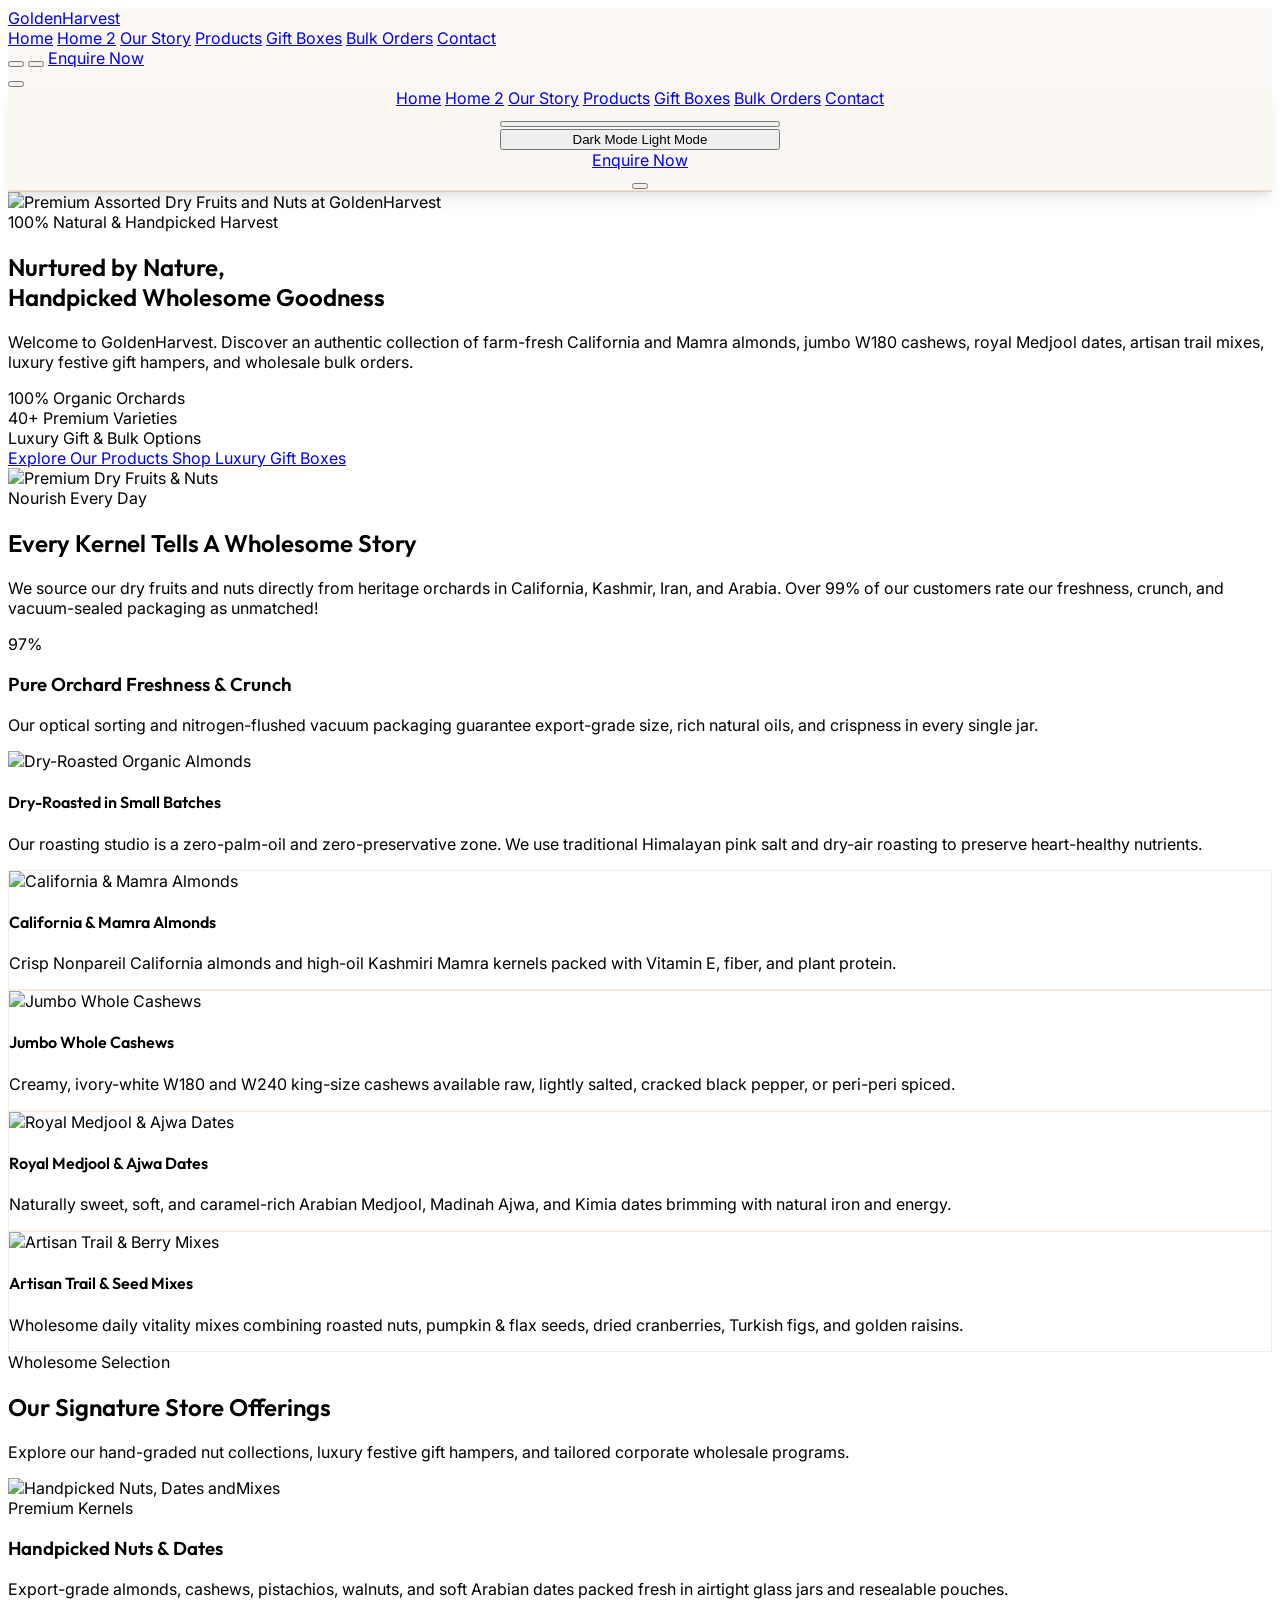
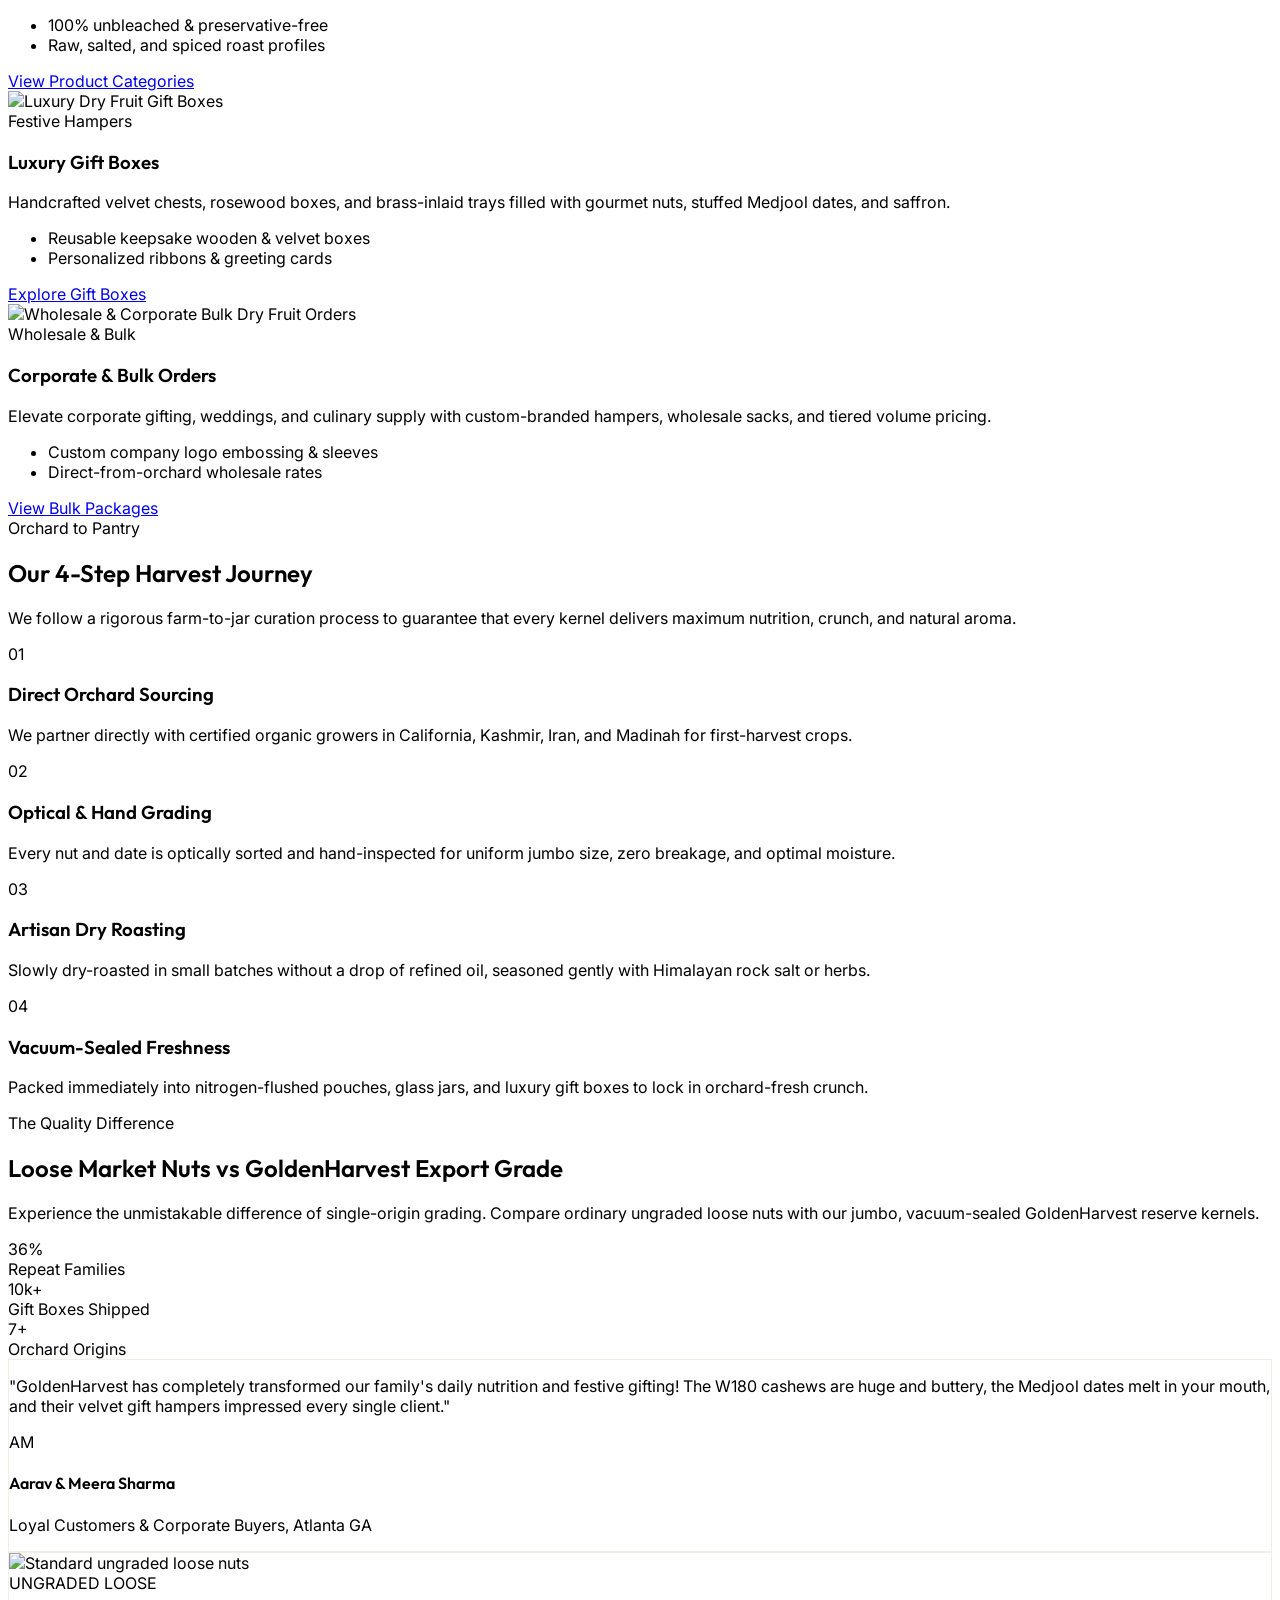
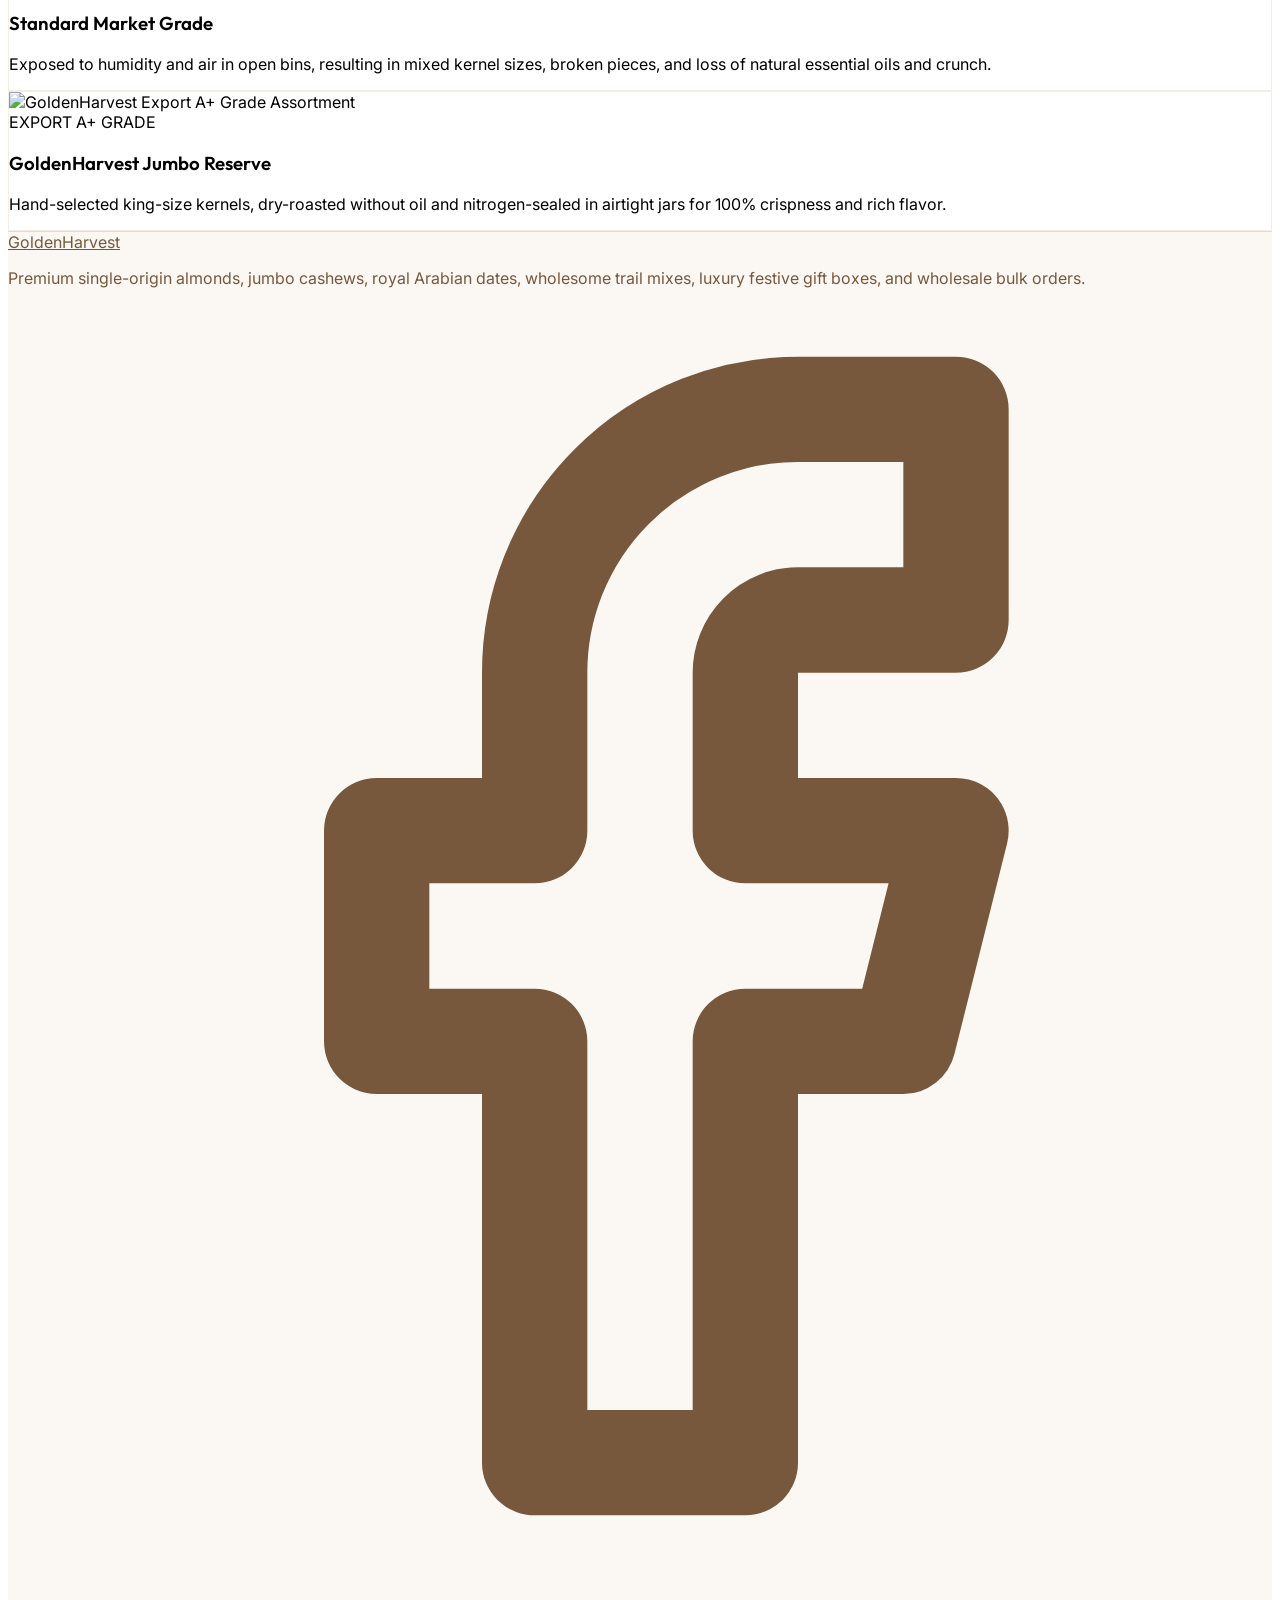
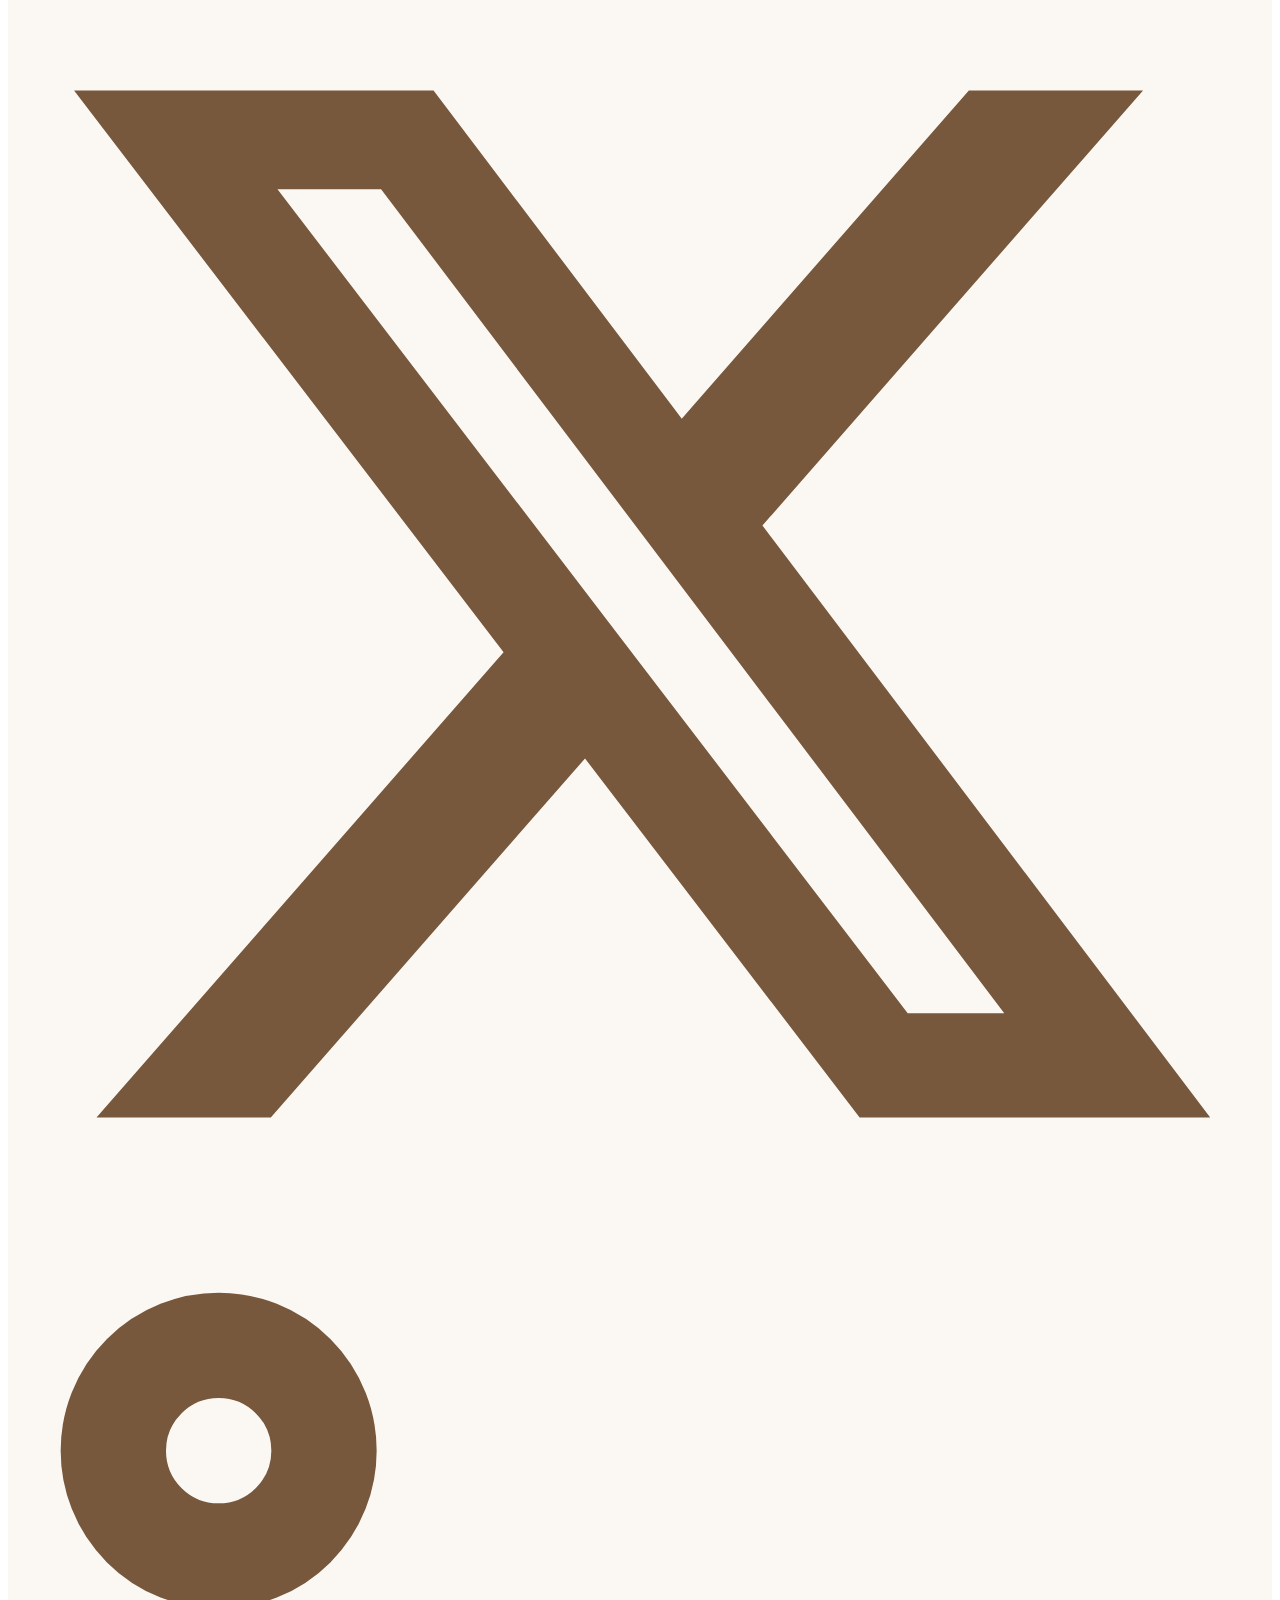
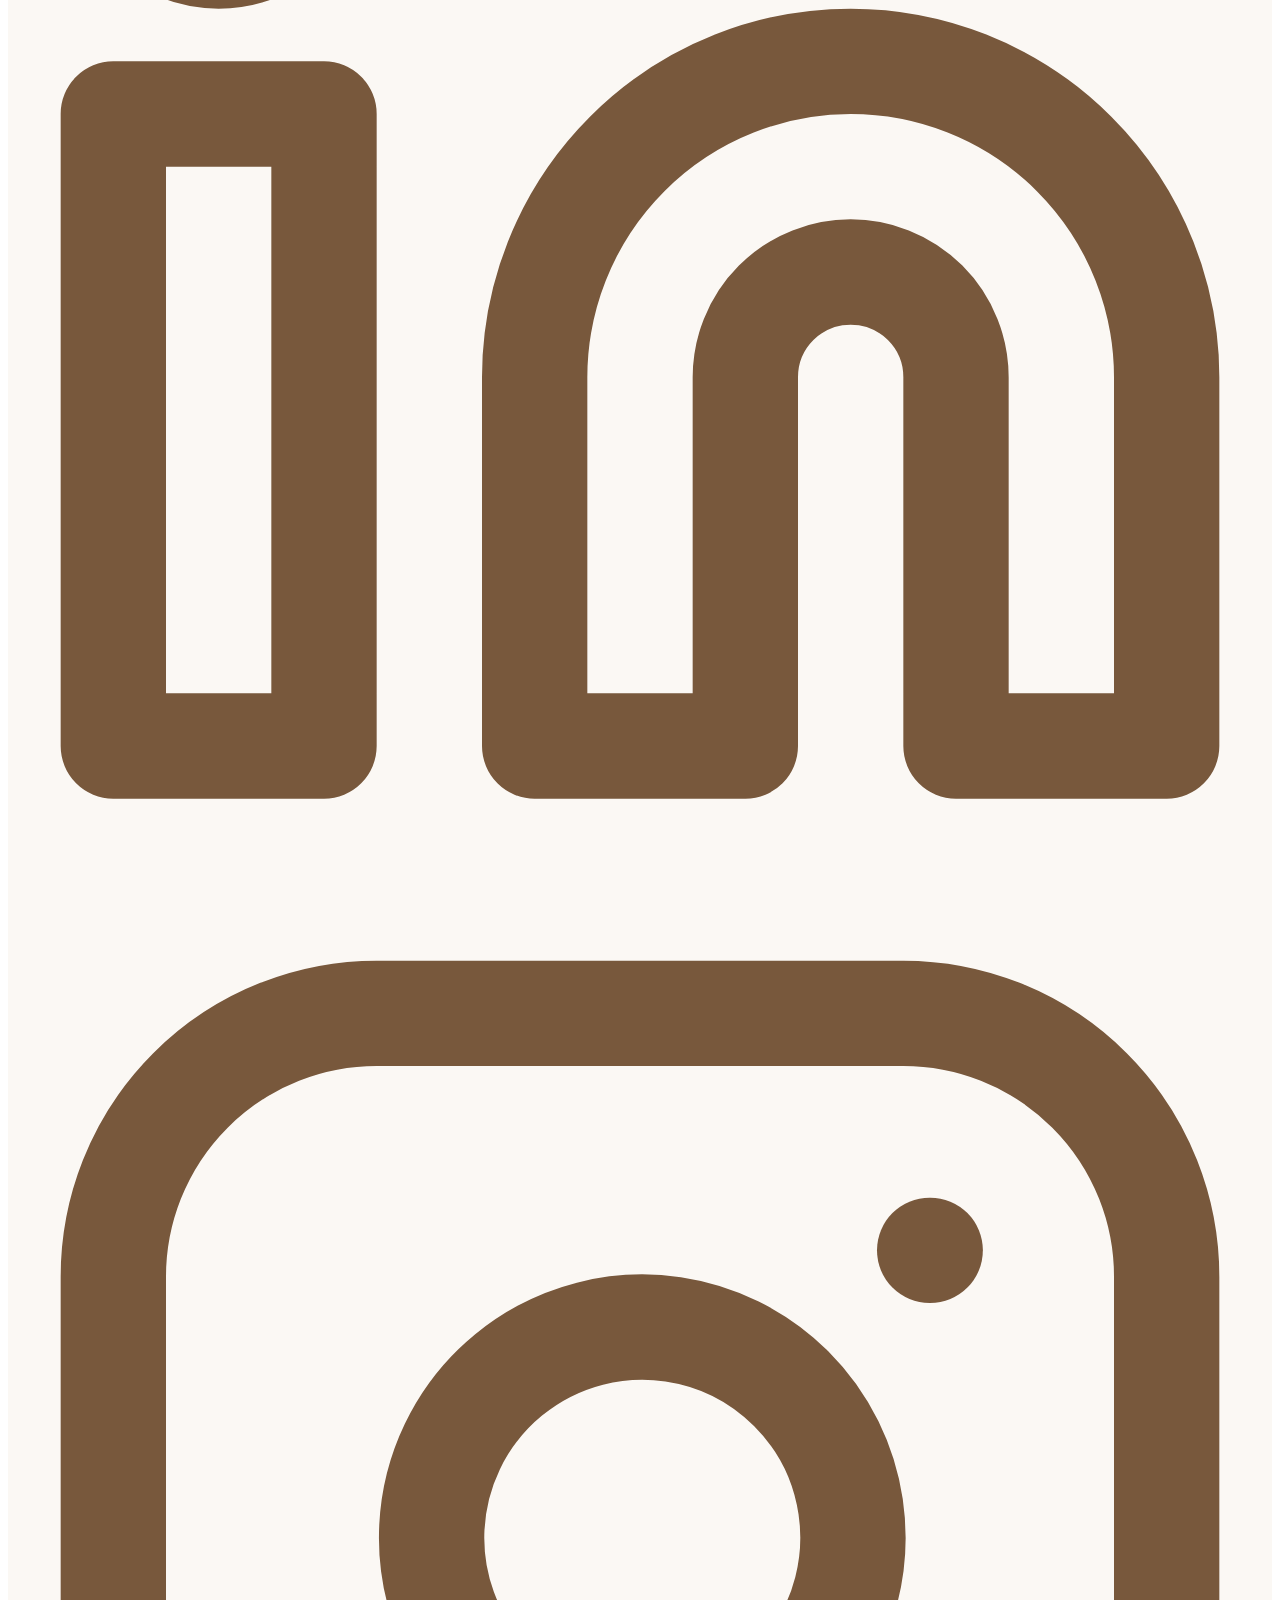
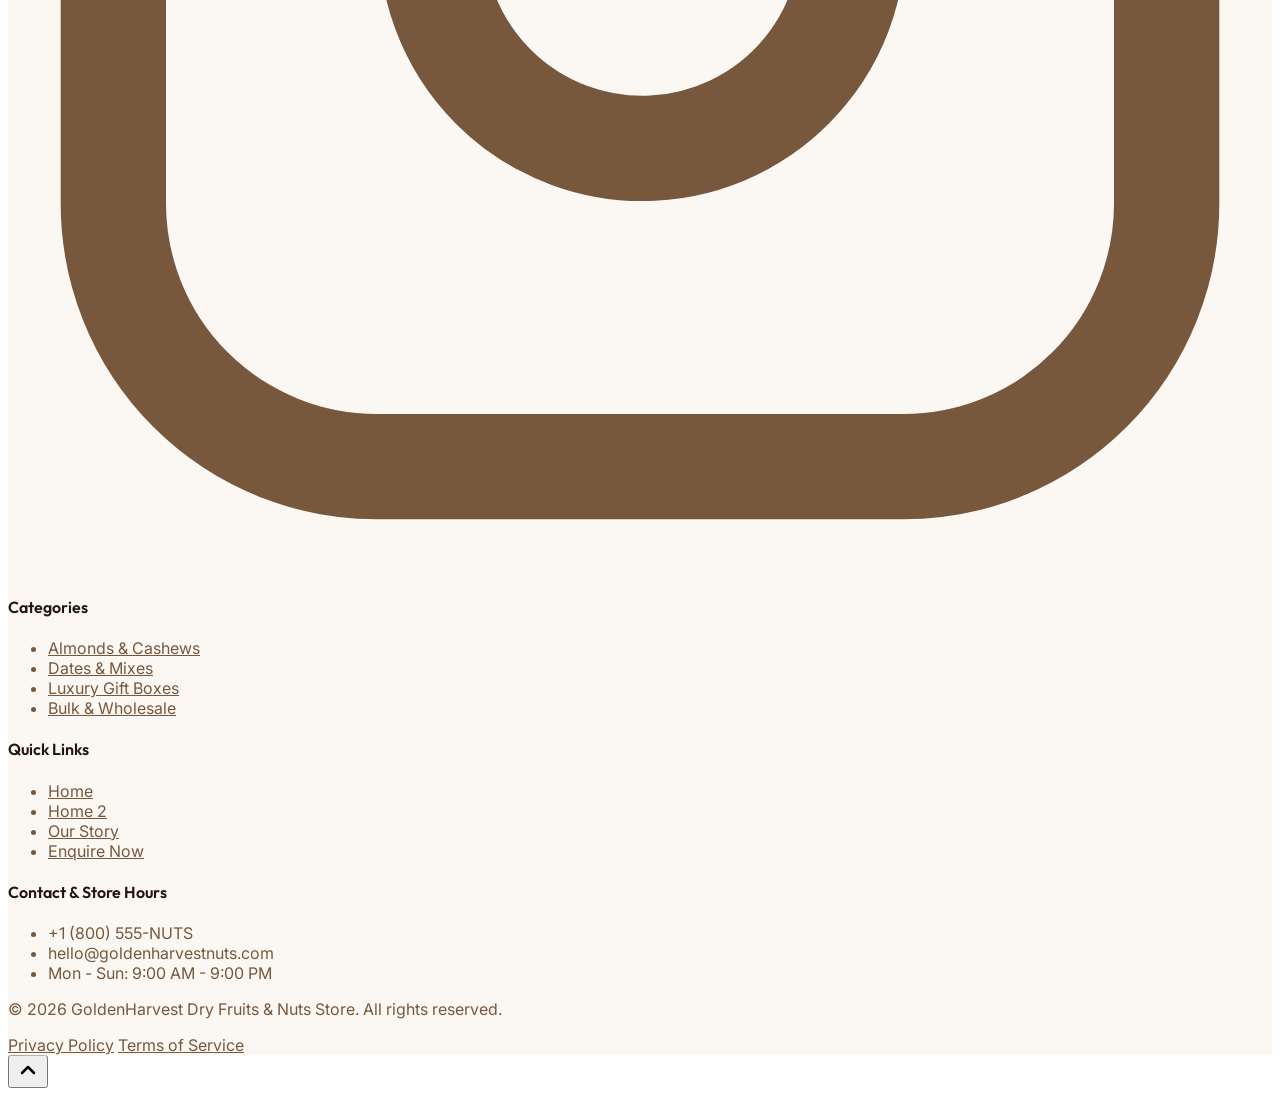
==== index.html @ d5920f71 "1st commit: GoldenHarvest Dry Fruits & Nuts Store website" ====
<!DOCTYPE html>
<html lang="en" dir="ltr" class="scroll-smooth">
<head>
  <meta charset="UTF-8">
  <meta name="viewport" content="width=device-width, initial-scale=1.0">
  <title>GoldenHarvest - Premium Dry Fruits &amp; Nuts Store</title>
  
  <!-- Favicon -->
  <link rel="icon" type="image/svg+xml" href="favicon.svg">
  
  <!-- CSS Stylesheet -->
  <link rel="stylesheet" href="index.css">
  
  <!-- Tailwind CSS 3 CDN -->
  <script src="https://cdn.tailwindcss.com"></script>
  <script>
    tailwind.config = {
      darkMode: 'class',
      theme: {
        extend: {
          colors: {
            brand: {
              light: '#fdf8f3',
              dark: '#181009',
              primary: '#b45309',
              primaryHover: '#92400e',
              secondary: '#4d7c0f',
              secondaryHover: '#3f6212',
              accent: '#d97706',
              navy: '#2c1a0e',
            },
            slate: {
              50: '#fbf8f4',
              100: '#f5ede2',
              200: '#e8d7c3',
              300: '#d7bc9e',
              400: '#b89776',
              500: '#967353',
              600: '#78583c',
              700: '#5c412a',
              800: '#402c1b',
              850: '#2e1f12',
              900: '#22160c',
              950: '#140c06',
            }
          },
          fontFamily: {
            sans: ['Inter', 'sans-serif'],
            outfit: ['Outfit', 'sans-serif'],
          }
        }
      }
    }
  </script>
  
  <!-- Lucide Icons -->
  <script src="https://unpkg.com/lucide@latest"></script>
</head>
<body class="bg-slate-50 text-slate-800 dark:bg-slate-950 dark:text-slate-100 transition-colors duration-300 min-h-screen flex flex-col">

  <!-- ================= NAVBAR ================= -->
  <nav class="glass-nav fixed top-0 left-0 right-0 z-50 transition-all duration-300">
    <div class="max-w-7xl mx-auto px-4 sm:px-6 lg:px-8">
      <div class="flex items-center justify-between h-20">
        
        <!-- Logo -->
        <a href="index.html" class="flex items-center space-x-2 rtl:space-x-reverse group">
          <div class="w-10 h-10 rounded-xl bg-gradient-to-tr from-brand-primary to-brand-accent flex items-center justify-center text-white shadow-md shadow-amber-900/20 animate-bounce">
            <i data-lucide="leaf" class="w-6 h-6"></i>
          </div>
          <span class="font-outfit text-2xl font-bold tracking-tight text-slate-900 dark:text-white">
            Golden<span class="text-brand-primary">Harvest</span>
          </span>
        </a>

        <!-- Desktop Menu -->
        <div class="hidden lg:flex items-center space-x-1 rtl:space-x-reverse">
          <a href="index.html" class="px-3 py-2 rounded-lg text-sm font-semibold transition-colors text-brand-primary dark:text-amber-400">Home</a>
          <a href="home2.html" class="px-3 py-2 rounded-lg text-sm font-medium text-slate-600 hover:text-brand-primary dark:text-slate-300 dark:hover:text-amber-400 transition-colors">Home 2</a>
          <a href="about.html" class="px-3 py-2 rounded-lg text-sm font-medium text-slate-600 hover:text-brand-primary dark:text-slate-300 dark:hover:text-amber-400 transition-colors">Our Story</a>
          <a href="services.html" class="px-3 py-2 rounded-lg text-sm font-medium text-slate-600 hover:text-brand-primary dark:text-slate-300 dark:hover:text-amber-400 transition-colors">Products</a>
          <a href="gallery.html" class="px-3 py-2 rounded-lg text-sm font-medium text-slate-600 hover:text-brand-primary dark:text-slate-300 dark:hover:text-amber-400 transition-colors">Gift Boxes</a>
          <a href="blog.html" class="px-3 py-2 rounded-lg text-sm font-medium text-slate-600 hover:text-brand-primary dark:text-slate-300 dark:hover:text-amber-400 transition-colors">Bulk Orders</a>
          <a href="contact.html" class="px-3 py-2 rounded-lg text-sm font-medium text-slate-600 hover:text-brand-primary dark:text-slate-300 dark:hover:text-amber-400 transition-colors">Contact</a>
        </div>

        <!-- Desktop Utility Buttons -->
        <div class="hidden lg:flex items-center space-x-4 rtl:space-x-reverse">
          
          <!-- RTL Toggle -->
          <button class="rtl-toggle w-10 h-10 rounded-xl border border-slate-200 dark:border-slate-800 text-slate-600 dark:text-slate-300 hover:bg-slate-100 dark:hover:bg-slate-800 transition-colors flex items-center justify-center" aria-label="Toggle Direction">
            <i data-lucide="arrow-left-right" class="w-4 h-4"></i>
          </button>
          
          <!-- Theme Toggle -->
          <button class="theme-toggle w-10 h-10 rounded-xl border border-slate-200 dark:border-slate-800 text-slate-600 dark:text-slate-300 hover:bg-slate-100 dark:hover:bg-slate-800 transition-colors flex items-center justify-center" aria-label="Toggle Theme">
            <i data-lucide="sun" class="sun-icon w-5 h-5 hidden"></i>
            <i data-lucide="moon" class="moon-icon w-5 h-5"></i>
          </button>

          <a href="enquire.html" class="px-5 py-2.5 rounded-xl bg-gradient-to-r from-brand-primary to-brand-accent text-white text-sm font-semibold hover:shadow-lg hover:shadow-amber-700/25 transition-all transform hover:-translate-y-0.5">Enquire Now</a>
        </div>

        <!-- Mobile Navigation Menu Toggle Button -->
        <div class="flex items-center space-x-3 lg:hidden rtl:space-x-reverse">
          <button id="mobile-menu-btn" class="p-2 rounded-lg border border-slate-200 dark:border-slate-800 text-slate-600 dark:text-slate-300 hover:bg-slate-100 dark:hover:bg-slate-800 transition-colors" aria-label="Open Menu">
            <i data-lucide="menu" class="w-6 h-6"></i>
          </button>
        </div>
      </div>
    </div>

    <!-- Mobile Slide Down Menu -->
    <div id="mobile-menu" class="hidden absolute top-20 left-0 right-0 glass-nav shadow-lg flex-col px-4 pt-4 pb-6 space-y-3 transition-all duration-300 transform opacity-0 -translate-y-4">
      <a href="index.html" class="px-3 py-2 rounded-lg text-base font-semibold text-brand-primary bg-amber-50/50 dark:bg-amber-950/20">Home</a>
      <a href="home2.html" class="px-3 py-2 rounded-lg text-base font-medium text-slate-600 dark:text-slate-300 hover:bg-slate-50 dark:hover:bg-slate-800">Home 2</a>
      <a href="about.html" class="px-3 py-2 rounded-lg text-base font-medium text-slate-600 dark:text-slate-300 hover:bg-slate-50 dark:hover:bg-slate-800">Our Story</a>
      <a href="services.html" class="px-3 py-2 rounded-lg text-base font-medium text-slate-600 dark:text-slate-300 hover:bg-slate-50 dark:hover:bg-slate-800">Products</a>
      <a href="gallery.html" class="px-3 py-2 rounded-lg text-base font-medium text-slate-600 dark:text-slate-300 hover:bg-slate-50 dark:hover:bg-slate-800">Gift Boxes</a>
      <a href="blog.html" class="px-3 py-2 rounded-lg text-base font-medium text-slate-600 dark:text-slate-300 hover:bg-slate-50 dark:hover:bg-slate-800">Bulk Orders</a>
      <a href="contact.html" class="px-3 py-2 rounded-lg text-base font-medium text-slate-600 dark:text-slate-300 hover:bg-slate-50 dark:hover:bg-slate-800">Contact</a>
      <div class="h-[1px] bg-slate-200 dark:bg-slate-800 my-2"></div>
      <div class="flex items-center justify-between space-x-3 rtl:space-x-reverse pt-1 pb-2">
        <!-- Mobile RTL Toggle -->
        <button class="rtl-toggle flex-1 h-10 rounded-xl border border-slate-200 dark:border-slate-800 text-slate-600 dark:text-slate-300 hover:bg-slate-100 dark:hover:bg-slate-800 transition-colors flex items-center justify-center bg-white dark:bg-slate-900" aria-label="Toggle Direction">
          <i data-lucide="arrow-left-right" class="w-4 h-4"></i>
        </button>
        <!-- Mobile Theme Toggle -->
        <button class="theme-toggle flex-1 h-10 rounded-xl border border-slate-200 dark:border-slate-800 text-slate-600 dark:text-slate-300 hover:bg-slate-100 dark:hover:bg-slate-800 transition-colors flex items-center justify-center space-x-2 bg-white dark:bg-slate-900" aria-label="Toggle Theme">
          <i data-lucide="sun" class="sun-icon w-4 h-4 hidden"></i>
          <i data-lucide="moon" class="moon-icon w-4 h-4"></i>
          <span class="text-xs font-bold tracking-wider dark:hidden">Dark Mode</span>
          <span class="text-xs font-bold tracking-wider hidden dark:inline">Light Mode</span>
        </button>
      </div>
      <div class="flex flex-col space-y-2.5">
        <a href="enquire.html" class="text-center px-4 py-2.5 rounded-xl bg-gradient-to-r from-brand-primary to-brand-accent text-white text-sm font-semibold shadow-md shadow-amber-700/20">Enquire Now</a>
      </div>
      <button id="mobile-menu-close" class="absolute top-2 right-4 text-slate-400 hover:text-slate-600 dark:hover:text-white">
        <i data-lucide="x" class="w-5 h-5"></i>
      </button>
    </div>
  </nav>

  <!-- ================= MAIN CONTENT ================= -->
  <main class="flex-grow pt-20">
    
    <!-- 1. Hero Section -->
    <section class="hero-section relative flex flex-col sm:flex-row min-h-screen sm:items-center py-20 md:py-28 lg:py-36 sm:overflow-hidden text-white bg-slate-950">
      <!-- Full Cover Background Image — hidden on mobile, visible sm+ -->
      <img src="https://images.unsplash.com/photo-1599599810769-bcde5a160d32?auto=format&fit=crop&q=80&w=1600" 
           alt="Premium Assorted Dry Fruits and Nuts at GoldenHarvest" 
           class="hidden sm:block absolute inset-0 w-full h-full object-cover opacity-65 dark:opacity-55">
      <!-- Warm earthy gradient overlay — hidden on mobile -->
      <div class="hidden sm:block absolute inset-0 bg-gradient-to-r from-slate-950/85 via-slate-950/60 to-slate-900/30 rtl:from-slate-900/30 rtl:via-slate-950/60 rtl:to-slate-950/85 z-0"></div>
      
      <div class="max-w-7xl mx-auto px-4 sm:px-6 lg:px-8 relative z-10 text-center">
        <div class="max-w-4xl mx-auto space-y-6 flex flex-col items-center justify-center animate-fade-in-up">
          
          <!-- Badge -->
          <div class="inline-flex items-center space-x-2 rtl:space-x-reverse px-3 py-1.5 rounded-full bg-white/10 text-amber-300 font-semibold text-xs tracking-wider uppercase backdrop-blur-md">
            <i data-lucide="sparkles" class="w-4 h-4 text-amber-400 animate-pulse"></i>
            <span>100% Natural &amp; Handpicked Harvest</span>
          </div>
          
          <h1 class="text-4xl sm:text-5xl lg:text-6xl font-extrabold text-white leading-[1.15] font-outfit text-center">
            Nurtured by Nature,<br>
            <span class="bg-clip-text text-transparent bg-gradient-to-r from-amber-400 to-lime-300">Handpicked Wholesome Goodness</span>
          </h1>
          
          <p class="text-base sm:text-lg text-slate-200 max-w-2xl mx-auto font-normal leading-relaxed text-center">
            Welcome to GoldenHarvest. Discover an authentic collection of farm-fresh California and Mamra almonds, jumbo W180 cashews, royal Medjool dates, artisan trail mixes, luxury festive gift hampers, and wholesale bulk orders.
          </p>
          
          <!-- Credentials row -->
          <div class="grid grid-cols-3 gap-4 py-4 border-y border-white/10 w-full max-w-2xl mx-auto justify-items-center">
            <div class="flex items-center justify-center space-x-2 rtl:space-x-reverse">
              <i data-lucide="check" class="w-5 h-5 text-amber-400 flex-shrink-0"></i>
              <span class="text-xs sm:text-sm font-medium text-slate-200">100% Organic Orchards</span>
            </div>
            <div class="flex items-center justify-center space-x-2 rtl:space-x-reverse">
              <i data-lucide="award" class="w-5 h-5 text-amber-400 flex-shrink-0"></i>
              <span class="text-xs sm:text-sm font-medium text-slate-200">40+ Premium Varieties</span>
            </div>
            <div class="flex items-center justify-center space-x-2 rtl:space-x-reverse">
              <i data-lucide="gift" class="w-5 h-5 text-amber-300 flex-shrink-0"></i>
              <span class="text-xs sm:text-sm font-medium text-slate-200">Luxury Gift &amp; Bulk Options</span>
            </div>
          </div>

          <!-- CTA Actions -->
          <div class="flex flex-col sm:flex-row items-center justify-center gap-4 pt-2 w-full">
            <a href="services.html" class="w-full sm:w-72 px-8 py-4 rounded-xl bg-brand-primary hover:bg-brand-primaryHover text-white text-center font-semibold shadow-lg shadow-amber-700/20 hover:shadow-amber-700/35 transition-all transform hover:-translate-y-0.5 flex items-center justify-center">
              Explore Our Products
            </a>
            <a href="gallery.html" class="w-full sm:w-72 px-8 py-4 rounded-xl bg-white/10 border border-white/20 text-white text-center font-semibold hover:bg-white/20 transition-all flex items-center justify-center space-x-2 rtl:space-x-reverse backdrop-blur-sm">
              <i data-lucide="gift" class="w-4 h-4 text-amber-300"></i>
              <span>Shop Luxury Gift Boxes</span>
            </a>
          </div>
        </div>
      </div>

      <!-- Mobile-only: image displayed below content as a standalone block -->
      <img 
        src="https://images.unsplash.com/photo-1599599810769-bcde5a160d32?auto=format&fit=crop&q=80&w=1600" 
        alt="Premium Dry Fruits &amp; Nuts" 
        class="block sm:hidden w-full flex-shrink-0 mt-6" 
        style="height: 260px; object-fit: cover;">
    </section>

    <!-- 2. Crafted with Passion & Premium Ingredients Section -->
    <section class="py-20 bg-slate-50 dark:bg-slate-950 relative">
      <div class="max-w-7xl mx-auto px-4 sm:px-6 lg:px-8">
        
        <!-- Header -->
        <div class="text-center max-w-3xl mx-auto mb-16 space-y-4">
          <span class="text-brand-secondary font-semibold uppercase tracking-wider text-sm">Nourish Every Day</span>
          <h2 class="text-3xl md:text-4xl font-bold font-outfit text-slate-900 dark:text-white">
            Every Kernel Tells A Wholesome Story
          </h2>
          <p class="text-slate-600 dark:text-slate-300 font-normal">
            We source our dry fruits and nuts directly from heritage orchards in California, Kashmir, Iran, and Arabia. Over 99% of our customers rate our freshness, crunch, and vacuum-sealed packaging as unmatched!
          </p>
        </div>

        <!-- Content Grid -->
        <div class="grid grid-cols-1 lg:grid-cols-12 gap-12 items-center">
          
          <!-- Left: Graphic / Stats Column -->
          <div class="lg:col-span-5 space-y-6">
            <div class="bg-white dark:bg-slate-900 p-8 rounded-3xl shadow-xl relative overflow-hidden border border-amber-100 dark:border-amber-950/50">
              <div class="absolute top-0 right-0 w-32 h-32 bg-amber-200/25 rounded-full blur-2xl -mr-16 -mt-16"></div>
              
              <div class="text-5xl font-black text-brand-primary mb-4 font-outfit flex items-baseline">
                <span class="stat-counter" data-target="99">0</span>%
              </div>
              <h3 class="text-lg font-bold text-slate-950 dark:text-white mb-2">
                Pure Orchard Freshness &amp; Crunch
              </h3>
              <p class="text-sm text-slate-500 dark:text-slate-400 font-normal leading-relaxed">
                Our optical sorting and nitrogen-flushed vacuum packaging guarantee export-grade size, rich natural oils, and crispness in every single jar.
              </p>
            </div>

            <div class="bg-white dark:bg-slate-900 rounded-3xl shadow-xl border border-amber-100 dark:border-amber-950/50 overflow-hidden">
              <div class="w-full h-67 overflow-hidden shadow-inner">
                <img src="https://images.unsplash.com/photo-1508061253366-f7da158b6d46?auto=format&fit=crop&q=80&w=800" alt="Dry-Roasted Organic Almonds" class="w-full h-full object-cover">
              </div>
              <div class="p-8">
                <h4 class="font-bold text-slate-950 dark:text-white text-lg mb-2">Dry-Roasted in Small Batches</h4>
                <p class="text-sm text-slate-500 dark:text-slate-400 font-normal">
                  Our roasting studio is a zero-palm-oil and zero-preservative zone. We use traditional Himalayan pink salt and dry-air roasting to preserve heart-healthy nutrients.
                </p>
              </div>
            </div>
          </div>

          <!-- Right: Grid of 4 Core Product Category Cards -->
          <div class="lg:col-span-7 grid grid-cols-1 sm:grid-cols-2 gap-6">
            <!-- Card 1: Almonds -->
            <div class="glass-card rounded-2xl shadow-md border border-slate-100 dark:border-slate-800 hover:-translate-y-1 transition-all duration-300 overflow-hidden">
              <div class="w-full h-52 overflow-hidden shadow-sm">
                <img src="https://images.unsplash.com/photo-1608797178974-15b35a64ede9?auto=format&fit=crop&q=80&w=600" alt="California &amp; Mamra Almonds" class="w-full h-full object-cover">
              </div>
              <div class="p-6">
                <h4 class="text-base font-bold text-slate-900 dark:text-white mb-2">California &amp; Mamra Almonds</h4>
                <p class="text-xs sm:text-sm text-slate-500 dark:text-slate-400 font-normal">
                  Crisp Nonpareil California almonds and high-oil Kashmiri Mamra kernels packed with Vitamin E, fiber, and plant protein.
                </p>
              </div>
            </div>
            
            <!-- Card 2: Cashews -->
            <div class="glass-card rounded-2xl shadow-md border border-slate-100 dark:border-slate-800 hover:-translate-y-1 transition-all duration-300 overflow-hidden">
              <div class="w-full h-52 overflow-hidden shadow-sm">
                <img src="https://images.unsplash.com/photo-1563292769-4e05b684851a?auto=format&fit=crop&q=80&w=600" alt="Jumbo Whole Cashews" class="w-full h-full object-cover">
              </div>
              <div class="p-6">
                <h4 class="text-base font-bold text-slate-900 dark:text-white mb-2">Jumbo Whole Cashews</h4>
                <p class="text-xs sm:text-sm text-slate-500 dark:text-slate-400 font-normal">
                  Creamy, ivory-white W180 and W240 king-size cashews available raw, lightly salted, cracked black pepper, or peri-peri spiced.
                </p>
              </div>
            </div>
            
            <!-- Card 3: Dates -->
            <div class="glass-card rounded-2xl shadow-md border border-slate-100 dark:border-slate-800 hover:-translate-y-1 transition-all duration-300 overflow-hidden">
              <div class="w-full h-52 overflow-hidden shadow-sm">
                <img src="https://images.unsplash.com/photo-1590080875515-8a3a8dc5735e?auto=format&fit=crop&q=80&w=600" alt="Royal Medjool &amp; Ajwa Dates" class="w-full h-full object-cover">
              </div>
              <div class="p-6">
                <h4 class="text-base font-bold text-slate-900 dark:text-white mb-2">Royal Medjool &amp; Ajwa Dates</h4>
                <p class="text-xs sm:text-sm text-slate-500 dark:text-slate-400 font-normal">
                  Naturally sweet, soft, and caramel-rich Arabian Medjool, Madinah Ajwa, and Kimia dates brimming with natural iron and energy.
                </p>
              </div>
            </div>
            
            <!-- Card 4: Mixes -->
            <div class="glass-card rounded-2xl shadow-md border border-slate-100 dark:border-slate-800 hover:-translate-y-1 transition-all duration-300 overflow-hidden">
              <div class="w-full h-52 overflow-hidden shadow-sm">
                <img src="https://images.unsplash.com/photo-1536591375315-196000ea3678?auto=format&fit=crop&q=80&w=600" alt="Artisan Trail &amp; Berry Mixes" class="w-full h-full object-cover">
              </div>
              <div class="p-6">
                <h4 class="text-base font-bold text-slate-900 dark:text-white mb-2">Artisan Trail &amp; Seed Mixes</h4>
                <p class="text-xs sm:text-sm text-slate-500 dark:text-slate-400 font-normal">
                  Wholesome daily vitality mixes combining roasted nuts, pumpkin &amp; flax seeds, dried cranberries, Turkish figs, and golden raisins.
                </p>
              </div>
            </div>
          </div>

        </div>

      </div>
    </section>

    <!-- 3. Signature Offerings Section -->
    <section class="py-20 bg-white dark:bg-slate-900">
      <div class="max-w-7xl mx-auto px-4 sm:px-6 lg:px-8">
        
        <!-- Header -->
        <div class="text-center max-w-3xl mx-auto mb-16 space-y-4">
          <span class="text-brand-primary font-semibold uppercase tracking-wider text-sm">Wholesome Selection</span>
          <h2 class="text-3xl md:text-4xl font-bold font-outfit text-slate-900 dark:text-white">
            Our Signature Store Offerings
          </h2>
          <p class="text-slate-600 dark:text-slate-300 font-normal">
            Explore our hand-graded nut collections, luxury festive gift hampers, and tailored corporate wholesale programs.
          </p>
        </div>

        <!-- Cards Grid -->
        <div class="grid grid-cols-1 md:grid-cols-2 lg:grid-cols-3 gap-8">
          
          <!-- Single-Origin Nuts & Dates -->
          <div class="flex flex-col h-full bg-slate-50 dark:bg-slate-950 rounded-3xl overflow-hidden shadow-lg hover:shadow-xl transition-all duration-300 group border border-slate-100 dark:border-slate-900">
            <div class="overflow-hidden relative h-56 sm:h-72">
              <img src="https://images.unsplash.com/photo-1615485290382-441e4d049cb5?auto=format&fit=crop&q=80&w=600" 
                   alt="Handpicked Nuts, Dates andMixes" 
                   class="w-full h-full object-cover group-hover:scale-105 transition-transform duration-500">
              <div class="absolute top-4 left-4 bg-brand-primary text-white text-xs font-bold px-3 py-1 rounded-full shadow-md">
                Premium Kernels
              </div>
            </div>
            <div class="p-8 flex flex-col flex-grow text-left ltr:text-left rtl:text-right">
              <h3 class="text-xl font-bold text-slate-900 dark:text-white mb-3">Handpicked Nuts &amp; Dates</h3>
              <p class="text-sm text-slate-500 dark:text-slate-400 mb-6 flex-grow leading-relaxed">
                Export-grade almonds, cashews, pistachios, walnuts, and soft Arabian dates packed fresh in airtight glass jars and resealable pouches.
              </p>
              <ul class="space-y-2.5 mb-6 text-xs sm:text-sm font-medium text-slate-600 dark:text-slate-300">
                <li class="flex items-center space-x-2 rtl:space-x-reverse"><i data-lucide="check" class="w-4 h-4 text-amber-500 flex-shrink-0"></i><span>100% unbleached &amp; preservative-free</span></li>
                <li class="flex items-center space-x-2 rtl:space-x-reverse"><i data-lucide="check" class="w-4 h-4 text-amber-500 flex-shrink-0"></i><span>Raw, salted, and spiced roast profiles</span></li>
              </ul>
              <a href="services.html" class="inline-flex items-center text-sm font-semibold text-brand-primary hover:text-brand-primaryHover hover:underline group/link">
                <span>View Product Categories</span>
              </a>
            </div>
          </div>

          <!-- Luxury Gift Boxes & Hampers -->
          <div class="flex flex-col h-full bg-slate-50 dark:bg-slate-950 rounded-3xl overflow-hidden shadow-lg hover:shadow-xl transition-all duration-300 group border border-slate-100 dark:border-slate-900">
            <div class="overflow-hidden relative h-56 sm:h-72">
              <img src="https://images.unsplash.com/photo-1512909006721-3d6018887383?auto=format&fit=crop&q=80&w=600" 
                   alt="Luxury Dry Fruit Gift Boxes" 
                   class="w-full h-full object-cover group-hover:scale-105 transition-transform duration-500">
              <div class="absolute top-4 left-4 bg-brand-secondary text-white text-xs font-bold px-3 py-1 rounded-full shadow-md">
                Festive Hampers
              </div>
            </div>
            <div class="p-8 flex flex-col flex-grow text-left ltr:text-left rtl:text-right">
              <h3 class="text-xl font-bold text-slate-900 dark:text-white mb-3">Luxury Gift Boxes</h3>
              <p class="text-sm text-slate-500 dark:text-slate-400 mb-6 flex-grow leading-relaxed">
                Handcrafted velvet chests, rosewood boxes, and brass-inlaid trays filled with gourmet nuts, stuffed Medjool dates, and saffron.
              </p>
              <ul class="space-y-2.5 mb-6 text-xs sm:text-sm font-medium text-slate-600 dark:text-slate-300">
                <li class="flex items-center space-x-2 rtl:space-x-reverse"><i data-lucide="check" class="w-4 h-4 text-amber-500 flex-shrink-0"></i><span>Reusable keepsake wooden &amp; velvet boxes</span></li>
                <li class="flex items-center space-x-2 rtl:space-x-reverse"><i data-lucide="check" class="w-4 h-4 text-amber-500 flex-shrink-0"></i><span>Personalized ribbons &amp; greeting cards</span></li>
              </ul>
              <a href="gallery.html" class="inline-flex items-center text-sm font-semibold text-brand-primary hover:text-brand-primaryHover hover:underline group/link">
                <span>Explore Gift Boxes</span>
              </a>
            </div>
          </div>

          <!-- Corporate & Event Bulk Orders -->
          <div class="last-card-md flex flex-col h-full bg-slate-50 dark:bg-slate-950 rounded-3xl overflow-hidden shadow-lg hover:shadow-xl transition-all duration-300 group border border-slate-100 dark:border-slate-900">
            <div class="overflow-hidden relative h-56 sm:h-72">
              <img src="https://images.unsplash.com/photo-1596040033229-a9821ebd058d?auto=format&fit=crop&q=80&w=600" 
                   alt="Wholesale &amp; Corporate Bulk Dry Fruit Orders" 
                   class="w-full h-full object-cover group-hover:scale-105 transition-transform duration-500">
              <div class="absolute top-4 left-4 bg-amber-800 text-white text-xs font-bold px-3 py-1 rounded-full shadow-md">
                Wholesale &amp; Bulk
              </div>
            </div>
            <div class="p-8 flex flex-col flex-grow text-left ltr:text-left rtl:text-right">
              <h3 class="text-xl font-bold text-slate-900 dark:text-white mb-3">Corporate &amp; Bulk Orders</h3>
              <p class="text-sm text-slate-500 dark:text-slate-400 mb-6 flex-grow leading-relaxed">
                Elevate corporate gifting, weddings, and culinary supply with custom-branded hampers, wholesale sacks, and tiered volume pricing.
              </p>
              <ul class="space-y-2.5 mb-6 text-xs sm:text-sm font-medium text-slate-600 dark:text-slate-300">
                <li class="flex items-center space-x-2 rtl:space-x-reverse"><i data-lucide="check" class="w-4 h-4 text-amber-500 flex-shrink-0"></i><span>Custom company logo embossing &amp; sleeves</span></li>
                <li class="flex items-center space-x-2 rtl:space-x-reverse"><i data-lucide="check" class="w-4 h-4 text-amber-500 flex-shrink-0"></i><span>Direct-from-orchard wholesale rates</span></li>
              </ul>
              <a href="blog.html" class="inline-flex items-center text-sm font-semibold text-brand-primary hover:text-brand-primaryHover hover:underline group/link">
                <span>View Bulk Packages</span>
              </a>
            </div>
          </div>

        </div>

      </div>
    </section>

    <!-- 4. Crafting Process Section -->
    <section class="py-20 bg-slate-50 dark:bg-slate-950 relative overflow-hidden">
      <div class="bubble w-80 h-80 top-1/2 left-0 opacity-40"></div>
      
      <div class="max-w-7xl mx-auto px-4 sm:px-6 lg:px-8 relative z-10">
        
        <!-- Header -->
        <div class="text-center max-w-3xl mx-auto mb-20 space-y-4">
          <span class="text-brand-secondary font-semibold uppercase tracking-wider text-sm">Orchard to Pantry</span>
          <h2 class="text-3xl md:text-4xl font-bold font-outfit text-slate-900 dark:text-white">
            Our 4-Step Harvest Journey
          </h2>
          <p class="text-slate-600 dark:text-slate-300 font-normal">
            We follow a rigorous farm-to-jar curation process to guarantee that every kernel delivers maximum nutrition, crunch, and natural aroma.
          </p>
        </div>

        <!-- Process Grid -->
        <div class="grid grid-cols-1 md:grid-cols-4 gap-8 relative">
          <!-- Connection line (desktop) -->
          <div class="hidden md:block absolute top-12 left-1/8 right-1/8 h-[2px] bg-slate-200 dark:bg-slate-800 -z-10"></div>
          
          <!-- Step 1 -->
          <div class="flex flex-col items-center text-center group">
            <div class="w-20 h-20 rounded-full bg-white dark:bg-slate-900 text-brand-primary border-4 border-slate-100 dark:border-slate-800 flex items-center justify-center text-2xl font-bold font-outfit shadow-md group-hover:border-brand-primary dark:group-hover:border-amber-400 group-hover:scale-105 transition-all duration-300 mb-6">
              01
            </div>
            <h3 class="text-lg font-bold text-slate-900 dark:text-white mb-2">Direct Orchard Sourcing</h3>
            <p class="text-xs sm:text-sm text-slate-500 dark:text-slate-400 font-normal max-w-[220px]">
              We partner directly with certified organic growers in California, Kashmir, Iran, and Madinah for first-harvest crops.
            </p>
          </div>
          
          <!-- Step 2 -->
          <div class="flex flex-col items-center text-center group">
            <div class="w-20 h-20 rounded-full bg-white dark:bg-slate-900 text-brand-primary border-4 border-slate-100 dark:border-slate-800 flex items-center justify-center text-2xl font-bold font-outfit shadow-md group-hover:border-brand-primary dark:group-hover:border-amber-400 group-hover:scale-105 transition-all duration-300 mb-6">
              02
            </div>
            <h3 class="text-lg font-bold text-slate-900 dark:text-white mb-2">Optical &amp; Hand Grading</h3>
            <p class="text-xs sm:text-sm text-slate-500 dark:text-slate-400 font-normal max-w-[220px]">
              Every nut and date is optically sorted and hand-inspected for uniform jumbo size, zero breakage, and optimal moisture.
            </p>
          </div>
          
          <!-- Step 3 -->
          <div class="flex flex-col items-center text-center group">
            <div class="w-20 h-20 rounded-full bg-white dark:bg-slate-900 text-brand-primary border-4 border-slate-100 dark:border-slate-800 flex items-center justify-center text-2xl font-bold font-outfit shadow-md group-hover:border-brand-primary dark:group-hover:border-amber-400 group-hover:scale-105 transition-all duration-300 mb-6">
              03
            </div>
            <h3 class="text-lg font-bold text-slate-900 dark:text-white mb-2">Artisan Dry Roasting</h3>
            <p class="text-xs sm:text-sm text-slate-500 dark:text-slate-400 font-normal max-w-[220px]">
              Slowly dry-roasted in small batches without a drop of refined oil, seasoned gently with Himalayan rock salt or herbs.
            </p>
          </div>
          
          <!-- Step 4 -->
          <div class="flex flex-col items-center text-center group">
            <div class="w-20 h-20 rounded-full bg-white dark:bg-slate-900 text-brand-primary border-4 border-slate-100 dark:border-slate-800 flex items-center justify-center text-2xl font-bold font-outfit shadow-md group-hover:border-brand-primary dark:group-hover:border-amber-400 group-hover:scale-105 transition-all duration-300 mb-6">
              04
            </div>
            <h3 class="text-lg font-bold text-slate-900 dark:text-white mb-2">Vacuum-Sealed Freshness</h3>
            <p class="text-xs sm:text-sm text-slate-500 dark:text-slate-400 font-normal max-w-[220px]">
              Packed immediately into nitrogen-flushed pouches, glass jars, and luxury gift boxes to lock in orchard-fresh crunch.
            </p>
          </div>
        </div>

      </div>
    </section>

    <!-- 5. Quality Comparison & Review Section -->
    <section class="py-20 bg-white dark:bg-slate-900">
      <div class="max-w-7xl mx-auto px-4 sm:px-6 lg:px-8">
        
        <!-- Grid layout -->
        <div class="grid grid-cols-1 lg:grid-cols-12 gap-12 lg:gap-8 items-center">
          
          <!-- Left side: text, stats, client review -->
          <div class="lg:col-span-6 space-y-8 text-left ltr:text-left rtl:text-right">
            <div class="space-y-4">
              <span class="text-brand-secondary font-semibold uppercase tracking-wider text-sm">The Quality Difference</span>
              <h2 class="text-3xl md:text-4xl font-bold font-outfit text-slate-900 dark:text-white">
                Loose Market Nuts vs GoldenHarvest Export Grade
              </h2>
              <p class="text-slate-600 dark:text-slate-300 font-normal">
                Experience the unmistakable difference of single-origin grading. Compare ordinary ungraded loose nuts with our jumbo, vacuum-sealed GoldenHarvest reserve kernels.
              </p>
            </div>

            <!-- Stats Rows -->
            <div class="grid grid-cols-3 gap-6">
              <div>
                <div class="text-3xl sm:text-4xl font-extrabold text-brand-primary font-outfit flex items-baseline">
                  <span class="stat-counter" data-target="98">0</span>%
                </div>
                <div class="text-xs text-slate-400 font-semibold uppercase tracking-wide mt-1">Repeat Families</div>
              </div>
              
              <div>
                <div class="text-3xl sm:text-4xl font-extrabold text-brand-secondary font-outfit flex items-baseline">
                  <span class="stat-counter" data-target="25">0</span>k+
                </div>
                <div class="text-xs text-slate-400 font-semibold uppercase tracking-wide mt-1">Gift Boxes Shipped</div>
              </div>
              
              <div>
                <div class="text-3xl sm:text-4xl font-extrabold text-amber-500 font-outfit flex items-baseline">
                  <span class="stat-counter" data-target="18">0</span>+
                </div>
                <div class="text-xs text-slate-400 font-semibold uppercase tracking-wide mt-1">Orchard Origins</div>
              </div>
            </div>

            <!-- Client Quote Card -->
            <div class="glass-card p-6 rounded-2xl shadow-md border border-slate-100 dark:border-slate-800">
              <div class="flex items-center space-x-1.5 rtl:space-x-reverse text-amber-500 mb-3">
                <i data-lucide="star" class="w-4 h-4 fill-current"></i>
                <i data-lucide="star" class="w-4 h-4 fill-current"></i>
                <i data-lucide="star" class="w-4 h-4 fill-current"></i>
                <i data-lucide="star" class="w-4 h-4 fill-current"></i>
                <i data-lucide="star" class="w-4 h-4 fill-current"></i>
              </div>
              <p class="text-sm italic text-slate-600 dark:text-slate-300 mb-4 leading-relaxed">
                "GoldenHarvest has completely transformed our family's daily nutrition and festive gifting! The W180 cashews are huge and buttery, the Medjool dates melt in your mouth, and their velvet gift hampers impressed every single client."
              </p>
              <div class="flex items-center space-x-3 rtl:space-x-reverse">
                <div class="w-9 h-9 rounded-full bg-slate-200 dark:bg-slate-800 flex items-center justify-center font-bold text-xs text-brand-primary uppercase">
                  AM
                </div>
                <div>
                  <h4 class="text-xs sm:text-sm font-bold text-slate-900 dark:text-white">Aarav &amp; Meera Sharma</h4>
                  <p class="text-[11px] text-slate-400 font-medium">Loyal Customers &amp; Corporate Buyers, Atlanta GA</p>
                </div>
              </div>
            </div>
          </div>
          
          <!-- Right side: Side-by-Side Comparative Cards -->
          <div class="lg:col-span-6 space-y-6">
            <div class="grid grid-cols-1 sm:grid-cols-2 gap-6">
              
              <!-- Card 1: Loose Market Nuts -->
              <div class="glass-card rounded-3xl overflow-hidden shadow-xl border border-amber-100 dark:border-amber-950/20 hover:-translate-y-1 transition-all duration-300">
                <div class="h-60 overflow-hidden relative">
                  <img src="https://images.unsplash.com/photo-1508061253366-f7da158b6d46?auto=format&fit=crop&q=80&w=600" 
                       alt="Standard ungraded loose nuts" 
                       class="w-full h-full object-cover">
                  <div class="absolute inset-0 bg-gradient-to-t from-slate-950/80 via-slate-950/30 to-transparent"></div>
                  <span class="absolute bottom-4 left-4 bg-slate-700/90 text-white font-bold text-xs px-3.5 py-1.5 rounded-lg z-10 shadow-md">
                    UNGRADED LOOSE
                  </span>
                </div>
                <div class="p-5 space-y-2">
                  <h3 class="text-base font-bold text-slate-900 dark:text-white flex items-center gap-2">
                    <i data-lucide="info" class="w-4 h-4 text-amber-600"></i>
                    Standard Market Grade
                  </h3>
                  <p class="text-xs text-slate-500 dark:text-slate-400 font-normal leading-relaxed">
                    Exposed to humidity and air in open bins, resulting in mixed kernel sizes, broken pieces, and loss of natural essential oils and crunch.
                  </p>
                </div>
              </div>

              <!-- Card 2: GoldenHarvest Export Grade -->
              <div class="glass-card rounded-3xl overflow-hidden shadow-xl border border-lime-200 dark:border-lime-950/20 hover:-translate-y-1 transition-all duration-300">
                <div class="h-60 overflow-hidden relative">
                  <img src="https://images.unsplash.com/photo-1599599810769-bcde5a160d32?auto=format&fit=crop&q=80&w=600" 
                       alt="GoldenHarvest Export A+ Grade Assortment" 
                       class="w-full h-full object-cover">
                  <div class="absolute inset-0 bg-gradient-to-t from-slate-950/80 via-slate-950/30 to-transparent"></div>
                  <span class="absolute bottom-4 left-4 bg-brand-primary text-white font-bold text-xs px-3.5 py-1.5 rounded-lg z-10 shadow-md">
                    EXPORT A+ GRADE
                  </span>
                </div>
                <div class="p-5 space-y-2">
                  <h3 class="text-base font-bold text-slate-900 dark:text-white flex items-center gap-2">
                    <i data-lucide="sparkles" class="w-4 h-4 text-brand-primary"></i>
                    GoldenHarvest Jumbo Reserve
                  </h3>
                  <p class="text-xs text-slate-500 dark:text-slate-400 font-normal leading-relaxed">
                    Hand-selected king-size kernels, dry-roasted without oil and nitrogen-sealed in airtight jars for 100% crispness and rich flavor.
                  </p>
                </div>
              </div>

            </div>
          </div>

        </div>
      </div>
    </section>

  </main>

  <!-- ================= FOOTER ================= -->
  <footer class="glass-footer py-16">
    <div class="max-w-7xl mx-auto px-4 sm:px-6 lg:px-8">
      <div class="grid grid-cols-1 md:grid-cols-2 lg:grid-cols-12 gap-8 lg:gap-12 mb-12">
        
        <!-- Brand Info -->
        <div class="md:col-span-1 lg:col-span-4 space-y-4 text-left rtl:text-right">
          <a href="index.html" class="flex items-center space-x-2 rtl:space-x-reverse">
            <div class="w-10 h-10 rounded-xl bg-gradient-to-tr from-brand-primary to-brand-accent flex items-center justify-center text-white shadow-md shadow-amber-900/20">
              <i data-lucide="leaf" class="w-5 h-5"></i>
            </div>
            <span class="font-outfit text-2xl font-bold tracking-tight text-slate-900 dark:text-white">
              Golden<span class="text-brand-primary">Harvest</span>
            </span>
          </a>
          <p class="text-sm text-slate-600 dark:text-slate-400 leading-relaxed font-normal">
            Premium single-origin almonds, jumbo cashews, royal Arabian dates, wholesome trail mixes, luxury festive gift boxes, and wholesale bulk orders.
          </p>
          
          <!-- Social Icons -->
          <div class="flex items-center space-x-3 rtl:space-x-reverse pt-2">
            <a href="#" class="w-9 h-9 flex items-center justify-center bg-slate-100 dark:bg-slate-800 rounded-xl text-slate-600 dark:text-slate-300 hover:bg-brand-primary hover:text-white transition-all duration-300" aria-label="Facebook">
              <svg class="w-4 h-4" viewBox="0 0 24 24" fill="none" stroke="currentColor" stroke-width="2" stroke-linecap="round" stroke-linejoin="round"><path d="M18 2h-3a5 5 0 0 0-5 5v3H7v4h3v8h4v-8h3l1-4h-4V7a1 1 0 0 1 1-1h3z"></path></svg>
            </a>
            <a href="#" class="w-9 h-9 flex items-center justify-center bg-slate-100 dark:bg-slate-800 rounded-xl text-slate-600 dark:text-slate-300 hover:bg-brand-primary hover:text-white transition-all duration-300" aria-label="X (formerly Twitter)">
              <svg class="w-4 h-4" viewBox="0 0 24 24" fill="currentColor"><path d="M18.244 2.25h3.308l-7.227 8.26 8.502 11.24H16.17l-5.214-6.817L4.99 21.75H1.68l7.73-8.835L1.254 2.25H8.08l4.713 6.231zm-1.161 17.52h1.833L7.084 4.126H5.117z"/></svg>
            </a>
            <a href="#" class="w-9 h-9 flex items-center justify-center bg-slate-100 dark:bg-slate-800 rounded-xl text-slate-600 dark:text-slate-300 hover:bg-brand-primary hover:text-white transition-all duration-300" aria-label="LinkedIn">
              <svg class="w-4 h-4" viewBox="0 0 24 24" fill="none" stroke="currentColor" stroke-width="2" stroke-linecap="round" stroke-linejoin="round"><path d="M16 8a6 6 0 0 1 6 6v7h-4v-7a2 2 0 0 0-2-2 2 2 0 0 0-2 2v7h-4v-7a6 6 0 0 1 6-6z"></path><rect x="2" y="9" width="4" height="12"></rect><circle cx="4" cy="4" r="2"></circle></svg>
            </a>
            <a href="#" class="w-9 h-9 flex items-center justify-center bg-slate-100 dark:bg-slate-800 rounded-xl text-slate-600 dark:text-slate-300 hover:bg-brand-primary hover:text-white transition-all duration-300" aria-label="Instagram">
              <svg class="w-4 h-4" viewBox="0 0 24 24" fill="none" stroke="currentColor" stroke-width="2" stroke-linecap="round" stroke-linejoin="round"><rect x="2" y="2" width="20" height="20" rx="5" ry="5"></rect><path d="M16 11.37A4 4 0 1 1 12.63 8 4 4 0 0 1 16 11.37z"></path><line x1="17.5" y1="6.5" x2="17.51" y2="6.5"></line></svg>
            </a>
          </div>
        </div>

        <!-- Categories Links -->
        <div class="md:col-span-1 lg:col-span-2 space-y-4 text-left rtl:text-right">
          <h4 class="text-white font-bold text-sm uppercase tracking-wider">Categories</h4>
          <ul class="space-y-2.5 text-sm font-medium">
            <li><a href="services.html" class="hover:text-brand-primary transition-colors">Almonds &amp; Cashews</a></li>
            <li><a href="services.html" class="hover:text-brand-primary transition-colors">Dates &amp; Mixes</a></li>
            <li><a href="gallery.html" class="hover:text-brand-primary transition-colors">Luxury Gift Boxes</a></li>
            <li><a href="blog.html" class="hover:text-brand-primary transition-colors">Bulk &amp; Wholesale</a></li>
          </ul>
        </div>

        <!-- Company / Info Links -->
        <div class="md:col-span-1 lg:col-span-2 space-y-4 text-left rtl:text-right">
          <h4 class="text-white font-bold text-sm uppercase tracking-wider">Quick Links</h4>
          <ul class="space-y-2.5 text-sm font-medium">
            <li><a href="index.html" class="hover:text-brand-primary transition-colors">Home</a></li>
            <li><a href="home2.html" class="hover:text-brand-primary transition-colors">Home 2</a></li>
            <li><a href="about.html" class="hover:text-brand-primary transition-colors">Our Story</a></li>
            <li><a href="enquire.html" class="hover:text-brand-primary transition-colors">Enquire Now</a></li>
          </ul>
        </div>

        <!-- Contacts and Hours -->
        <div class="md:col-span-1 lg:col-span-4 space-y-4 text-left rtl:text-right">
          <h4 class="text-white font-bold text-sm uppercase tracking-wider font-outfit">Contact &amp; Store Hours</h4>
          <ul class="space-y-2.5 text-sm font-medium">
            <li class="flex items-center space-x-2.5 rtl:space-x-reverse">
              <i data-lucide="phone" class="w-4 h-4 text-brand-primary flex-shrink-0"></i>
              <span>+1 (800) 555-NUTS</span>
            </li>
            <li class="flex items-center space-x-2.5 rtl:space-x-reverse">
              <i data-lucide="mail" class="w-4 h-4 text-brand-primary flex-shrink-0"></i>
              <span class="break-all">hello@goldenharvestnuts.com</span>
            </li>
            <li class="flex items-center space-x-2.5 rtl:space-x-reverse">
              <i data-lucide="clock" class="w-4 h-4 text-brand-primary flex-shrink-0"></i>
              <span>Mon - Sun: 9:00 AM - 9:00 PM</span>
            </li>
          </ul>
          
        </div>

      </div>

      <!-- Copyright row -->
      <div class="footer-copyright pt-8 border-t flex flex-col sm:flex-row items-center justify-between text-xs sm:text-sm font-medium">
        <p>&copy; 2026 GoldenHarvest Dry Fruits &amp; Nuts Store. All rights reserved.</p>
        <div class="flex items-center space-x-4 rtl:space-x-reverse mt-4 sm:mt-0">
          <a href="#" class="hover:text-slate-900 dark:text-white transition-colors">Privacy Policy</a>
          <a href="#" class="hover:text-white transition-colors">Terms of Service</a>
        </div>
      </div>
    </div>
  </footer>

  <!-- ================= SCRIPTS ================= -->
  <script src="main.js"></script>
</body>
</html>
---- index.css ----
/* index.css - GoldenHarvest Dry Fruits & Nuts Store Custom Styles */

/* Google Fonts Import */
@import url('https://fonts.googleapis.com/css2?family=Inter:wght@400;500;600;700&family=Outfit:wght@400;500;600;700;800&display=swap');

@layer base {
  html {
    scroll-behavior: smooth;
    font-family: 'Inter', sans-serif;
  }
  
  h1, h2, h3, h4, h5, h6 {
    font-family: 'Outfit', sans-serif;
    font-weight: 600; /* As requested, maintain heading font weight at 600 */
  }

  body {
    transition: background-color 0.3s ease, color 0.3s ease;
  }
}

/* Custom Scrollbar */
::-webkit-scrollbar {
  width: 8px;
  height: 8px;
}

::-webkit-scrollbar-track {
  background: rgba(245, 237, 226, 1);
}
.dark ::-webkit-scrollbar-track {
  background: rgba(24, 16, 9, 1);
}

::-webkit-scrollbar-thumb {
  background: rgba(180, 83, 9, 0.8);
  border-radius: 4px;
}
.dark ::-webkit-scrollbar-thumb {
  background: rgba(92, 65, 42, 0.8);
}

::-webkit-scrollbar-thumb:hover {
  background: rgba(180, 83, 9, 1);
}

/* Glassmorphism Classes */
.glass-card {
  background: rgba(255, 255, 255, 0.75);
  backdrop-filter: blur(12px);
  -webkit-backdrop-filter: blur(12px);
  border: 1px solid rgba(232, 215, 195, 0.45);
}

.dark .glass-card {
  background: rgba(24, 16, 9, 0.65);
  backdrop-filter: blur(12px);
  -webkit-backdrop-filter: blur(12px);
  border: 1px solid rgba(255, 255, 255, 0.08);
}

.glass-nav {
  background: rgba(251, 248, 244, 0.88);
  backdrop-filter: blur(16px);
  -webkit-backdrop-filter: blur(16px);
  border-bottom: 1px solid rgba(232, 215, 195, 0.5);
}

.dark .glass-nav {
  background: rgba(24, 16, 9, 0.88);
  backdrop-filter: blur(16px);
  -webkit-backdrop-filter: blur(16px);
  border-bottom: 1px solid rgba(255, 255, 255, 0.08);
}

/* Animations */
@keyframes fadeInUp {
  from {
    opacity: 0;
    transform: translateY(20px);
  }
  to {
    opacity: 1;
    transform: translateY(0);
  }
}

@keyframes fadeIn {
  from {
    opacity: 0;
  }
  to {
    opacity: 1;
  }
}

@keyframes slideInLeft {
  from {
    opacity: 0;
    transform: translateX(-30px);
  }
  to {
    opacity: 1;
    transform: translateX(0);
  }
}

@keyframes slideInRight {
  from {
    opacity: 0;
    transform: translateX(30px);
  }
  to {
    opacity: 1;
    transform: translateX(0);
  }
}

.animate-fade-in-up {
  animation: fadeInUp 0.6s cubic-bezier(0.16, 1, 0.3, 1) forwards;
}

.animate-fade-in {
  animation: fadeIn 0.8s cubic-bezier(0.16, 1, 0.3, 1) forwards;
}

.animate-slide-in-left {
  animation: slideInLeft 0.6s cubic-bezier(0.16, 1, 0.3, 1) forwards;
}

.animate-slide-in-right {
  animation: slideInRight 0.6s cubic-bezier(0.16, 1, 0.3, 1) forwards;
}

/* Delayed Animation Helpers */
.animation-delay-100 {
  animation-delay: 100ms;
}
.animation-delay-200 {
  animation-delay: 200ms;
}
.animation-delay-300 {
  animation-delay: 300ms;
}
.animation-delay-400 {
  animation-delay: 400ms;
}

/* Before and After Image Slider */
.comparison-slider {
  position: relative;
  overflow: hidden;
}

.comparison-slider img {
  display: block;
  width: 100%;
  height: 100%;
  object-fit: cover;
}

.comparison-slider .resize {
  position: absolute;
  top: 0;
  left: 0;
  height: 100%;
  width: 50%;
  overflow: hidden;
}

.comparison-slider .handle {
  position: absolute;
  top: 0;
  left: 50%;
  bottom: 0;
  width: 4px;
  background: #b45309;
  cursor: ew-resize;
  transform: translateX(-50%);
}

.comparison-slider .handle::after {
  content: "↔";
  position: absolute;
  top: 50%;
  left: 50%;
  transform: translate(-50%, -50%);
  width: 36px;
  height: 36px;
  background: #b45309;
  color: white;
  border-radius: 50%;
  display: flex;
  align-items: center;
  justify-content: center;
  font-weight: bold;
  box-shadow: 0 4px 10px rgba(0, 0, 0, 0.2);
}

/* RTL Specific Overrides for elements requiring physical properties */
html[dir="rtl"] .rtl-flip {
  transform: scaleX(-1);
}

/* Warm Golden Glow Background Decoration */
.bubble {
  position: absolute;
  background: radial-gradient(circle, rgba(180, 83, 9, 0.12) 0%, rgba(255, 255, 255, 0) 70%);
  border-radius: 50%;
  pointer-events: none;
}

.dark .bubble {
  background: radial-gradient(circle, rgba(217, 119, 6, 0.12) 0%, rgba(24, 16, 9, 0) 70%);
}

/* Webkit date picker indicator color fix in dark mode */
.dark input[type="date"]::-webkit-calendar-picker-indicator {
  filter: none; /* Prevent double-inversion when color-scheme: dark is active */
  opacity: 0.9;
  cursor: pointer;
}

/* Custom Input Accent Color (Website Theme Color) */
input[type="checkbox"],
input[type="radio"] {
  accent-color: #b45309 !important;
}

/* Custom Select Dropdown Styling */
select {
  appearance: none;
  -webkit-appearance: none;
  -moz-appearance: none;
  background-image: url("data:image/svg+xml;charset=UTF-8,%3csvg xmlns='http://www.w3.org/2000/svg' viewBox='0 0 24 24' fill='none' stroke='%23b45309' stroke-width='2' stroke-linecap='round' stroke-linejoin='round'%3e%3cpolyline points='6 9 12 15 18 9'%3e%3c/polyline%3e%3c/svg%3e");
  background-repeat: no-repeat;
  background-position: right 1rem center;
  background-size: 1.2em;
  padding-right: 2.75rem !important;
}

.dark select {
  background-image: url("data:image/svg+xml;charset=UTF-8,%3csvg xmlns='http://www.w3.org/2000/svg' viewBox='0 0 24 24' fill='none' stroke='%23d97706' stroke-width='2' stroke-linecap='round' stroke-linejoin='round'%3e%3cpolyline points='6 9 12 15 18 9'%3e%3c/polyline%3e%3c/svg%3e");
}

/* RTL support for custom select arrows */
html[dir="rtl"] select {
  background-position: left 1rem center;
  padding-left: 2.75rem !important;
  padding-right: 1rem !important;
}

/* --- Hamburger Menu Custom Style and Centering --- */
#mobile-menu {
  background: #fbf8f4 !important;
  background-color: #fbf8f4 !important;
  box-shadow: 0 10px 15px -3px rgba(0, 0, 0, 0.1), 0 4px 6px -2px rgba(0, 0, 0, 0.05) !important;
  border-bottom: 1px solid rgba(232, 215, 195, 0.8) !important;
  align-items: center !important;
  text-align: center !important;
  width: 100% !important;
  left: 0 !important;
  right: 0 !important;
}

.dark #mobile-menu {
  background: #181009 !important;
  background-color: #181009 !important;
  border-bottom: 1px solid rgba(92, 65, 42, 0.8) !important;
}

#mobile-menu a, 
#mobile-menu button, 
#mobile-menu div {
  text-align: center !important;
  justify-content: center !important;
  align-items: center !important;
}

/* Limit widths of menus/buttons for a elegant centered list appearance */
#mobile-menu a:not(#mobile-menu-close) {
  width: 100% !important;
  max-width: 280px !important;
  margin-left: auto !important;
  margin-right: auto !important;
}

#mobile-menu button {
  max-width: 280px !important;
  margin-left: auto !important;
  margin-right: auto !important;
}

#mobile-menu .h-\[1px\] {
  width: 100% !important;
  max-width: 280px !important;
  margin-left: auto !important;
  margin-right: auto !important;
}

/* Center the flex layout containers inside mobile menu */
#mobile-menu > div {
  width: 100% !important;
  max-width: 280px !important;
  margin-left: auto !important;
  margin-right: auto !important;
}

#mobile-menu .flex {
  width: 100% !important;
  max-width: 280px !important;
  margin-left: auto !important;
  margin-right: auto !important;
}

/* --- Hero Section Height Overrides --- */

/* At 768px (md) screens — reduce hero height */
@media (min-width: 768px) and (max-width: 1023px) {
  .hero-section {
    min-height: 75vh !important;
  }
}

/* At 1024px (lg) screens — reduce hero height */
@media (min-width: 1024px) and (max-width: 1279px) {
  .hero-section {
    min-height: 80vh !important;
  }
}

/* At 360px / small mobile — hide the absolute background image, show separate img */
@media (max-width: 639px) {
  .hero-bg-img {
    display: none !important;
  }
  .hero-overlay {
    display: none !important;
  }
  .hero-section {
    background: #181009 !important;
    min-height: auto !important;
    padding-top: 2rem !important;
    padding-bottom: 0 !important;
  }
}

/* --- Header Layout for 1024px - 1279px (lg screens) --- */
@media (min-width: 1024px) and (max-width: 1279px) {
  /* Reduce nav outer container horizontal padding to fit the content */
  nav .max-w-7xl {
    padding-left: 1rem !important;
    padding-right: 1rem !important;
  }

  /* Logo adjustment */
  nav a.group {
    column-gap: 0.375rem !important; /* space-x-1.5 equivalent */
  }
  nav a.group .w-10 {
    width: 2.25rem !important; /* w-9 */
    height: 2.25rem !important; /* h-9 */
  }
  nav a.group span.font-outfit {
    font-size: 1.25rem !important; /* text-xl */
  }

  /* Desktop Menu container */
  nav div.hidden.lg\:flex.space-x-1 {
    column-gap: 0.125rem !important; /* space-x-0.5 */
    margin-left: 0.375rem !important;
    margin-right: 0.375rem !important;
  }

  /* Desktop Menu links */
  nav div.hidden.lg\:flex.space-x-1 a {
    padding-left: 0.375rem !important; /* px-1.5 */
    padding-right: 0.375rem !important; /* px-1.5 */
    font-size: 0.75rem !important; /* text-xs */
  }

  /* Utility Buttons container */
  nav div.hidden.lg\:flex.space-x-4 {
    column-gap: 0.375rem !important; /* space-x-1.5 */
  }

  /* Utility RTL/Theme Toggle buttons */
  nav div.hidden.lg\:flex.space-x-4 button {
    width: 2rem !important; /* w-8 */
    height: 2rem !important; /* h-8 */
  }

  /* Enquire Now CTA button */
  nav div.hidden.lg\:flex.space-x-4 a {
    padding-left: 0.75rem !important; /* px-3 */
    padding-right: 0.75rem !important; /* px-3 */
    padding-top: 0.375rem !important; /* py-1.5 */
    padding-bottom: 0.375rem !important; /* py-1.5 */
    font-size: 0.75rem !important; /* text-xs */
    border-radius: 0.5rem !important; /* rounded-lg */
  }
}

/* ============================================================
   Footer Glass – matches the glass-nav header appearance
   Light mode : warm parchment glass | Dark mode : deep espresso glass
   ============================================================ */
.glass-footer {
  background: rgba(251, 248, 244, 0.96);
  backdrop-filter: blur(16px);
  -webkit-backdrop-filter: blur(16px);
  border-top: 1px solid rgba(232, 215, 195, 0.9);
  color: #5c412a;
}

.dark .glass-footer {
  background: rgba(16, 10, 5, 0.96);
  backdrop-filter: blur(16px);
  -webkit-backdrop-filter: blur(16px);
  border-top: 1px solid rgba(255, 255, 255, 0.08);
  color: #b89776;
}

/* Footer headings */
.glass-footer h4 {
  color: #22160c !important;
}
.dark .glass-footer h4 {
  color: #fbf8f4 !important;
}

/* Footer brand name */
.glass-footer .footer-brand-name {
  color: #22160c !important;
}
.dark .glass-footer .footer-brand-name {
  color: #fbf8f4 !important;
}

/* Footer links */
.glass-footer a {
  color: #78583c;
}
.glass-footer a:hover {
  color: #b45309;
}
.dark .glass-footer a {
  color: #b89776;
}
.dark .glass-footer a:hover {
  color: #d97706;
}

/* Footer social icon buttons – keep icon white on hover in both light & dark mode */
.glass-footer a[aria-label]:hover {
  color: #ffffff !important;
}

/* Footer list items (contact info) */
.glass-footer ul li,
.glass-footer ul li span {
  color: #78583c;
}
.dark .glass-footer ul li,
.dark .glass-footer ul li span {
  color: #b89776;
}

/* Footer paragraph text */
.glass-footer p {
  color: #78583c;
}
.dark .glass-footer p {
  color: #b89776;
}

/* Footer copyright row */
.glass-footer .footer-copyright {
  border-top-color: rgba(232, 215, 195, 0.8) !important;
  color: #78583c;
}
.dark .glass-footer .footer-copyright {
  border-top-color: rgba(64, 44, 27, 0.8) !important;
  color: #b89776;
}

/* ============================================================
   Center lone last card in a 2-col md grid
   Use:  add class "last-card-md" to the last card wrapper
   ============================================================ */
@media (min-width: 768px) and (max-width: 1023px) {
  .last-card-md {
    grid-column: 1 / -1;
    width: calc(50% - 1rem);
    margin-left: auto;
    margin-right: auto;
  }
}

/* ============================================================
   FAQ row hover glow effect
   ============================================================ */
details.faq-item summary:hover {
  background-color: rgba(180, 83, 9, 0.06);
  border-radius: 1rem;
}
details.faq-item[open] summary {
  border-radius: 1rem 1rem 0 0;
}
details.faq-item summary .faq-chevron {
  transition: transform 0.3s ease, background-color 0.2s ease, color 0.2s ease;
}
details.faq-item summary:hover .faq-chevron {
  background-color: #b45309;
  color: #fff;
}
details.faq-item[open] summary .faq-chevron {
  transform: rotate(180deg);
}

/* --- Hero height adjustment at 1440px --- */
@media (min-width: 1440px) {
  .page-hero {
    padding-top: 9.5rem !important;
    padding-bottom: 9.5rem !important;
  }
}
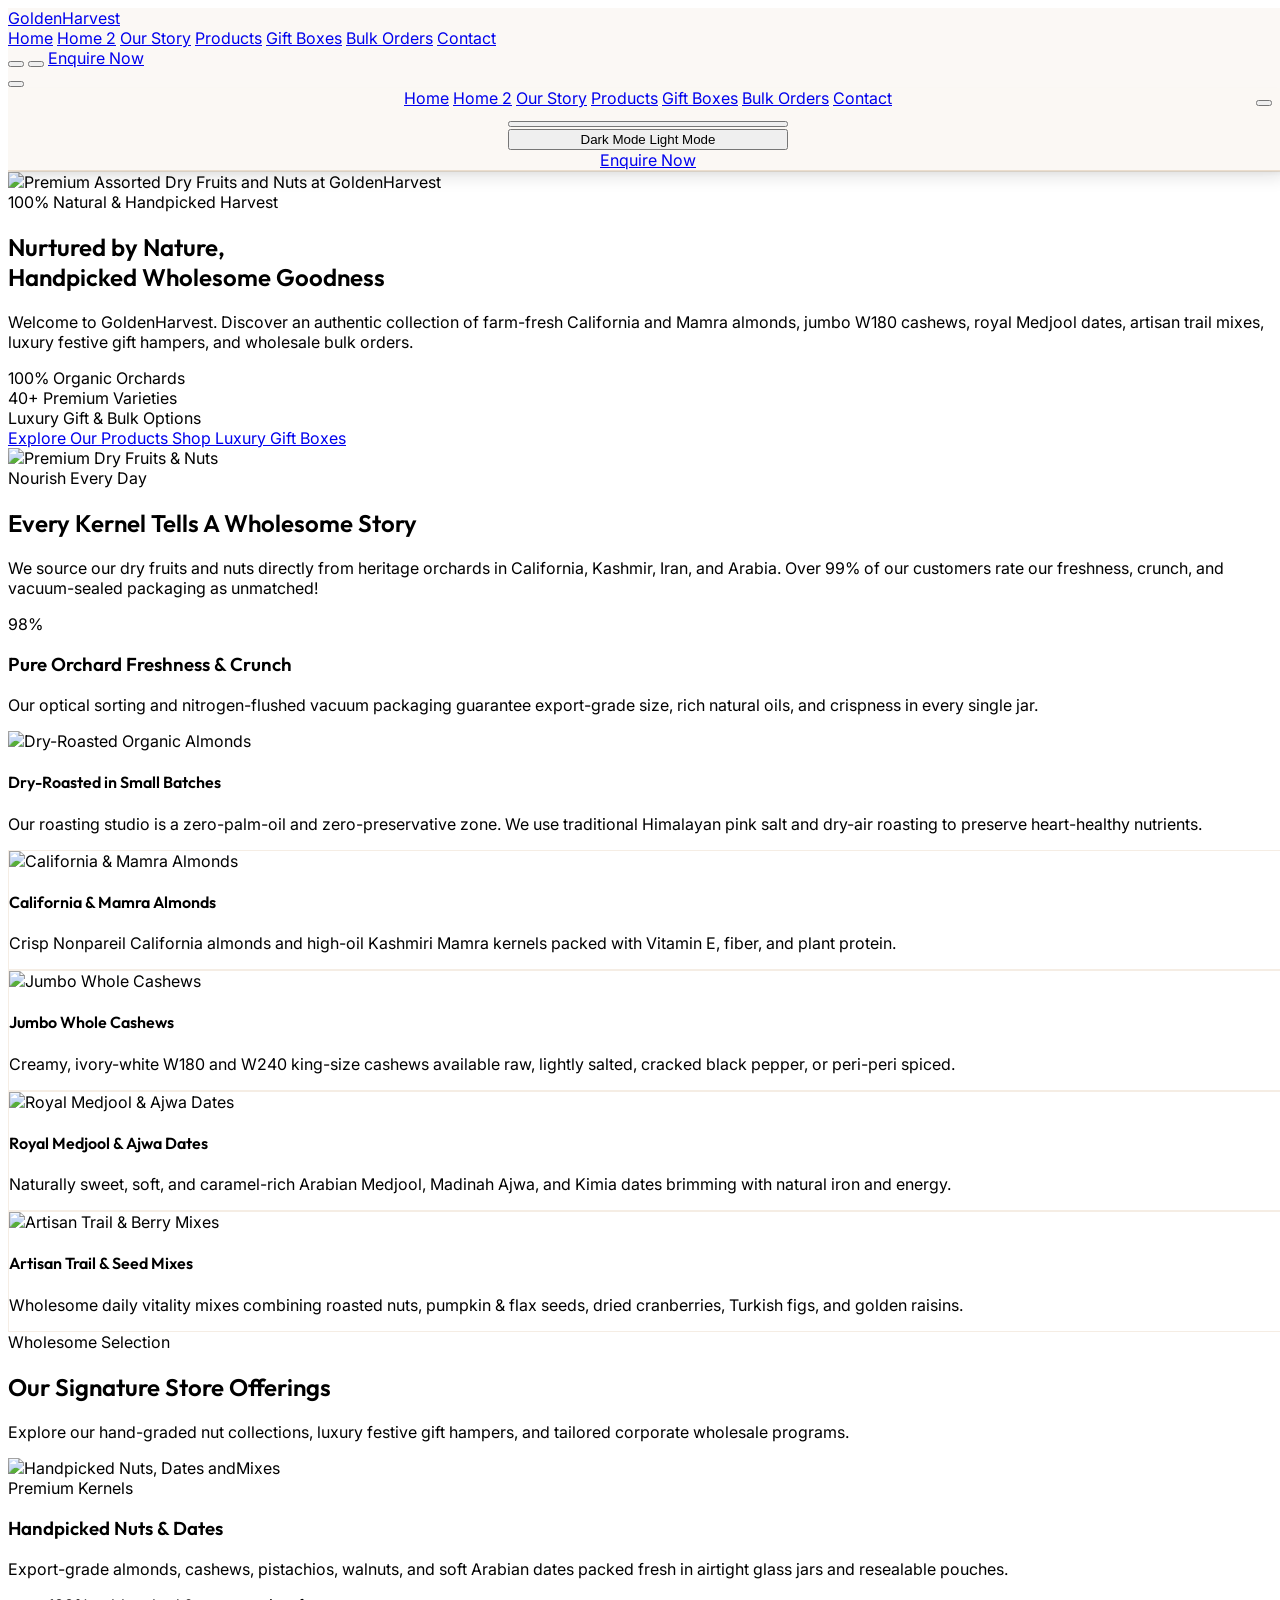
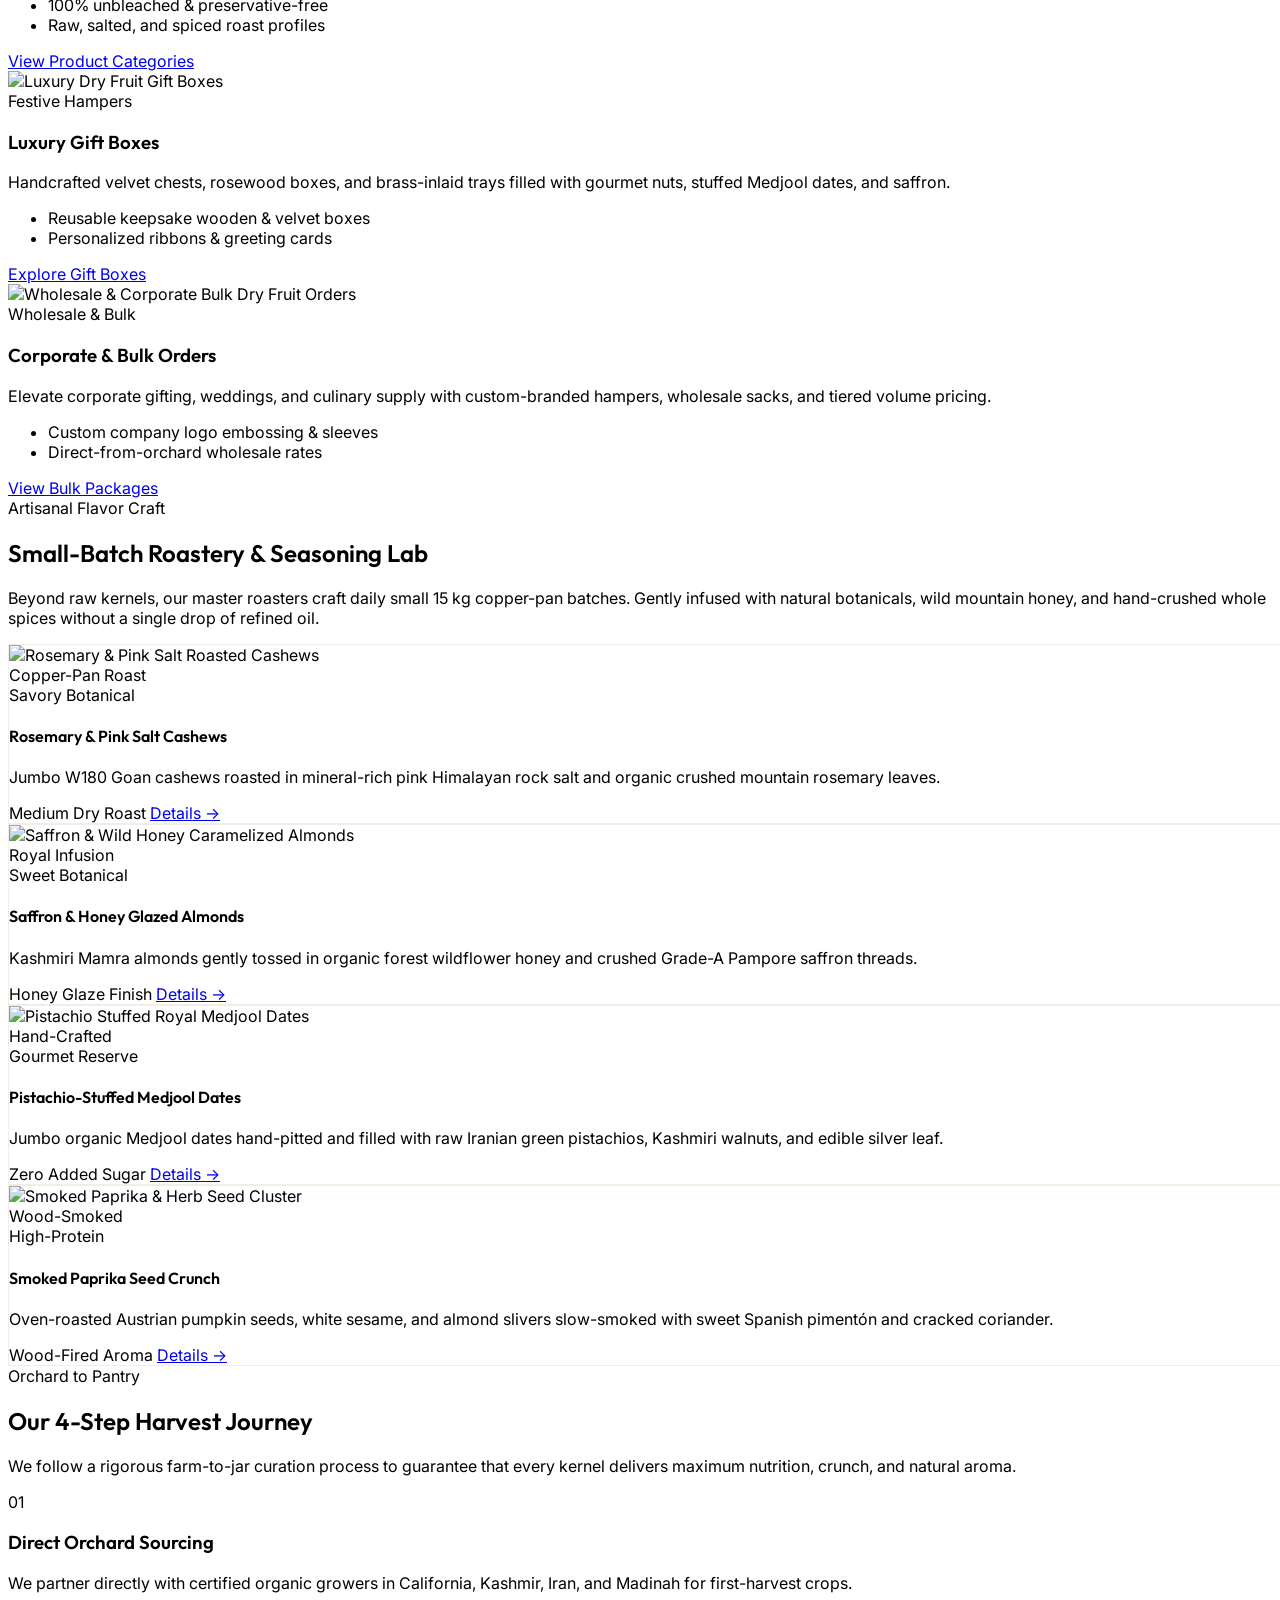
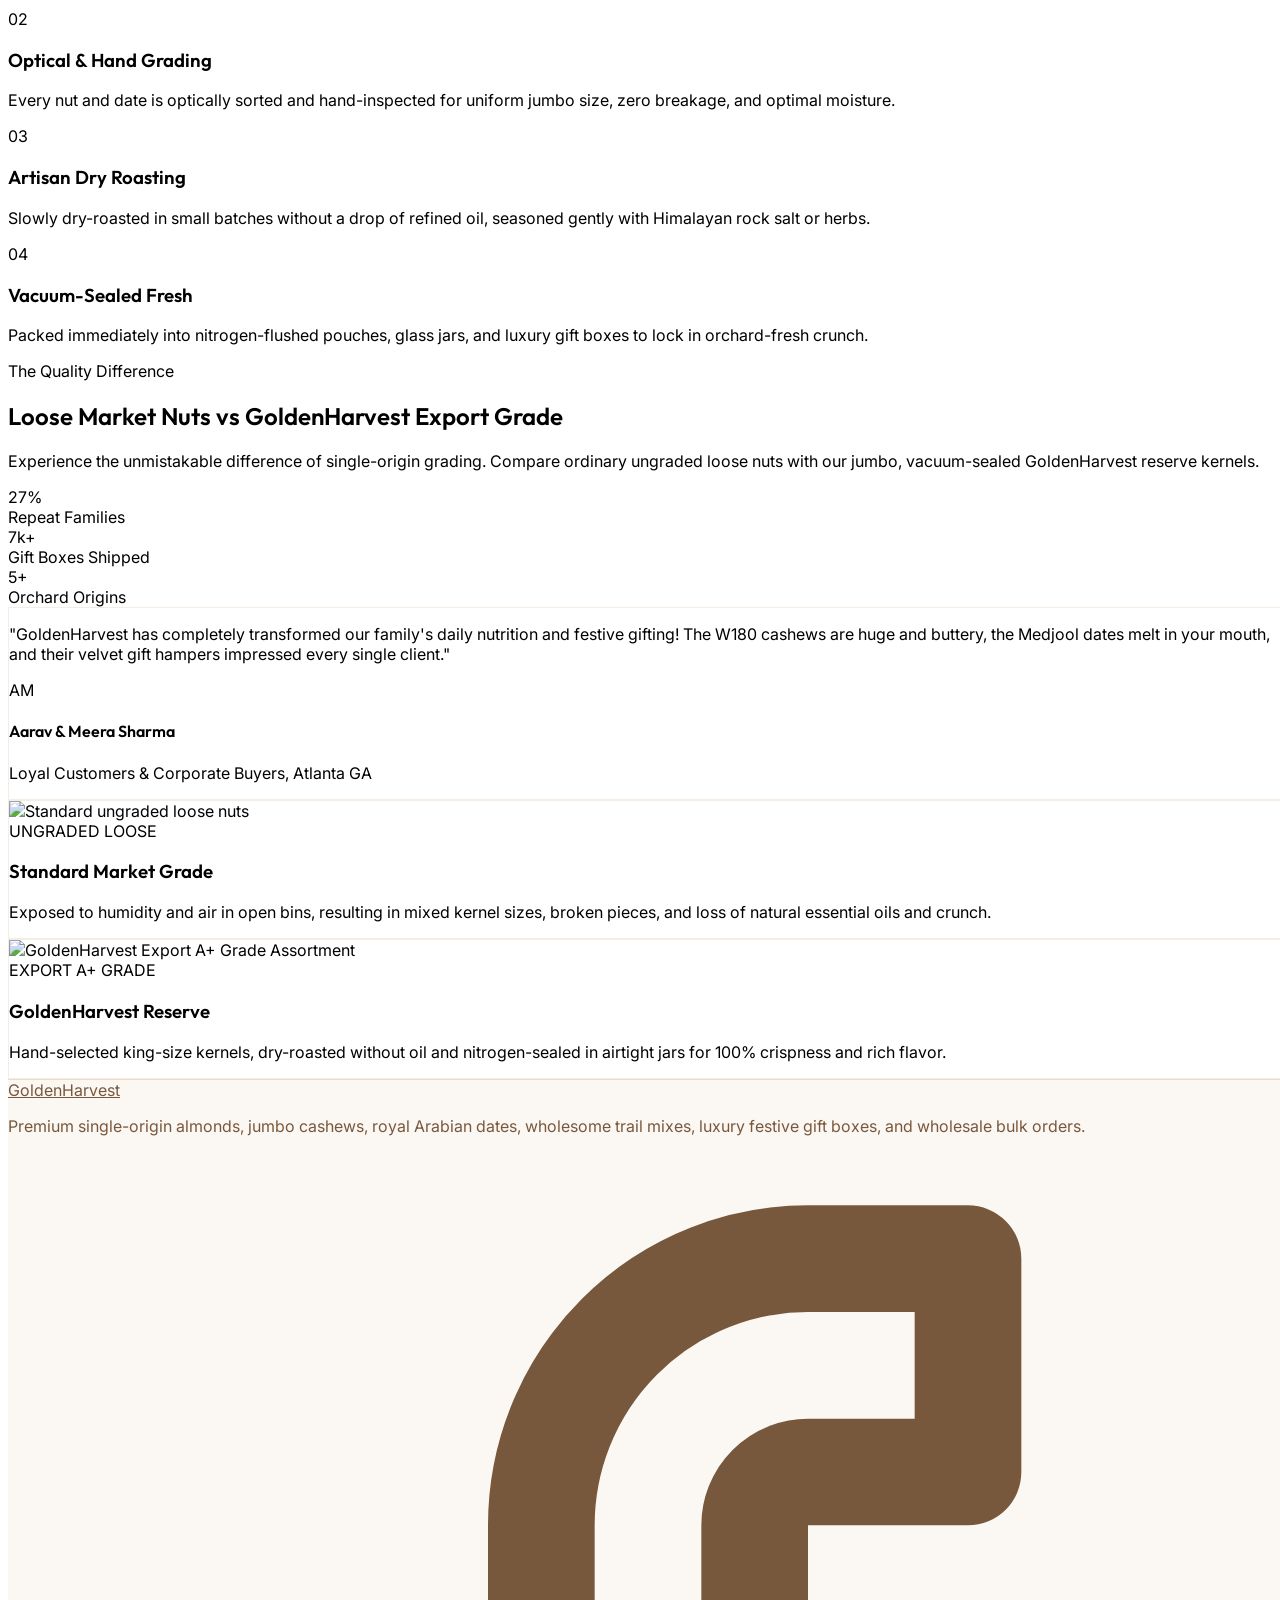
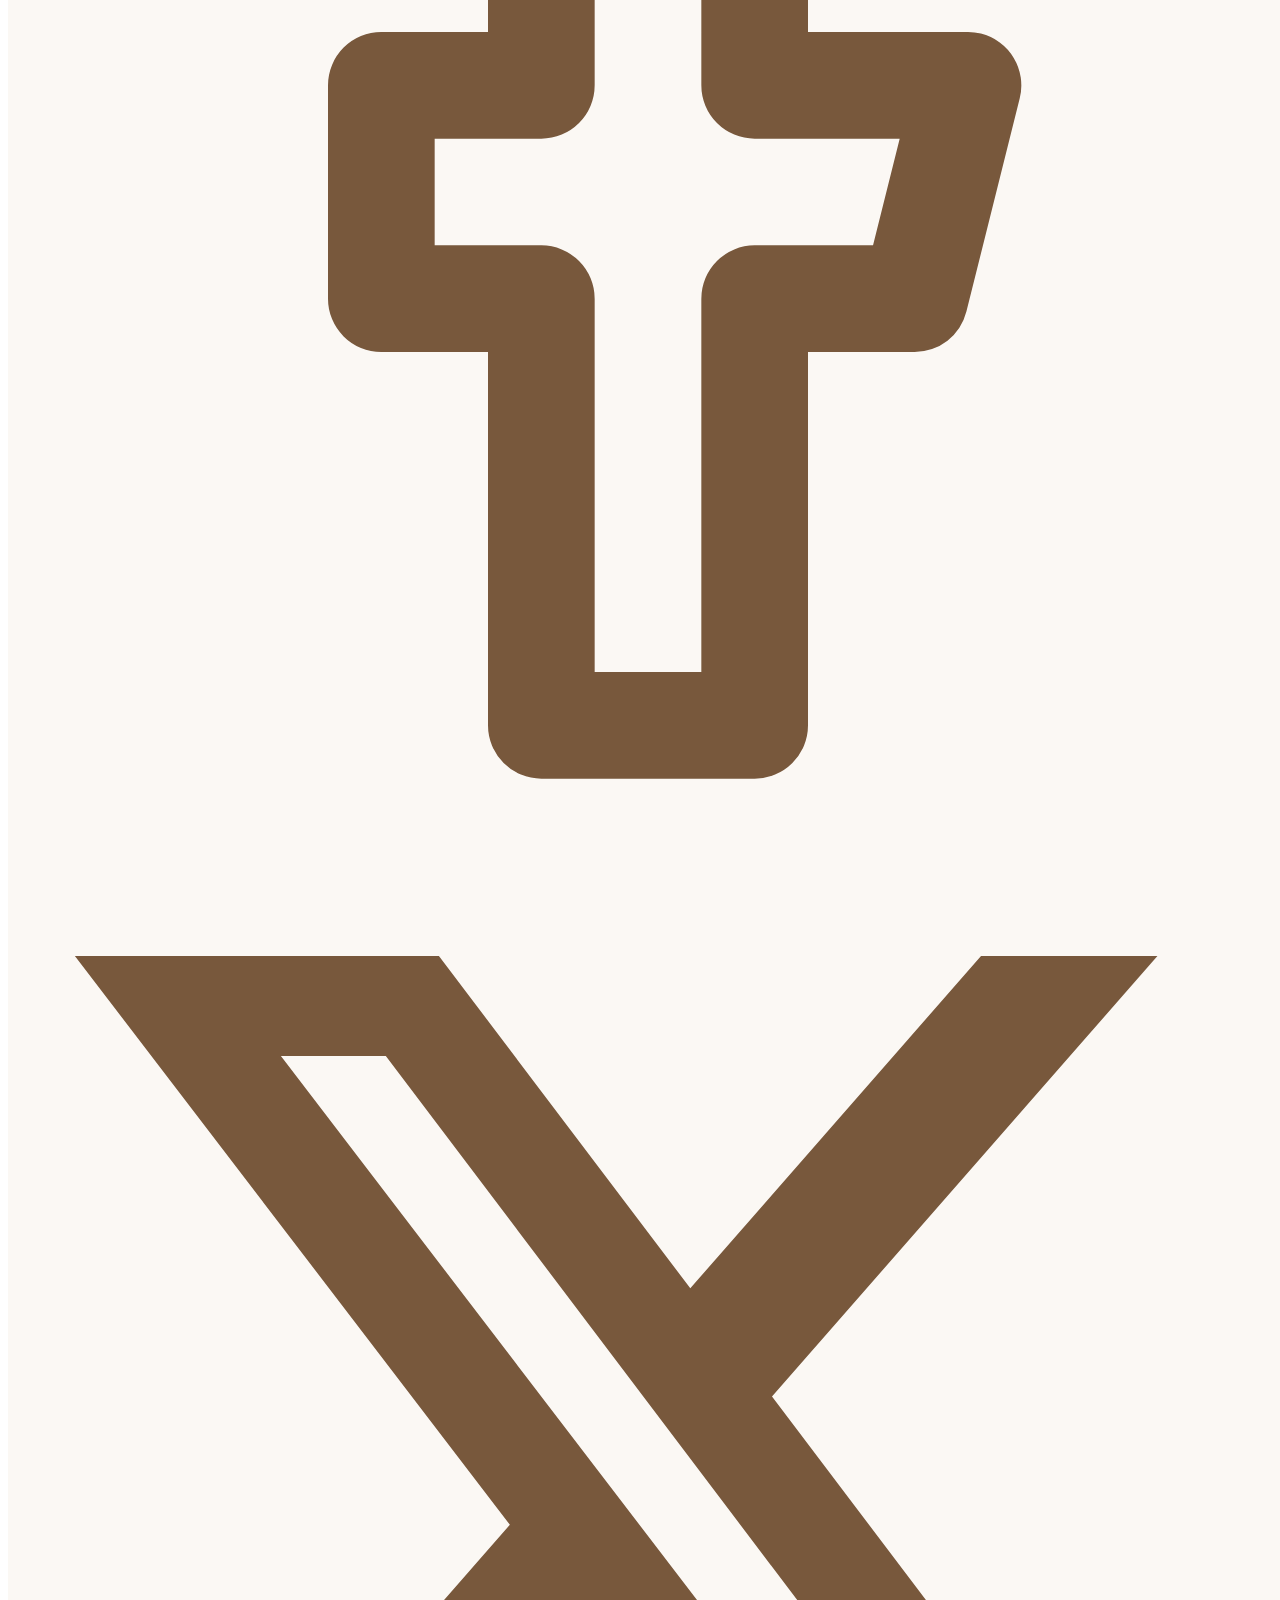
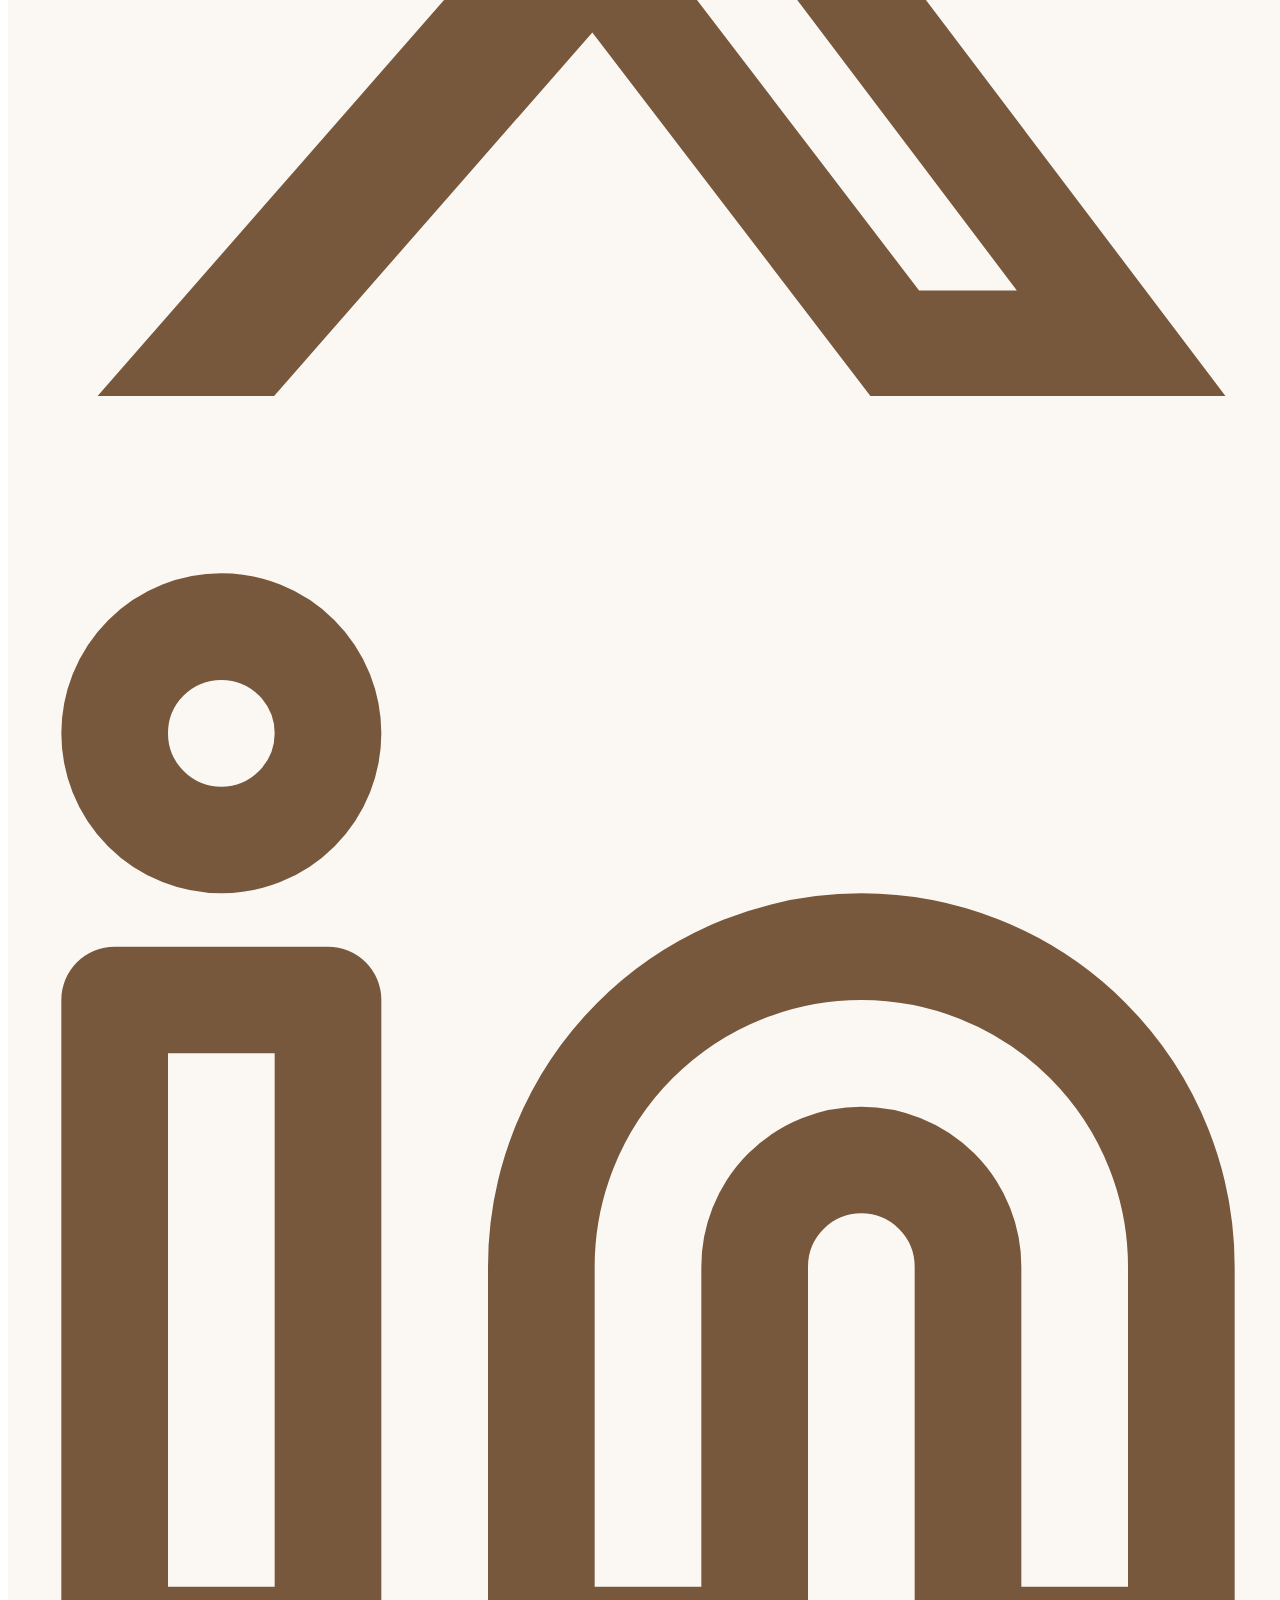
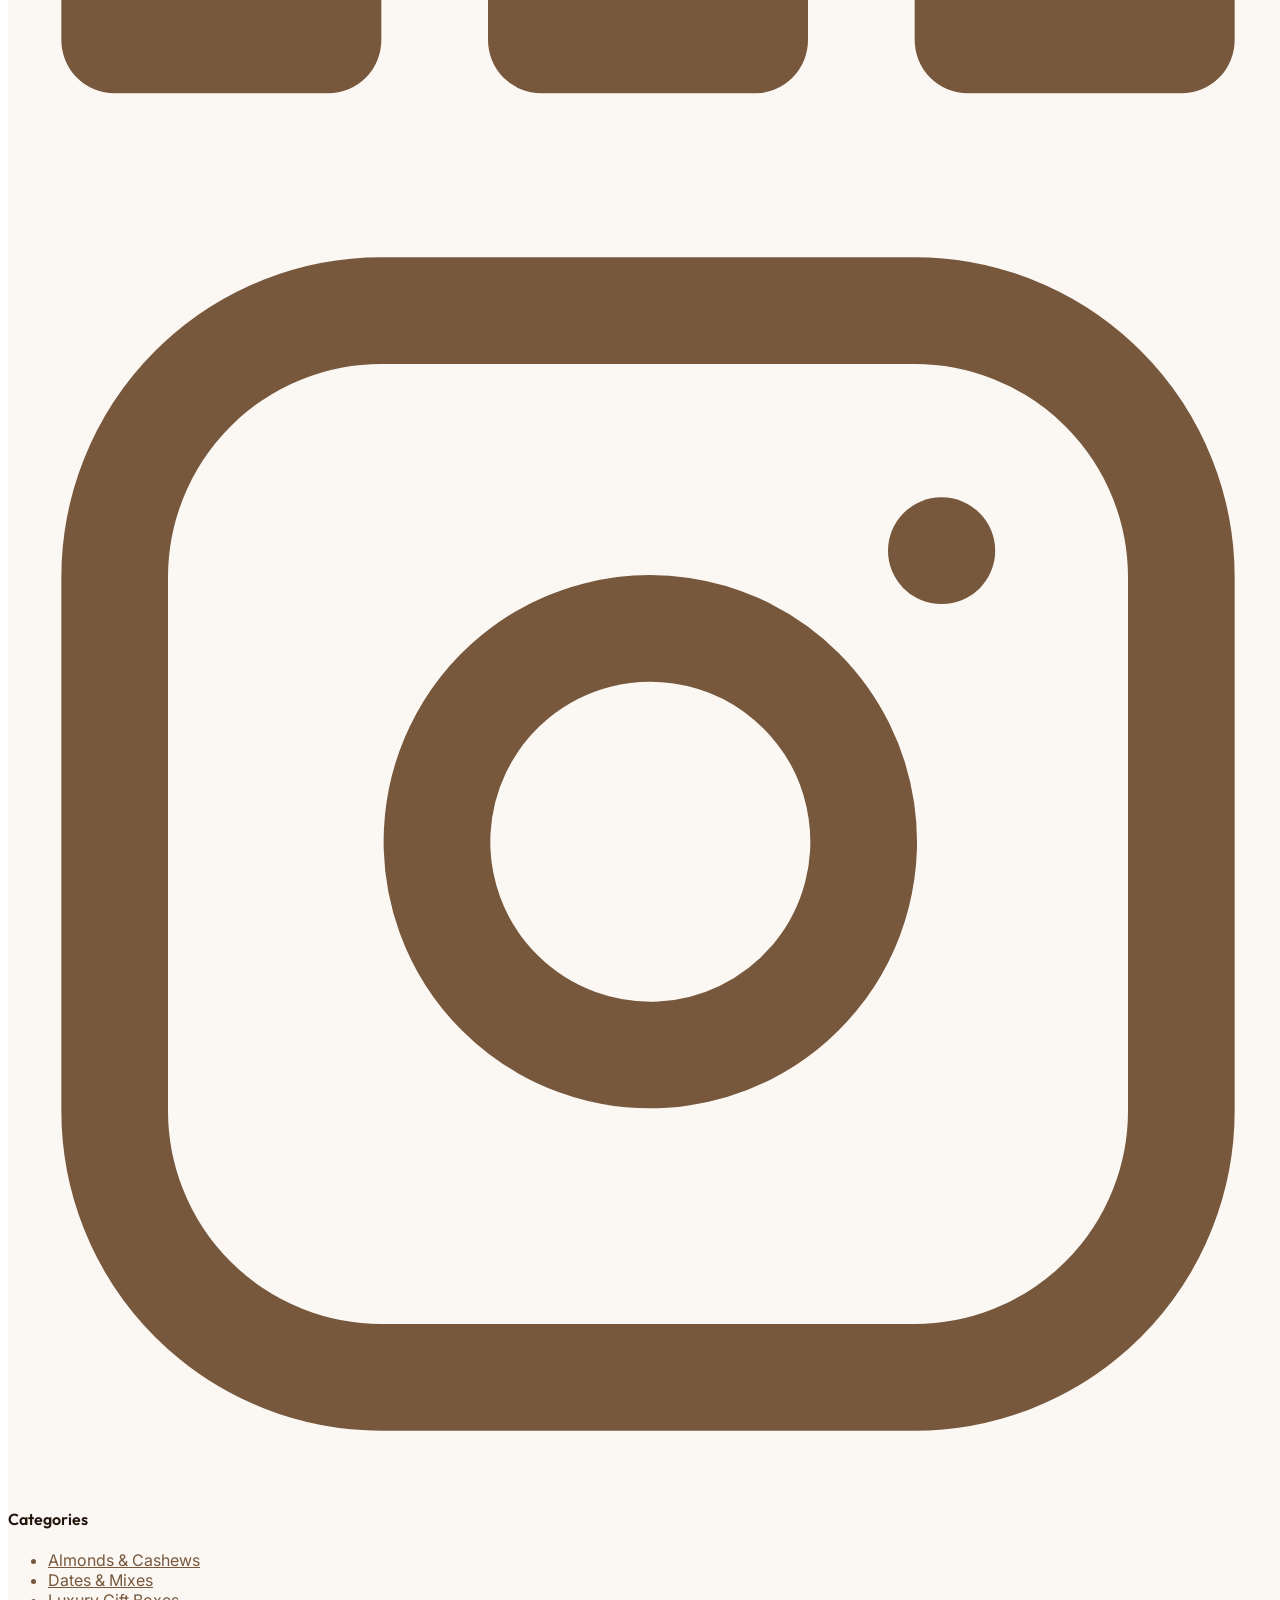
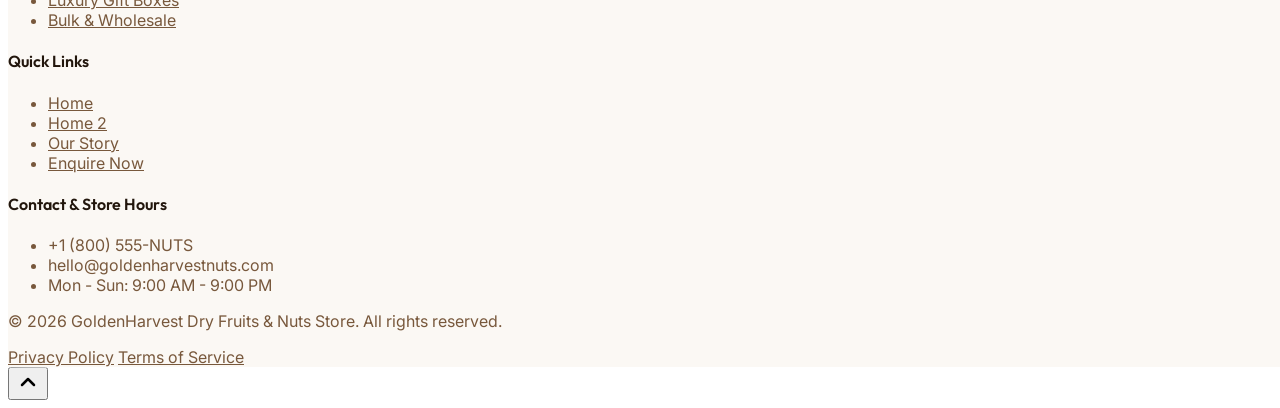
==== commit 3edc543e: "Enhance Products page, fix 768px Privilege Club card, fix 368px mobile nav, and add image sections t" ====
--- a/index.html
+++ b/index.html
@@ -64,11 +64,11 @@
       <div class="flex items-center justify-between h-20">
         
         <!-- Logo -->
-        <a href="index.html" class="flex items-center space-x-2 rtl:space-x-reverse group">
-          <div class="w-10 h-10 rounded-xl bg-gradient-to-tr from-brand-primary to-brand-accent flex items-center justify-center text-white shadow-md shadow-amber-900/20 animate-bounce">
-            <i data-lucide="leaf" class="w-6 h-6"></i>
-          </div>
-          <span class="font-outfit text-2xl font-bold tracking-tight text-slate-900 dark:text-white">
+        <a href="index.html" class="flex items-center space-x-2 rtl:space-x-reverse group flex-shrink-0">
+          <div class="w-9 h-9 sm:w-10 sm:h-10 rounded-xl bg-gradient-to-tr from-brand-primary to-brand-accent flex items-center justify-center text-white shadow-md shadow-amber-900/20 animate-bounce flex-shrink-0">
+            <i data-lucide="leaf" class="w-5 h-5 sm:w-6 sm:h-6"></i>
+          </div>
+          <span class="font-outfit text-xl sm:text-2xl font-bold tracking-tight text-slate-900 dark:text-white">
             Golden<span class="text-brand-primary">Harvest</span>
           </span>
         </a>
@@ -102,8 +102,8 @@
         </div>
 
         <!-- Mobile Navigation Menu Toggle Button -->
-        <div class="flex items-center space-x-3 lg:hidden rtl:space-x-reverse">
-          <button id="mobile-menu-btn" class="p-2 rounded-lg border border-slate-200 dark:border-slate-800 text-slate-600 dark:text-slate-300 hover:bg-slate-100 dark:hover:bg-slate-800 transition-colors" aria-label="Open Menu">
+        <div class="flex items-center space-x-2 sm:space-x-3 lg:hidden rtl:space-x-reverse flex-shrink-0">
+          <button id="mobile-menu-btn" class="p-2 rounded-lg border border-slate-200 dark:border-slate-800 text-slate-600 dark:text-slate-300 hover:bg-slate-100 dark:hover:bg-slate-800 transition-colors flex-shrink-0" aria-label="Open Menu">
             <i data-lucide="menu" class="w-6 h-6"></i>
           </button>
         </div>
@@ -414,8 +414,133 @@
       </div>
     </section>
 
-    <!-- 4. Crafting Process Section -->
+    <!-- 4. Small-Batch Roastery & Seasoning Gallery (NEW SECTION WITH IMAGES) -->
     <section class="py-20 bg-slate-50 dark:bg-slate-950 relative overflow-hidden">
+      <div class="max-w-7xl mx-auto px-4 sm:px-6 lg:px-8 relative z-10">
+        
+        <div class="text-center max-w-3xl mx-auto mb-16 space-y-4">
+          <span class="text-brand-primary font-bold uppercase tracking-wider text-xs sm:text-sm font-outfit">Artisanal Flavor Craft</span>
+          <h2 class="text-3xl md:text-4xl font-extrabold font-outfit text-slate-900 dark:text-white">
+            Small-Batch Roastery &amp; Seasoning Lab
+          </h2>
+          <p class="text-slate-600 dark:text-slate-300 font-normal text-sm md:text-base leading-relaxed">
+            Beyond raw kernels, our master roasters craft daily small 15 kg copper-pan batches. Gently infused with natural botanicals, wild mountain honey, and hand-crushed whole spices without a single drop of refined oil.
+          </p>
+        </div>
+
+        <div class="grid grid-cols-1 sm:grid-cols-2 lg:grid-cols-4 gap-8">
+          
+          <!-- Flavor 1 -->
+          <div class="glass-card rounded-3xl overflow-hidden border border-slate-200 dark:border-slate-800 shadow-xl group hover:-translate-y-2 transition-all duration-300 flex flex-col h-full text-left ltr:text-left rtl:text-right">
+            <div class="relative h-56 overflow-hidden">
+              <img src="https://images.unsplash.com/photo-1563292769-4e05b684851a?auto=format&fit=crop&q=80&w=600" 
+                   alt="Rosemary &amp; Pink Salt Roasted Cashews" 
+                   class="w-full h-full object-cover group-hover:scale-105 transition-transform duration-500">
+              <div class="absolute inset-0 bg-gradient-to-t from-slate-950/80 via-transparent to-transparent"></div>
+              <div class="absolute top-3.5 left-3.5 bg-amber-600/90 text-white text-[10px] font-black uppercase tracking-wider px-3 py-1 rounded-full">
+                Copper-Pan Roast
+              </div>
+              <div class="absolute bottom-3 left-4 text-white">
+                <span class="text-[11px] font-semibold text-amber-300">Savory Botanical</span>
+                <h4 class="text-base font-bold font-outfit">Rosemary &amp; Pink Salt Cashews</h4>
+              </div>
+            </div>
+            <div class="p-5 flex flex-col flex-grow justify-between space-y-3">
+              <p class="text-xs text-slate-600 dark:text-slate-300 font-normal leading-relaxed">
+                Jumbo W180 Goan cashews roasted in mineral-rich pink Himalayan rock salt and organic crushed mountain rosemary leaves.
+              </p>
+              <div class="pt-3 border-t border-slate-100 dark:border-slate-800 flex items-center justify-between text-xs font-bold text-brand-primary dark:text-amber-400">
+                <span>Medium Dry Roast</span>
+                <a href="services.html" class="hover:underline flex items-center gap-1">Details &rarr;</a>
+              </div>
+            </div>
+          </div>
+
+          <!-- Flavor 2 -->
+          <div class="glass-card rounded-3xl overflow-hidden border border-slate-200 dark:border-slate-800 shadow-xl group hover:-translate-y-2 transition-all duration-300 flex flex-col h-full text-left ltr:text-left rtl:text-right">
+            <div class="relative h-56 overflow-hidden">
+              <img src="https://images.unsplash.com/photo-1608797178974-15b35a64ede9?auto=format&fit=crop&q=80&w=600" 
+                   alt="Saffron &amp; Wild Honey Caramelized Almonds" 
+                   class="w-full h-full object-cover group-hover:scale-105 transition-transform duration-500">
+              <div class="absolute inset-0 bg-gradient-to-t from-slate-950/80 via-transparent to-transparent"></div>
+              <div class="absolute top-3.5 left-3.5 bg-brand-primary text-white text-[10px] font-black uppercase tracking-wider px-3 py-1 rounded-full">
+                Royal Infusion
+              </div>
+              <div class="absolute bottom-3 left-4 text-white">
+                <span class="text-[11px] font-semibold text-amber-300">Sweet Botanical</span>
+                <h4 class="text-base font-bold font-outfit">Saffron &amp; Honey Glazed Almonds</h4>
+              </div>
+            </div>
+            <div class="p-5 flex flex-col flex-grow justify-between space-y-3">
+              <p class="text-xs text-slate-600 dark:text-slate-300 font-normal leading-relaxed">
+                Kashmiri Mamra almonds gently tossed in organic forest wildflower honey and crushed Grade-A Pampore saffron threads.
+              </p>
+              <div class="pt-3 border-t border-slate-100 dark:border-slate-800 flex items-center justify-between text-xs font-bold text-brand-primary dark:text-amber-400">
+                <span>Honey Glaze Finish</span>
+                <a href="services.html" class="hover:underline flex items-center gap-1">Details &rarr;</a>
+              </div>
+            </div>
+          </div>
+
+          <!-- Flavor 3 -->
+          <div class="glass-card rounded-3xl overflow-hidden border border-slate-200 dark:border-slate-800 shadow-xl group hover:-translate-y-2 transition-all duration-300 flex flex-col h-full text-left ltr:text-left rtl:text-right">
+            <div class="relative h-56 overflow-hidden">
+              <img src="https://images.unsplash.com/photo-1590080875515-8a3a8dc5735e?auto=format&fit=crop&q=80&w=600" 
+                   alt="Pistachio Stuffed Royal Medjool Dates" 
+                   class="w-full h-full object-cover group-hover:scale-105 transition-transform duration-500">
+              <div class="absolute inset-0 bg-gradient-to-t from-slate-950/80 via-transparent to-transparent"></div>
+              <div class="absolute top-3.5 left-3.5 bg-brand-secondary text-white text-[10px] font-black uppercase tracking-wider px-3 py-1 rounded-full">
+                Hand-Crafted
+              </div>
+              <div class="absolute bottom-3 left-4 text-white">
+                <span class="text-[11px] font-semibold text-lime-300">Gourmet Reserve</span>
+                <h4 class="text-base font-bold font-outfit">Pistachio-Stuffed Medjool Dates</h4>
+              </div>
+            </div>
+            <div class="p-5 flex flex-col flex-grow justify-between space-y-3">
+              <p class="text-xs text-slate-600 dark:text-slate-300 font-normal leading-relaxed">
+                Jumbo organic Medjool dates hand-pitted and filled with raw Iranian green pistachios, Kashmiri walnuts, and edible silver leaf.
+              </p>
+              <div class="pt-3 border-t border-slate-100 dark:border-slate-800 flex items-center justify-between text-xs font-bold text-brand-secondary dark:text-lime-400">
+                <span>Zero Added Sugar</span>
+                <a href="services.html" class="hover:underline flex items-center gap-1">Details &rarr;</a>
+              </div>
+            </div>
+          </div>
+
+          <!-- Flavor 4 -->
+          <div class="glass-card rounded-3xl overflow-hidden border border-slate-200 dark:border-slate-800 shadow-xl group hover:-translate-y-2 transition-all duration-300 flex flex-col h-full text-left ltr:text-left rtl:text-right">
+            <div class="relative h-56 overflow-hidden">
+              <img src="https://images.unsplash.com/photo-1536591375315-196000ea3678?auto=format&fit=crop&q=80&w=600" 
+                   alt="Smoked Paprika &amp; Herb Seed Cluster" 
+                   class="w-full h-full object-cover group-hover:scale-105 transition-transform duration-500">
+              <div class="absolute inset-0 bg-gradient-to-t from-slate-950/80 via-transparent to-transparent"></div>
+              <div class="absolute top-3.5 left-3.5 bg-amber-700/90 text-white text-[10px] font-black uppercase tracking-wider px-3 py-1 rounded-full">
+                Wood-Smoked
+              </div>
+              <div class="absolute bottom-3 left-4 text-white">
+                <span class="text-[11px] font-semibold text-amber-200">High-Protein</span>
+                <h4 class="text-base font-bold font-outfit">Smoked Paprika Seed Crunch</h4>
+              </div>
+            </div>
+            <div class="p-5 flex flex-col flex-grow justify-between space-y-3">
+              <p class="text-xs text-slate-600 dark:text-slate-300 font-normal leading-relaxed">
+                Oven-roasted Austrian pumpkin seeds, white sesame, and almond slivers slow-smoked with sweet Spanish pimentón and cracked coriander.
+              </p>
+              <div class="pt-3 border-t border-slate-100 dark:border-slate-800 flex items-center justify-between text-xs font-bold text-brand-primary dark:text-amber-400">
+                <span>Wood-Fired Aroma</span>
+                <a href="services.html" class="hover:underline flex items-center gap-1">Details &rarr;</a>
+              </div>
+            </div>
+          </div>
+
+        </div>
+
+      </div>
+    </section>
+
+    <!-- 5. Crafting Process Section -->
+    <section class="py-20 bg-white dark:bg-slate-900 relative overflow-hidden">
       <div class="bubble w-80 h-80 top-1/2 left-0 opacity-40"></div>
       
       <div class="max-w-7xl mx-auto px-4 sm:px-6 lg:px-8 relative z-10">
@@ -474,7 +599,7 @@
             <div class="w-20 h-20 rounded-full bg-white dark:bg-slate-900 text-brand-primary border-4 border-slate-100 dark:border-slate-800 flex items-center justify-center text-2xl font-bold font-outfit shadow-md group-hover:border-brand-primary dark:group-hover:border-amber-400 group-hover:scale-105 transition-all duration-300 mb-6">
               04
             </div>
-            <h3 class="text-lg font-bold text-slate-900 dark:text-white mb-2">Vacuum-Sealed Freshness</h3>
+            <h3 class="text-lg font-bold text-slate-900 dark:text-white mb-2">Vacuum-Sealed Fresh</h3>
             <p class="text-xs sm:text-sm text-slate-500 dark:text-slate-400 font-normal max-w-[220px]">
               Packed immediately into nitrogen-flushed pouches, glass jars, and luxury gift boxes to lock in orchard-fresh crunch.
             </p>
@@ -484,8 +609,8 @@
       </div>
     </section>
 
-    <!-- 5. Quality Comparison & Review Section -->
-    <section class="py-20 bg-white dark:bg-slate-900">
+    <!-- 6. Quality Comparison & Review Section -->
+    <section class="py-20 bg-slate-50 dark:bg-slate-950">
       <div class="max-w-7xl mx-auto px-4 sm:px-6 lg:px-8">
         
         <!-- Grid layout -->
@@ -591,7 +716,7 @@
                 <div class="p-5 space-y-2">
                   <h3 class="text-base font-bold text-slate-900 dark:text-white flex items-center gap-2">
                     <i data-lucide="sparkles" class="w-4 h-4 text-brand-primary"></i>
-                    GoldenHarvest Jumbo Reserve
+                    GoldenHarvest Reserve
                   </h3>
                   <p class="text-xs text-slate-500 dark:text-slate-400 font-normal leading-relaxed">
                     Hand-selected king-size kernels, dry-roasted without oil and nitrogen-sealed in airtight jars for 100% crispness and rich flavor.
--- a/index.css
+++ b/index.css
@@ -7,6 +7,7 @@
   html {
     scroll-behavior: smooth;
     font-family: 'Inter', sans-serif;
+    overflow-x: hidden;
   }
   
   h1, h2, h3, h4, h5, h6 {
@@ -16,6 +17,8 @@
 
   body {
     transition: background-color 0.3s ease, color 0.3s ease;
+    overflow-x: hidden;
+    width: 100%;
   }
 }
 
@@ -285,10 +288,22 @@
   margin-right: auto !important;
 }
 
-#mobile-menu button {
+#mobile-menu button:not(#mobile-menu-close) {
   max-width: 280px !important;
   margin-left: auto !important;
   margin-right: auto !important;
+}
+
+#mobile-menu #mobile-menu-close {
+  width: auto !important;
+  max-width: none !important;
+  margin: 0 !important;
+  position: absolute !important;
+  top: 0.75rem !important;
+  right: 1rem !important;
+  display: flex !important;
+  align-items: center !important;
+  justify-content: center !important;
 }
 
 #mobile-menu .h-\[1px\] {
@@ -490,10 +505,10 @@
    ============================================================ */
 @media (min-width: 768px) and (max-width: 1023px) {
   .last-card-md {
-    grid-column: 1 / -1;
-    width: calc(50% - 1rem);
-    margin-left: auto;
-    margin-right: auto;
+    grid-column: 1 / -1 !important;
+    width: calc(50% - 1rem) !important;
+    margin-left: auto !important;
+    margin-right: auto !important;
   }
 }
 
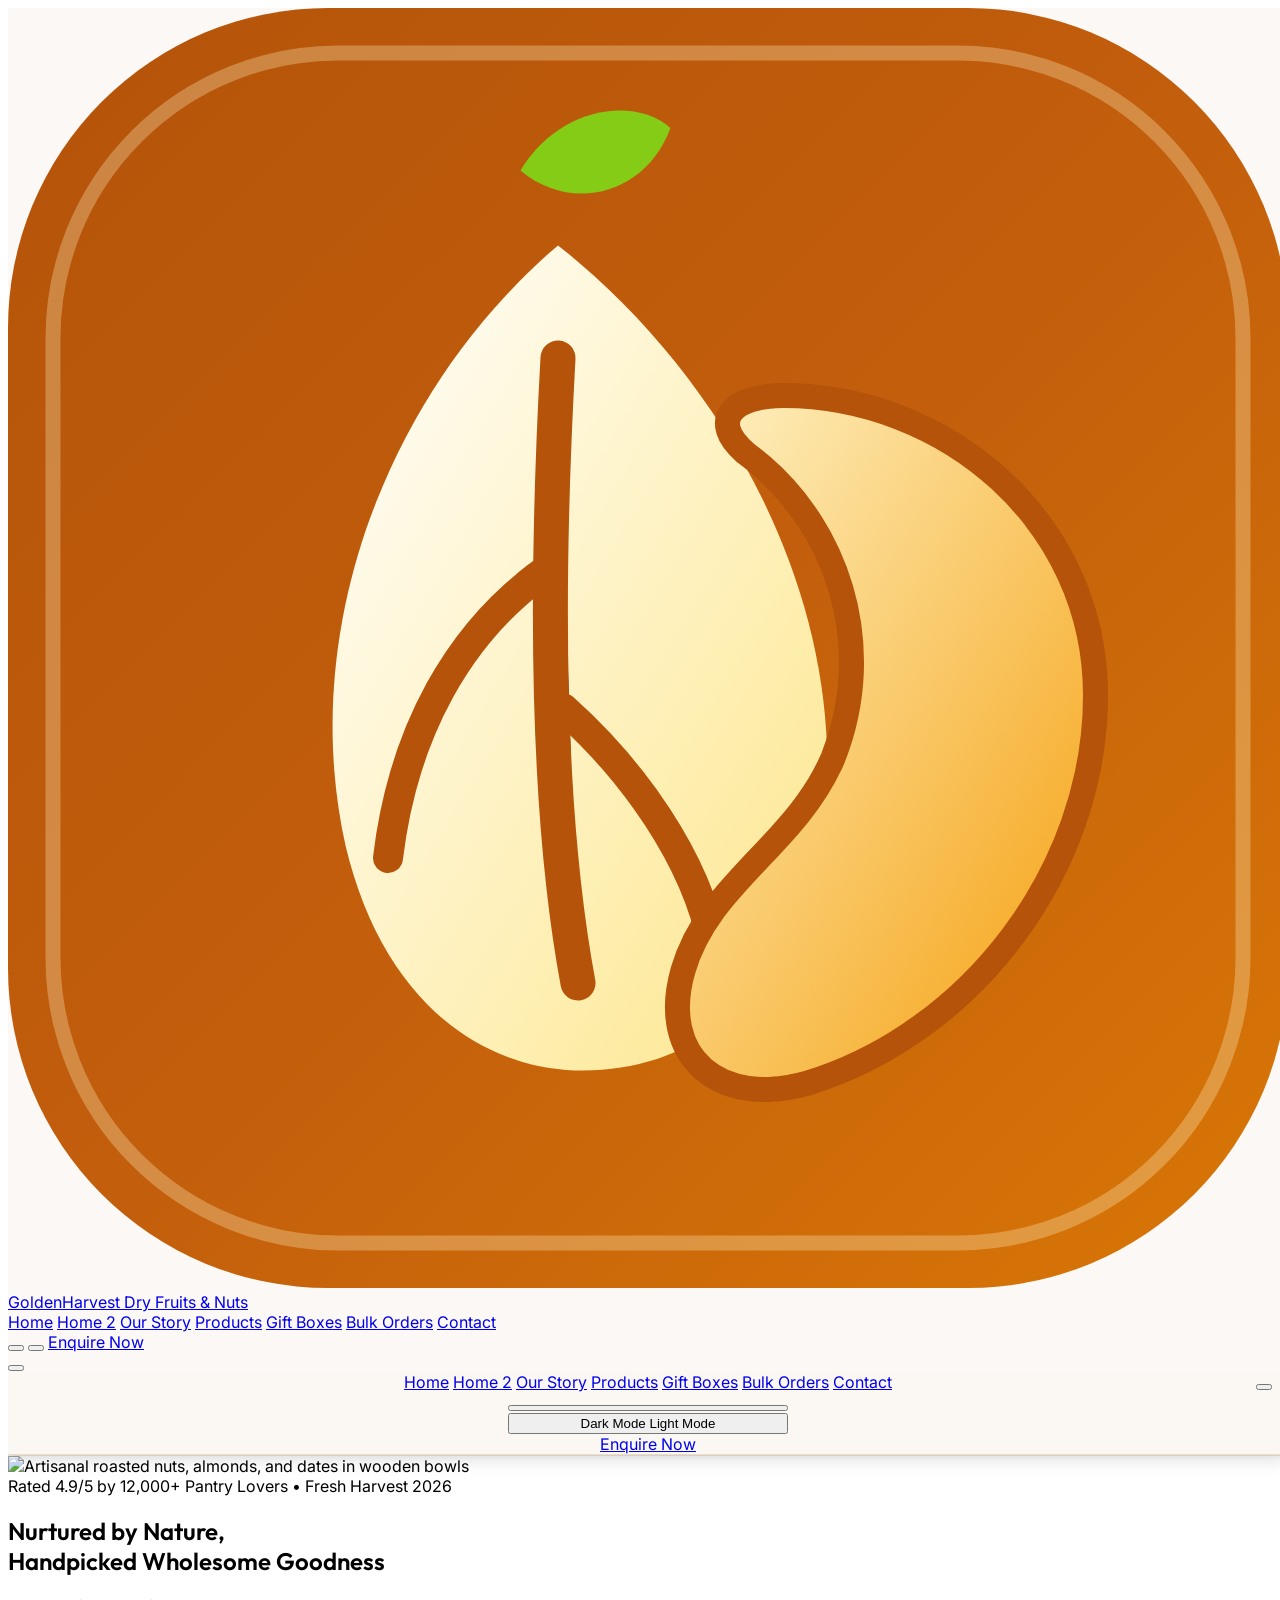
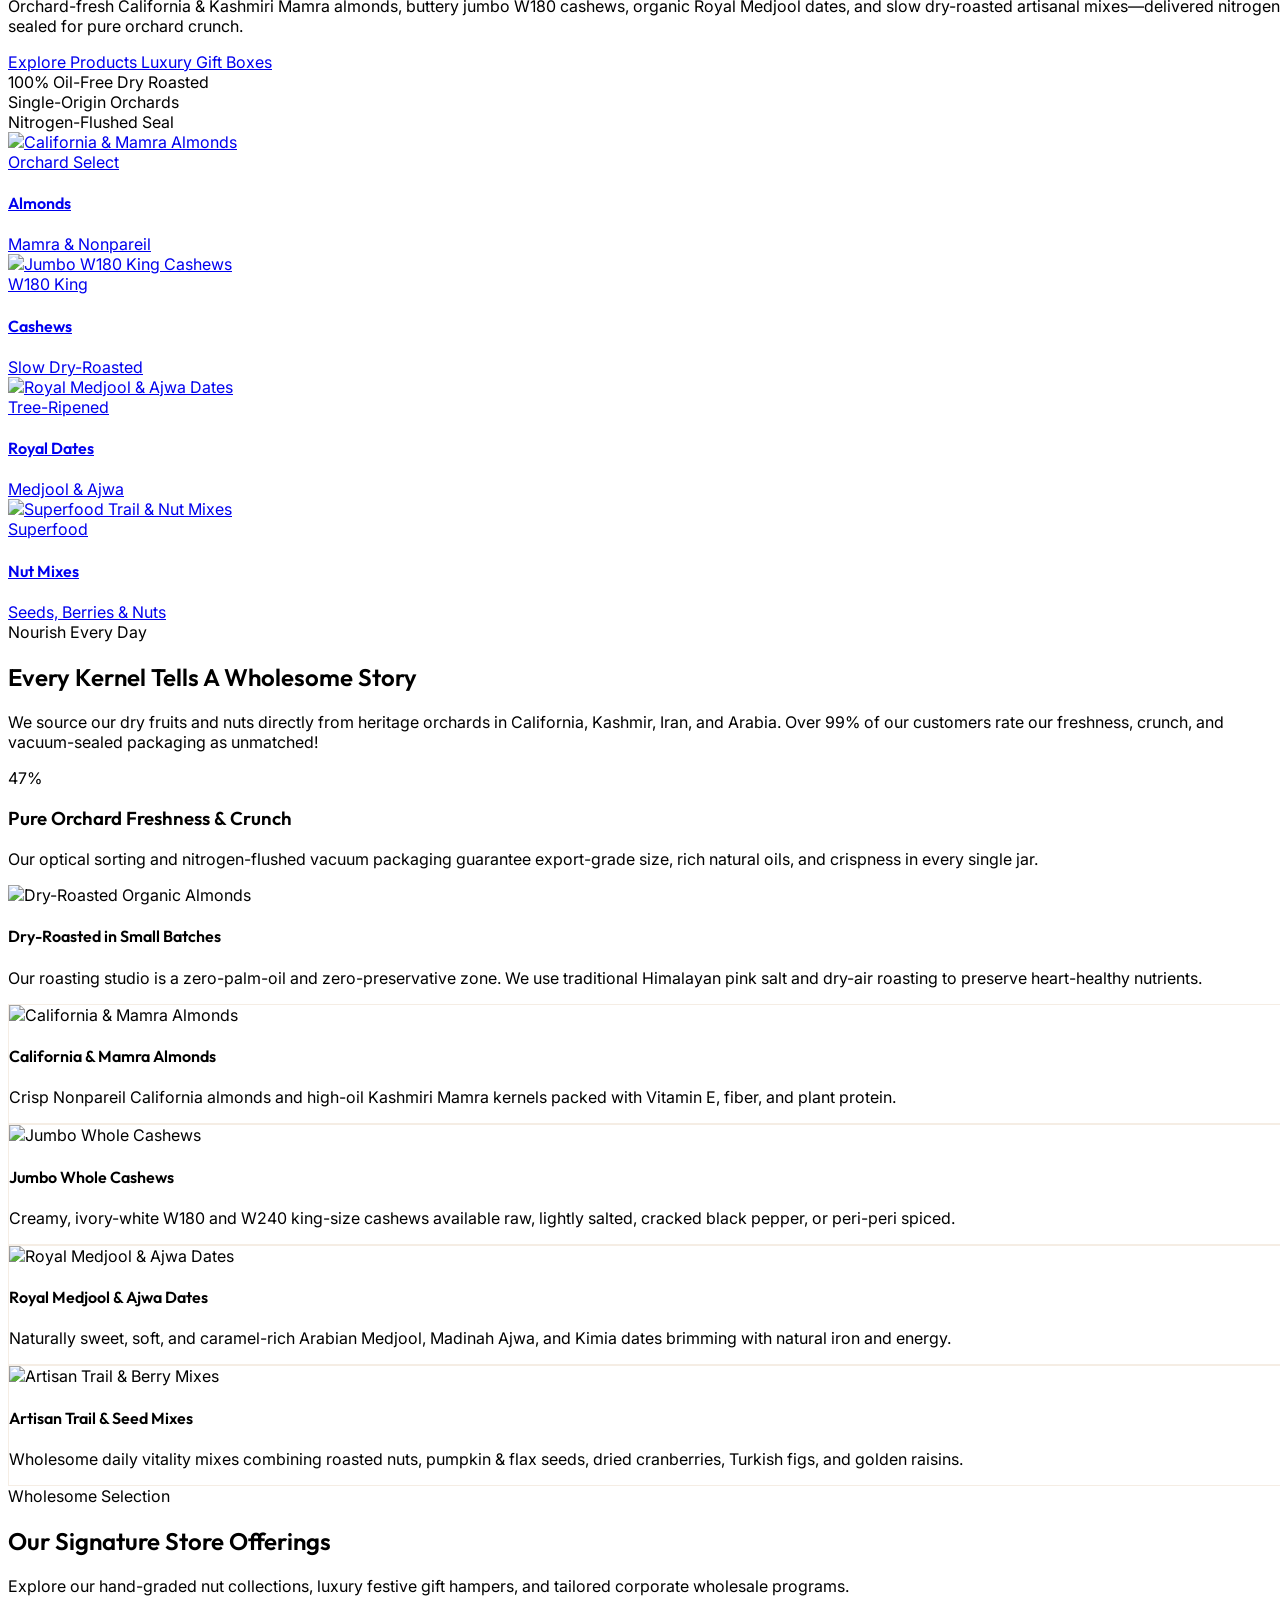
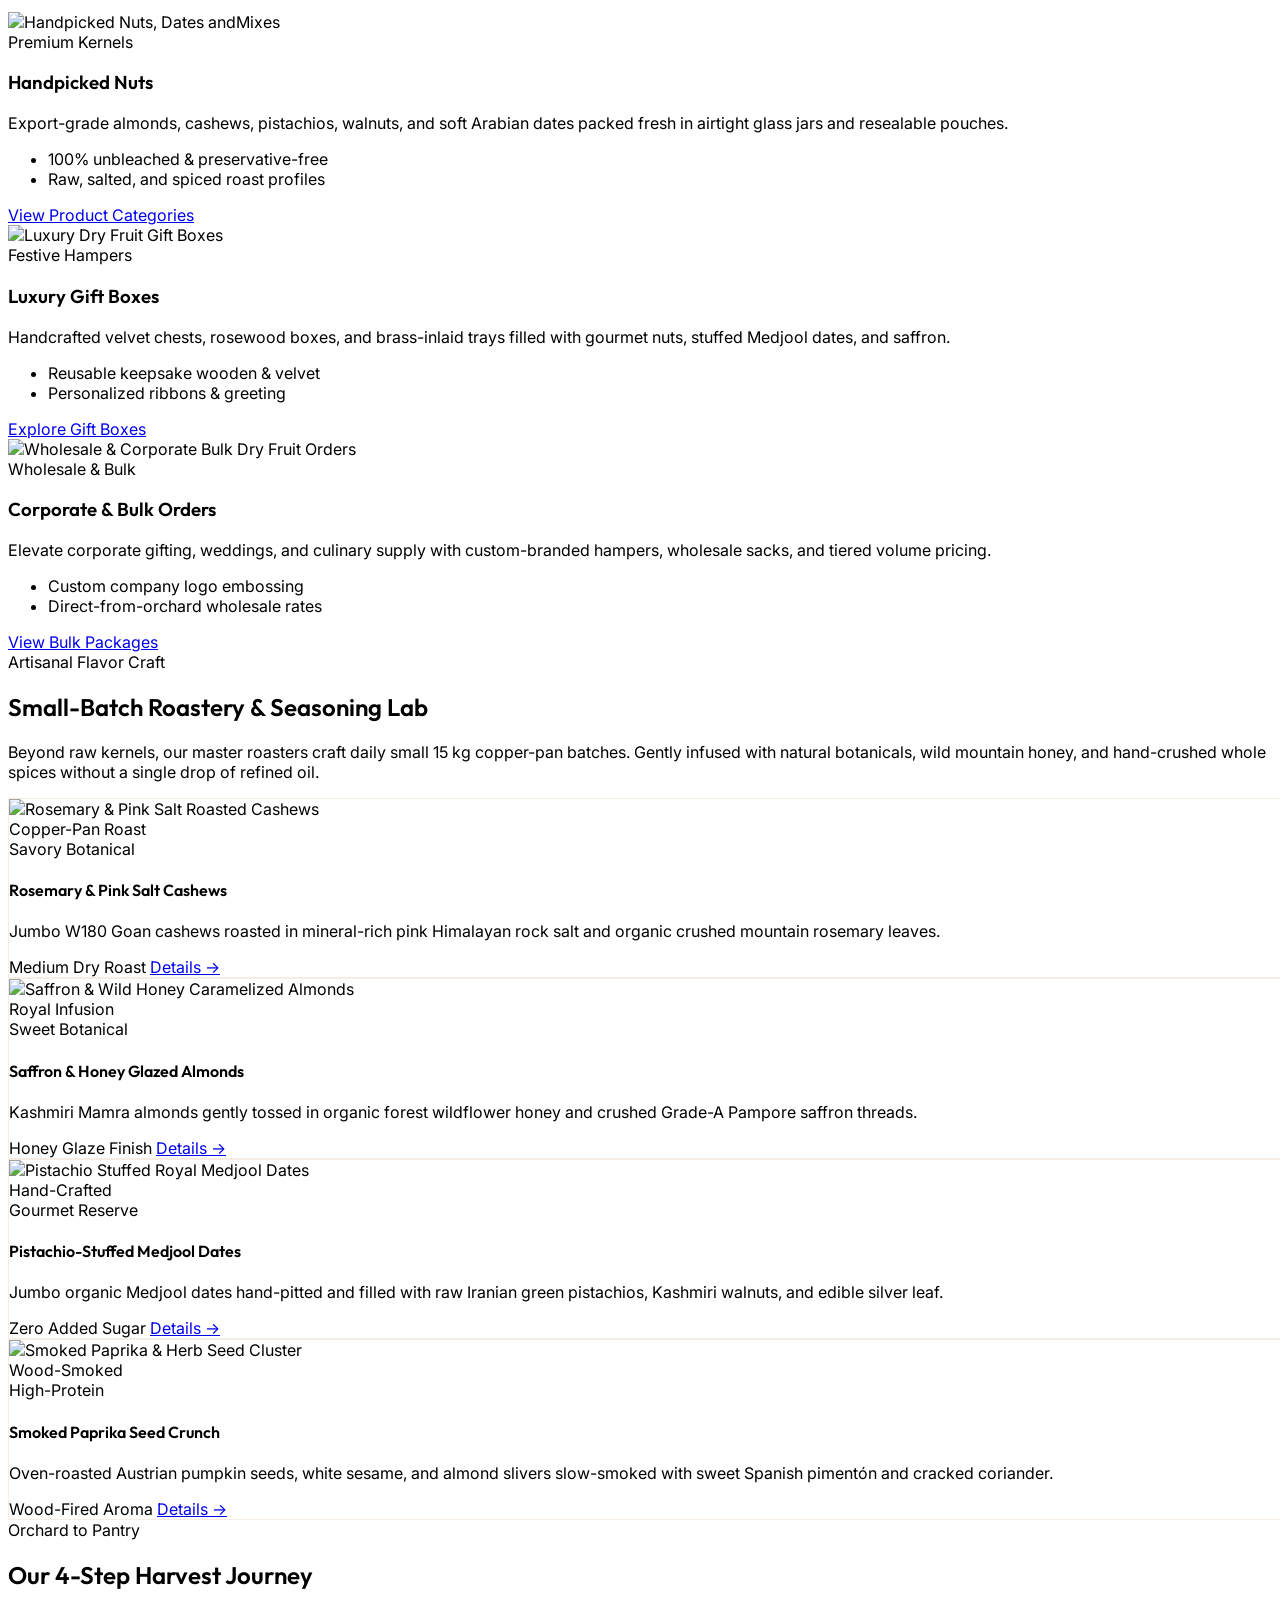
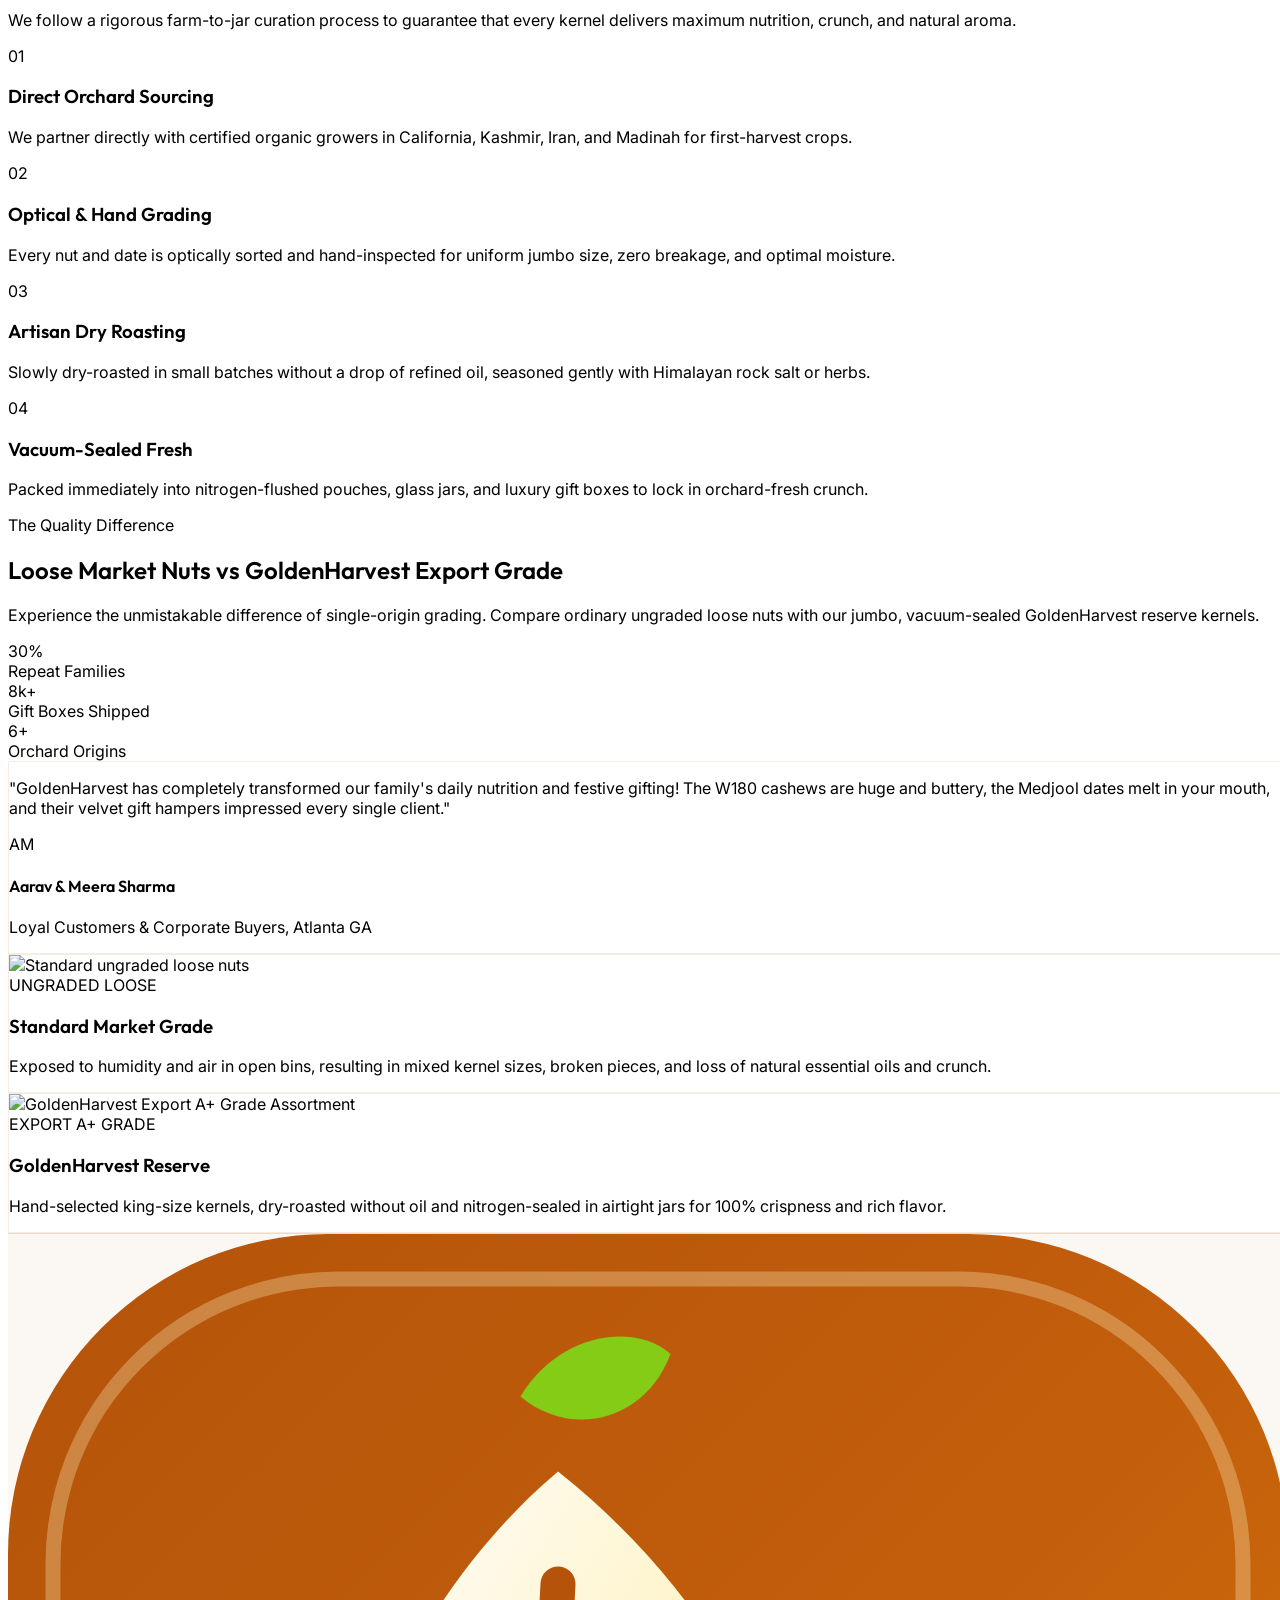
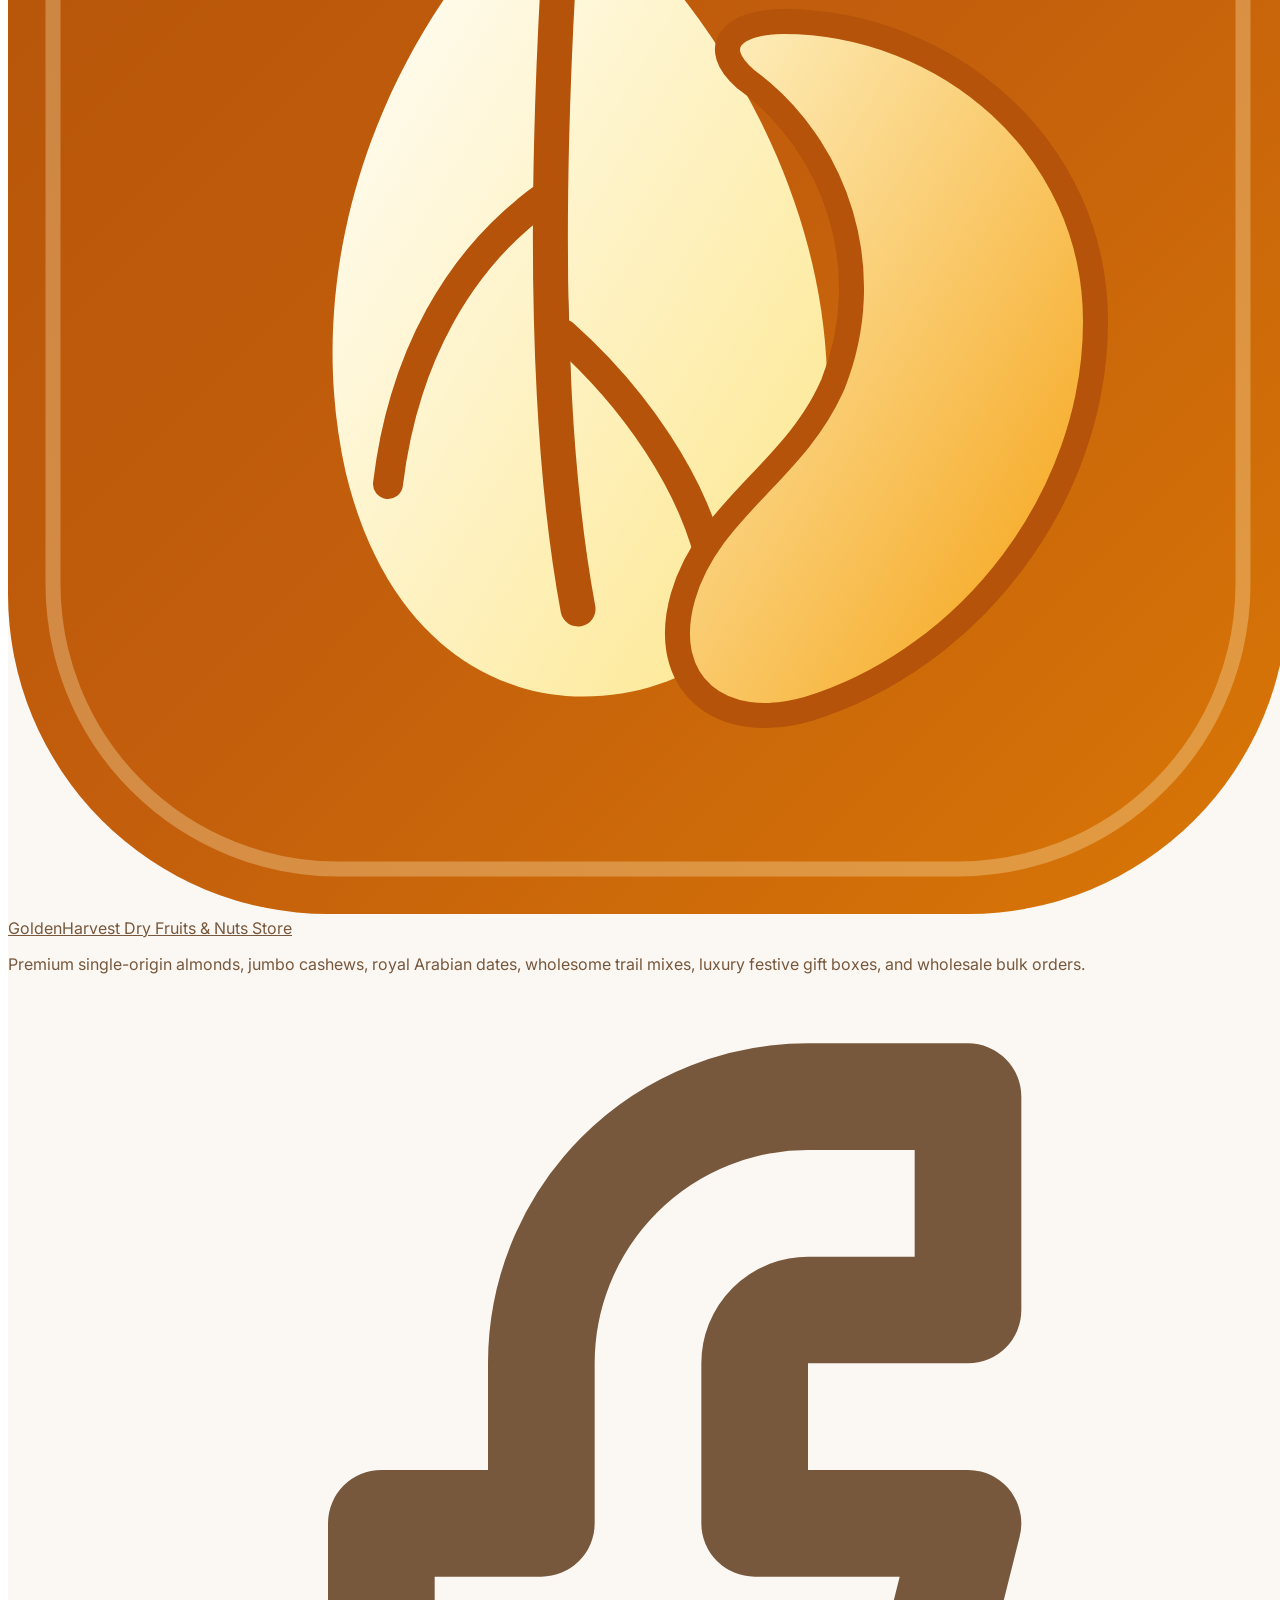
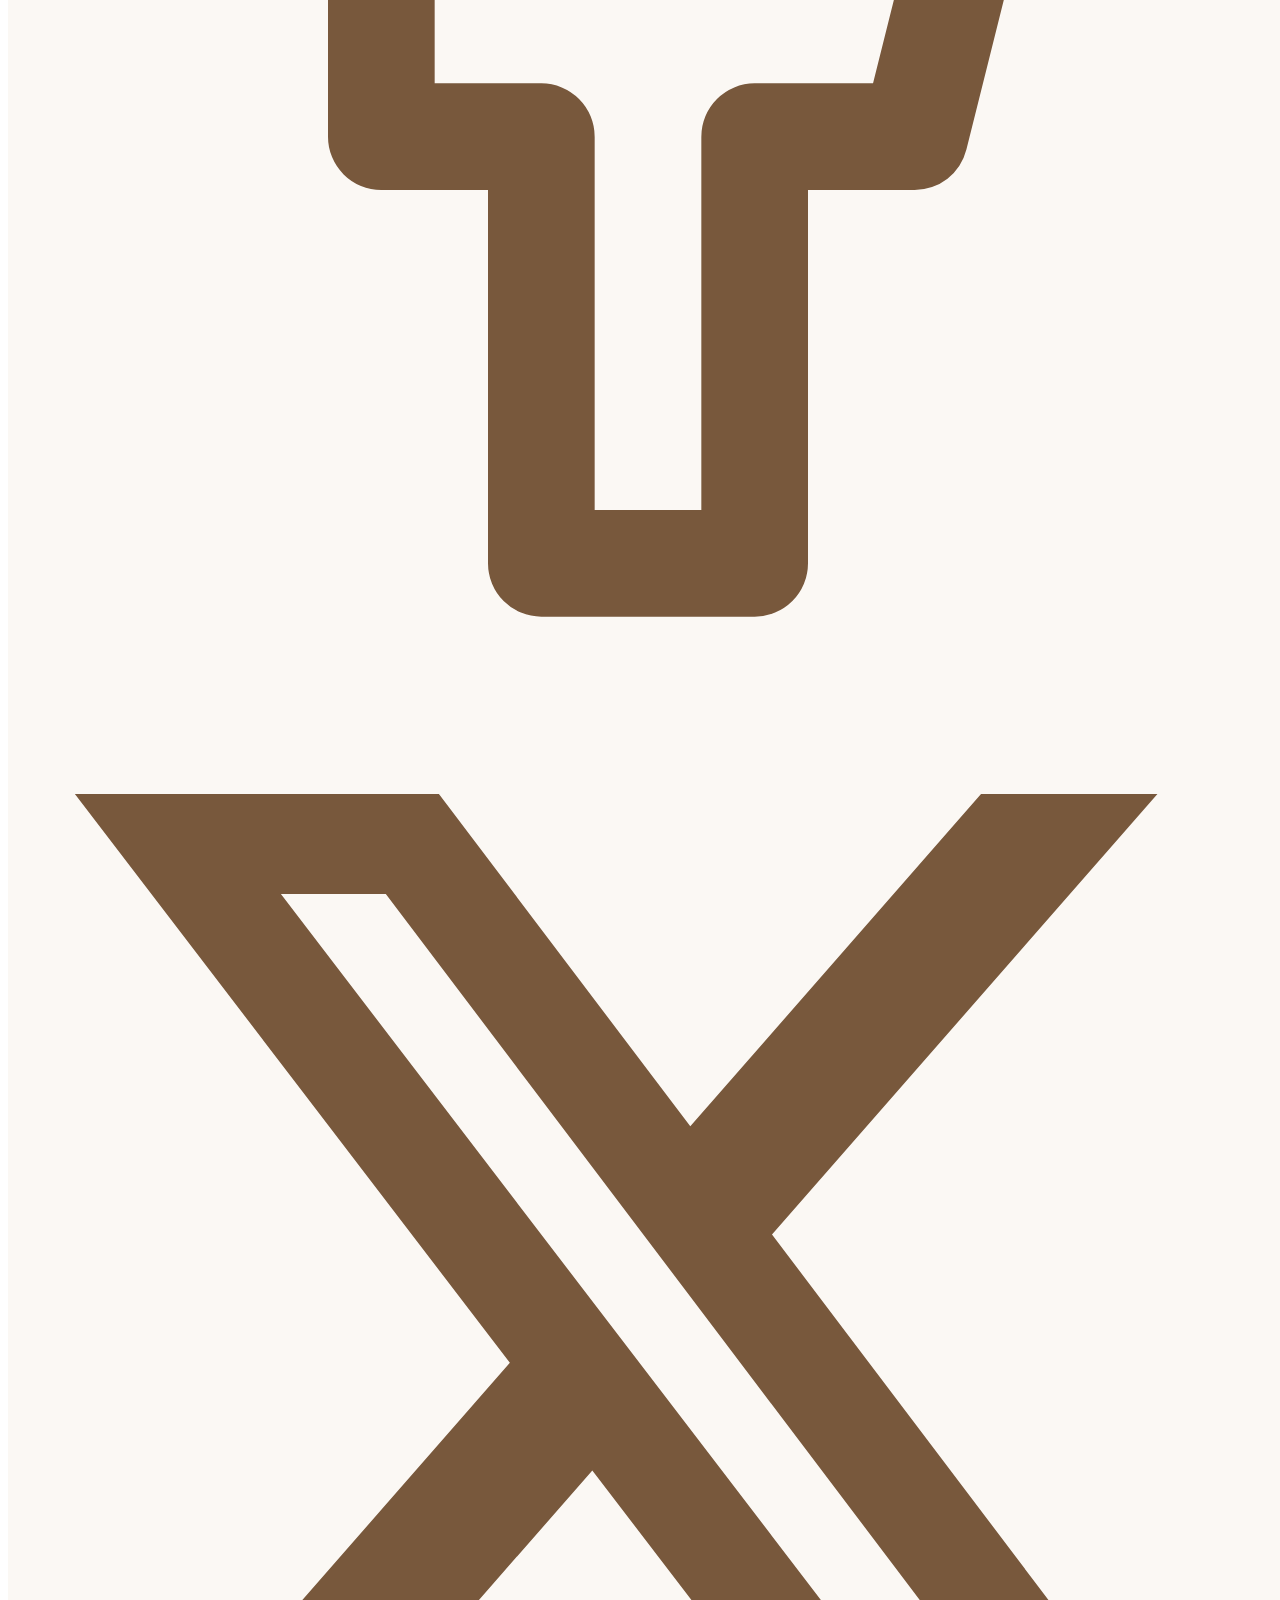
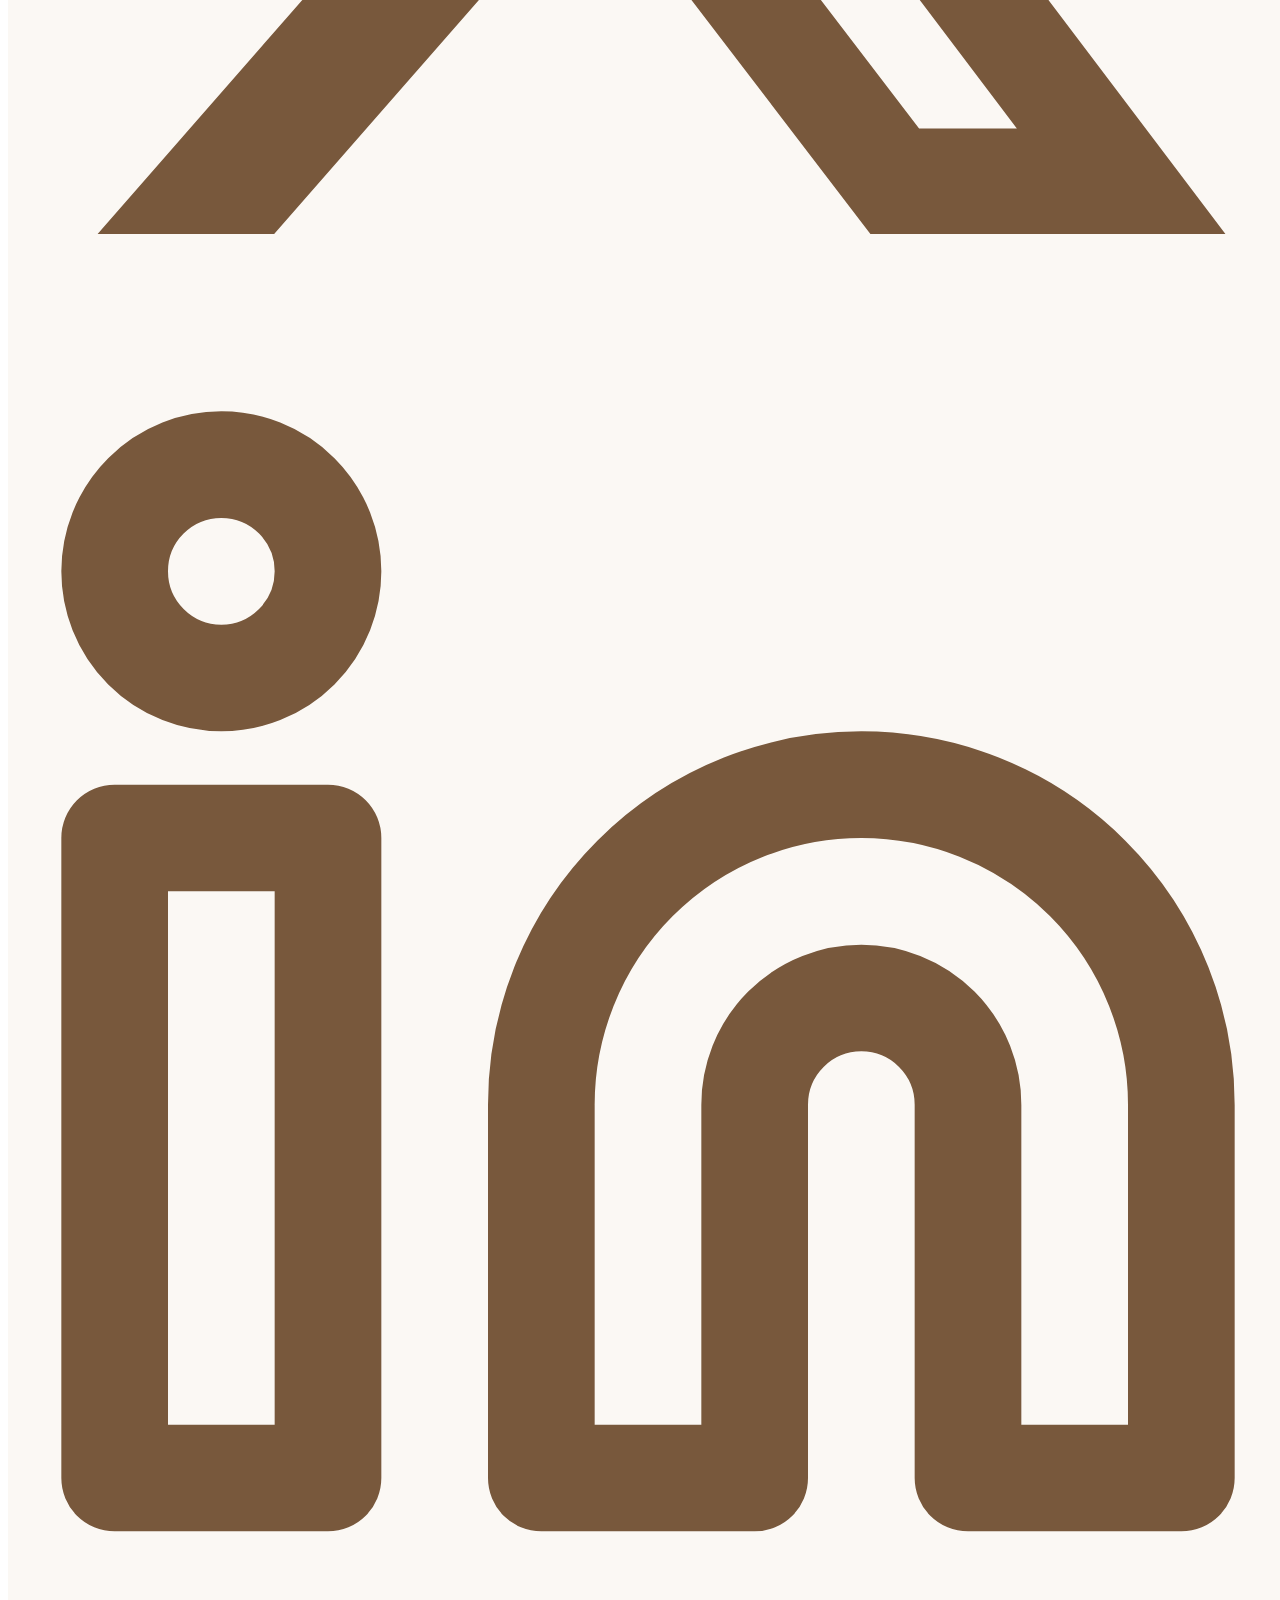
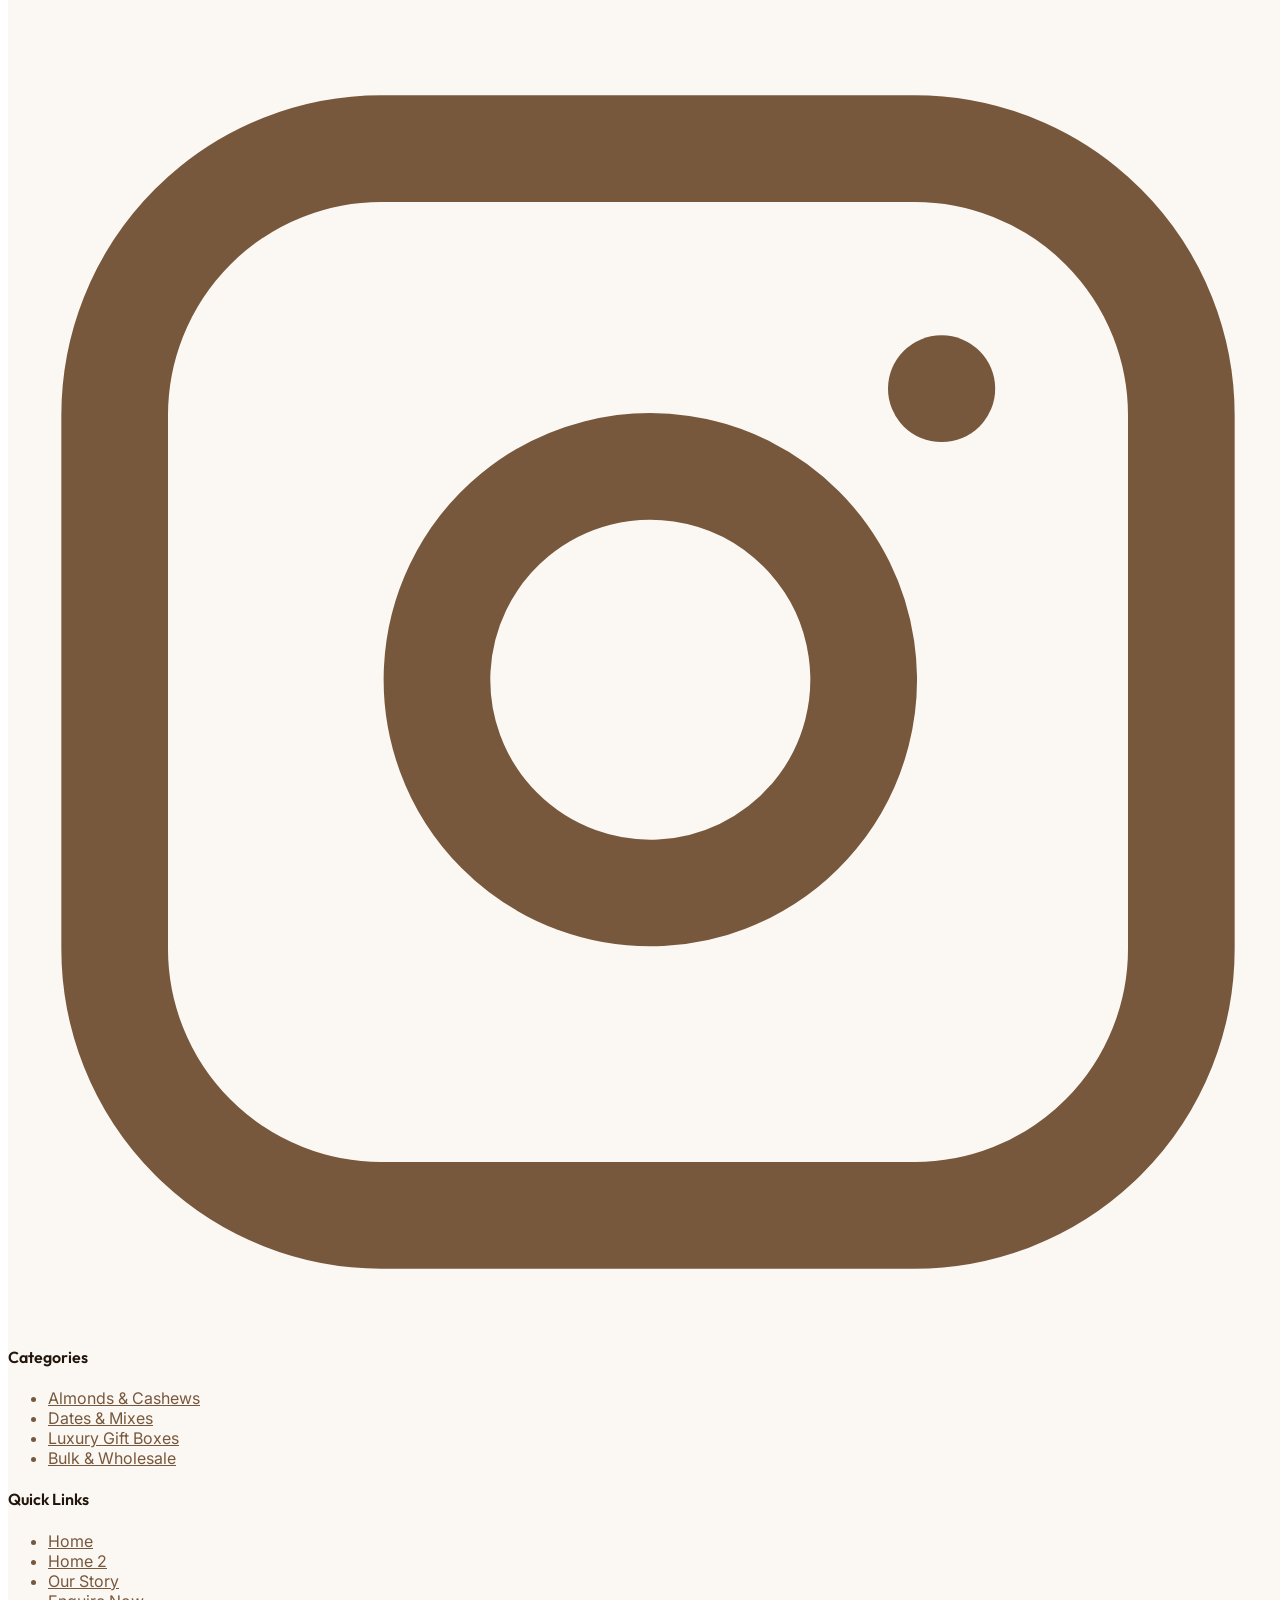
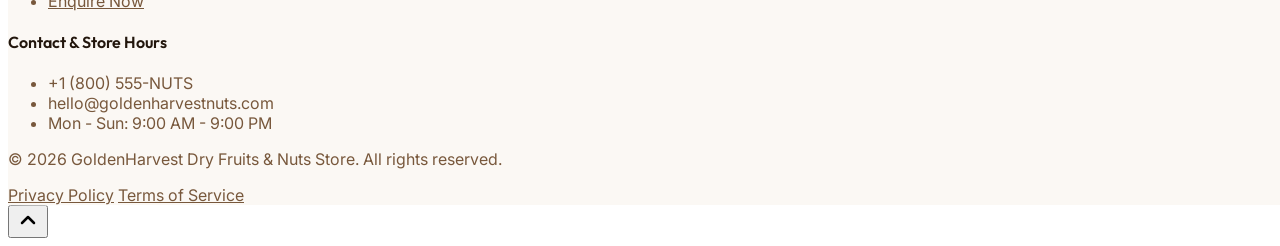
==== commit 64ff9835: "U" ====
--- a/index.html
+++ b/index.html
@@ -64,13 +64,16 @@
       <div class="flex items-center justify-between h-20">
         
         <!-- Logo -->
-        <a href="index.html" class="flex items-center space-x-2 rtl:space-x-reverse group flex-shrink-0">
-          <div class="w-9 h-9 sm:w-10 sm:h-10 rounded-xl bg-gradient-to-tr from-brand-primary to-brand-accent flex items-center justify-center text-white shadow-md shadow-amber-900/20 animate-bounce flex-shrink-0">
-            <i data-lucide="leaf" class="w-5 h-5 sm:w-6 sm:h-6"></i>
-          </div>
-          <span class="font-outfit text-xl sm:text-2xl font-bold tracking-tight text-slate-900 dark:text-white">
-            Golden<span class="text-brand-primary">Harvest</span>
-          </span>
+        <a href="index.html" class="flex items-center space-x-2.5 rtl:space-x-reverse group flex-shrink-0">
+          <img src="favicon.svg" alt="GoldenHarvest Logo" class="w-10 h-10 sm:w-11 sm:h-11 rounded-xl shadow-md shadow-amber-950/20 group-hover:scale-105 transition-transform duration-300 flex-shrink-0">
+          <div class="flex flex-col text-left ltr:text-left rtl:text-right">
+            <span class="font-outfit text-lg sm:text-xl font-extrabold tracking-tight text-slate-900 dark:text-white leading-none">
+              Golden<span class="text-brand-primary">Harvest</span>
+            </span>
+            <span class="text-[9px] sm:text-[10px] font-bold uppercase tracking-wider text-amber-700 dark:text-amber-400 leading-tight mt-0.5">
+              Dry Fruits &amp; Nuts
+            </span>
+          </div>
         </a>
 
         <!-- Desktop Menu -->
@@ -146,67 +149,142 @@
   <main class="flex-grow pt-20">
     
     <!-- 1. Hero Section -->
-    <section class="hero-section relative flex flex-col sm:flex-row min-h-screen sm:items-center py-20 md:py-28 lg:py-36 sm:overflow-hidden text-white bg-slate-950">
-      <!-- Full Cover Background Image — hidden on mobile, visible sm+ -->
-      <img src="https://images.unsplash.com/photo-1599599810769-bcde5a160d32?auto=format&fit=crop&q=80&w=1600" 
-           alt="Premium Assorted Dry Fruits and Nuts at GoldenHarvest" 
-           class="hidden sm:block absolute inset-0 w-full h-full object-cover opacity-65 dark:opacity-55">
-      <!-- Warm earthy gradient overlay — hidden on mobile -->
-      <div class="hidden sm:block absolute inset-0 bg-gradient-to-r from-slate-950/85 via-slate-950/60 to-slate-900/30 rtl:from-slate-900/30 rtl:via-slate-950/60 rtl:to-slate-950/85 z-0"></div>
+    <section class="hero-section relative min-h-screen flex items-center justify-center py-20 md:py-28 lg:py-32 overflow-hidden text-white bg-slate-950">
       
-      <div class="max-w-7xl mx-auto px-4 sm:px-6 lg:px-8 relative z-10 text-center">
-        <div class="max-w-4xl mx-auto space-y-6 flex flex-col items-center justify-center animate-fade-in-up">
-          
-          <!-- Badge -->
-          <div class="inline-flex items-center space-x-2 rtl:space-x-reverse px-3 py-1.5 rounded-full bg-white/10 text-amber-300 font-semibold text-xs tracking-wider uppercase backdrop-blur-md">
-            <i data-lucide="sparkles" class="w-4 h-4 text-amber-400 animate-pulse"></i>
-            <span>100% Natural &amp; Handpicked Harvest</span>
-          </div>
-          
-          <h1 class="text-4xl sm:text-5xl lg:text-6xl font-extrabold text-white leading-[1.15] font-outfit text-center">
+      <!-- Full Cover Photographic Background with High Clarity & Warmth -->
+      <img src="https://s12857.pcdn.co/en-US/blog/wp-content/uploads/2019/05/190513_NutsForNuts.jpg" 
+           alt="Artisanal roasted nuts, almonds, and dates in wooden bowls" 
+           class="absolute inset-0 w-full h-full object-cover opacity-80 sm:opacity-85 dark:opacity-75 filter contrast-105">
+      
+      <!-- Warm Earthy Translucent Vignette (Balances vivid image with crystal-clear text) -->
+      <div class="absolute inset-0 bg-gradient-to-b from-slate-950/60 via-slate-950/35 to-slate-950/85 z-0"></div>
+      <div class="absolute inset-0 bg-gradient-to-r from-slate-950/40 via-transparent to-slate-950/40 z-0"></div>
+      <div class="absolute inset-0 bg-[radial-gradient(ellipse_at_center,_var(--tw-gradient-stops))] from-transparent via-slate-950/20 to-slate-950/70 z-0 pointer-events-none"></div>
+
+      <!-- Glowing Decorative Orbs -->
+      <div class="absolute top-1/4 left-1/2 -translate-x-1/2 w-[600px] h-[300px] bg-amber-500/10 rounded-full blur-3xl pointer-events-none -z-0"></div>
+      
+      <div class="max-w-7xl mx-auto px-4 sm:px-6 lg:px-8 relative z-10 text-center w-full">
+        <div class="max-w-4xl mx-auto space-y-6 sm:space-y-7 flex flex-col items-center justify-center animate-fade-in-up">
+          
+          <!-- Social Proof & Fresh Crop Badge -->
+          <div class="inline-flex flex-wrap items-center justify-center gap-2 px-4 py-1.5 sm:py-2 rounded-full bg-slate-950/60 border border-white/20 dark:border-amber-600/40 text-amber-300 font-semibold text-xs tracking-wider uppercase backdrop-blur-md shadow-xl shadow-black/40">
+            <span class="flex items-center text-amber-400 gap-0.5">
+              <i data-lucide="star" class="w-3.5 h-3.5 fill-amber-400 text-amber-400"></i>
+              <i data-lucide="star" class="w-3.5 h-3.5 fill-amber-400 text-amber-400"></i>
+              <i data-lucide="star" class="w-3.5 h-3.5 fill-amber-400 text-amber-400"></i>
+              <i data-lucide="star" class="w-3.5 h-3.5 fill-amber-400 text-amber-400"></i>
+              <i data-lucide="star" class="w-3.5 h-3.5 fill-amber-400 text-amber-400"></i>
+            </span>
+            <span class="text-slate-200 font-medium normal-case">Rated 4.9/5 by 12,000+ Pantry Lovers</span>
+            <span class="hidden sm:inline text-white/30">•</span>
+            <span class="text-amber-300 font-bold flex items-center gap-1">
+              <i data-lucide="sparkles" class="w-3.5 h-3.5 text-amber-400"></i>
+              Fresh Harvest 2026
+            </span>
+          </div>
+          
+          <!-- Headline -->
+          <h1 class="text-3xl sm:text-5xl lg:text-6xl font-extrabold text-white leading-[1.12] font-outfit text-center tracking-tight drop-shadow-[0_4px_16px_rgba(0,0,0,0.9)]">
             Nurtured by Nature,<br>
-            <span class="bg-clip-text text-transparent bg-gradient-to-r from-amber-400 to-lime-300">Handpicked Wholesome Goodness</span>
+            <span class="bg-clip-text text-transparent bg-gradient-to-r from-amber-400 via-amber-200 to-lime-300">
+              Handpicked Wholesome Goodness
+            </span>
           </h1>
           
-          <p class="text-base sm:text-lg text-slate-200 max-w-2xl mx-auto font-normal leading-relaxed text-center">
-            Welcome to GoldenHarvest. Discover an authentic collection of farm-fresh California and Mamra almonds, jumbo W180 cashews, royal Medjool dates, artisan trail mixes, luxury festive gift hampers, and wholesale bulk orders.
+          <!-- Subtitle -->
+          <p class="text-sm sm:text-base md:text-lg text-slate-100 max-w-2xl mx-auto font-medium leading-relaxed text-center drop-shadow-[0_2px_10px_rgba(0,0,0,0.9)]">
+            Orchard-fresh California &amp; Kashmiri Mamra almonds, buttery jumbo W180 cashews, organic Royal Medjool dates, and slow dry-roasted artisanal mixes—delivered nitrogen-sealed for pure orchard crunch.
           </p>
-          
-          <!-- Credentials row -->
-          <div class="grid grid-cols-3 gap-4 py-4 border-y border-white/10 w-full max-w-2xl mx-auto justify-items-center">
-            <div class="flex items-center justify-center space-x-2 rtl:space-x-reverse">
-              <i data-lucide="check" class="w-5 h-5 text-amber-400 flex-shrink-0"></i>
-              <span class="text-xs sm:text-sm font-medium text-slate-200">100% Organic Orchards</span>
-            </div>
-            <div class="flex items-center justify-center space-x-2 rtl:space-x-reverse">
-              <i data-lucide="award" class="w-5 h-5 text-amber-400 flex-shrink-0"></i>
-              <span class="text-xs sm:text-sm font-medium text-slate-200">40+ Premium Varieties</span>
-            </div>
-            <div class="flex items-center justify-center space-x-2 rtl:space-x-reverse">
-              <i data-lucide="gift" class="w-5 h-5 text-amber-300 flex-shrink-0"></i>
-              <span class="text-xs sm:text-sm font-medium text-slate-200">Luxury Gift &amp; Bulk Options</span>
-            </div>
-          </div>
-
-          <!-- CTA Actions -->
-          <div class="flex flex-col sm:flex-row items-center justify-center gap-4 pt-2 w-full">
-            <a href="services.html" class="w-full sm:w-72 px-8 py-4 rounded-xl bg-brand-primary hover:bg-brand-primaryHover text-white text-center font-semibold shadow-lg shadow-amber-700/20 hover:shadow-amber-700/35 transition-all transform hover:-translate-y-0.5 flex items-center justify-center">
-              Explore Our Products
+
+          <!-- Primary & Secondary CTA Buttons -->
+          <div class="flex flex-col sm:flex-row items-center justify-center gap-3.5 w-full max-w-md mx-auto pt-1">
+            <a href="services.html" class="w-full sm:flex-1 px-8 py-4 rounded-xl bg-gradient-to-r from-brand-primary to-brand-accent hover:from-amber-600 hover:to-amber-500 text-white text-center font-bold text-sm shadow-xl shadow-amber-900/40 hover:shadow-amber-700/50 transition-all transform hover:-translate-y-0.5 flex items-center justify-center space-x-2 rtl:space-x-reverse group">
+              <span>Explore Products</span>
+              <i data-lucide="arrow-right" class="w-4 h-4 group-hover:translate-x-1 rtl:group-hover:-translate-x-1 transition-transform"></i>
             </a>
-            <a href="gallery.html" class="w-full sm:w-72 px-8 py-4 rounded-xl bg-white/10 border border-white/20 text-white text-center font-semibold hover:bg-white/20 transition-all flex items-center justify-center space-x-2 rtl:space-x-reverse backdrop-blur-sm">
+            <a href="gallery.html" class="w-full sm:flex-1 px-8 py-4 rounded-xl bg-white/10 dark:bg-slate-900/50 border border-white/20 dark:border-slate-700 text-white text-center font-bold text-sm hover:bg-white/20 dark:hover:bg-slate-800 transition-all flex items-center justify-center space-x-2 rtl:space-x-reverse backdrop-blur-md shadow-lg">
               <i data-lucide="gift" class="w-4 h-4 text-amber-300"></i>
-              <span>Shop Luxury Gift Boxes</span>
+              <span>Luxury Gift Boxes</span>
             </a>
           </div>
-        </div>
-      </div>
-
-      <!-- Mobile-only: image displayed below content as a standalone block -->
-      <img 
-        src="https://images.unsplash.com/photo-1599599810769-bcde5a160d32?auto=format&fit=crop&q=80&w=1600" 
-        alt="Premium Dry Fruits &amp; Nuts" 
-        class="block sm:hidden w-full flex-shrink-0 mt-6" 
-        style="height: 260px; object-fit: cover;">
+
+          <!-- Trust Badges Strip -->
+          <div class="flex flex-wrap items-center justify-center gap-x-6 gap-y-2 pt-2 text-xs text-slate-300 font-medium">
+            <div class="flex items-center space-x-1.5 rtl:space-x-reverse">
+              <i data-lucide="shield-check" class="w-4 h-4 text-amber-400"></i>
+              <span>100% Oil-Free Dry Roasted</span>
+            </div>
+            <div class="flex items-center space-x-1.5 rtl:space-x-reverse">
+              <i data-lucide="leaf" class="w-4 h-4 text-lime-400"></i>
+              <span>Single-Origin Orchards</span>
+            </div>
+            <div class="flex items-center space-x-1.5 rtl:space-x-reverse">
+              <i data-lucide="box" class="w-4 h-4 text-amber-400"></i>
+              <span>Nitrogen-Flushed Seal</span>
+            </div>
+          </div>
+
+        </div>
+
+        <!-- Interactive 4-Category Visual Showcase Strip (Featured Inside Hero) -->
+        <div class="mt-10 sm:mt-12 max-w-5xl mx-auto">
+          <div class="p-3 sm:p-4 rounded-3xl bg-white/5 dark:bg-slate-900/60 border border-white/15 dark:border-slate-800/80 backdrop-blur-xl shadow-2xl">
+            <div class="grid grid-cols-2 md:grid-cols-4 gap-2.5 sm:gap-4">
+              
+              <!-- Quick Card 1: Almonds -->
+              <a href="services.html" class="p-2.5 sm:p-4 rounded-2xl bg-white/5 hover:bg-white/10 dark:bg-slate-800/40 dark:hover:bg-slate-800/80 border border-white/10 hover:border-amber-500/50 transition-all duration-300 group text-left ltr:text-left rtl:text-right flex items-center space-x-2.5 sm:space-x-3 rtl:space-x-reverse">
+                <img src="https://images.unsplash.com/photo-1608797178974-15b35a64ede9?auto=format&fit=crop&q=80&w=200" 
+                     alt="California &amp; Mamra Almonds" 
+                     class="w-10 h-10 sm:w-14 sm:h-14 rounded-xl object-cover flex-shrink-0 group-hover:scale-105 transition-transform shadow-md">
+                <div class="min-w-0">
+                  <span class="text-[9px] sm:text-[10px] text-amber-400 font-bold uppercase tracking-wider block">Orchard Select</span>
+                  <h4 class="text-xs sm:text-sm font-bold text-white group-hover:text-amber-300 transition-colors truncate">Almonds</h4>
+                  <span class="text-[9px] sm:text-[10px] text-slate-300 block truncate">Mamra &amp; Nonpareil</span>
+                </div>
+              </a>
+
+              <!-- Quick Card 2: Cashews -->
+              <a href="services.html" class="p-2.5 sm:p-4 rounded-2xl bg-white/5 hover:bg-white/10 dark:bg-slate-800/40 dark:hover:bg-slate-800/80 border border-white/10 hover:border-amber-500/50 transition-all duration-300 group text-left ltr:text-left rtl:text-right flex items-center space-x-2.5 sm:space-x-3 rtl:space-x-reverse">
+                <img src="https://www.jaffah.com/wp-content/uploads/2024/11/CASHEW4.jpg" 
+                     alt="Jumbo W180 King Cashews" 
+                     class="w-10 h-10 sm:w-14 sm:h-14 rounded-xl object-cover flex-shrink-0 group-hover:scale-105 transition-transform shadow-md">
+                <div class="min-w-0">
+                  <span class="text-[9px] sm:text-[10px] text-amber-400 font-bold uppercase tracking-wider block">W180 King</span>
+                  <h4 class="text-xs sm:text-sm font-bold text-white group-hover:text-amber-300 transition-colors truncate">Cashews</h4>
+                  <span class="text-[9px] sm:text-[10px] text-slate-300 block truncate">Slow Dry-Roasted</span>
+                </div>
+              </a>
+
+              <!-- Quick Card 3: Dates -->
+              <a href="services.html" class="p-2.5 sm:p-4 rounded-2xl bg-white/5 hover:bg-white/10 dark:bg-slate-800/40 dark:hover:bg-slate-800/80 border border-white/10 hover:border-amber-500/50 transition-all duration-300 group text-left ltr:text-left rtl:text-right flex items-center space-x-2.5 sm:space-x-3 rtl:space-x-reverse">
+                <img src="https://rajdryfruit.com/media/2026/10/medjool-dates-bowl-960x960.jpg" 
+                     alt="Royal Medjool &amp; Ajwa Dates" 
+                     class="w-10 h-10 sm:w-14 sm:h-14 rounded-xl object-cover flex-shrink-0 group-hover:scale-105 transition-transform shadow-md">
+                <div class="min-w-0">
+                  <span class="text-[9px] sm:text-[10px] text-amber-400 font-bold uppercase tracking-wider block">Tree-Ripened</span>
+                  <h4 class="text-xs sm:text-sm font-bold text-white group-hover:text-amber-300 transition-colors truncate">Royal Dates</h4>
+                  <span class="text-[9px] sm:text-[10px] text-slate-300 block truncate">Medjool &amp; Ajwa</span>
+                </div>
+              </a>
+
+              <!-- Quick Card 4: Mixes -->
+              <a href="services.html" class="p-2.5 sm:p-4 rounded-2xl bg-white/5 hover:bg-white/10 dark:bg-slate-800/40 dark:hover:bg-slate-800/80 border border-white/10 hover:border-amber-500/50 transition-all duration-300 group text-left ltr:text-left rtl:text-right flex items-center space-x-2.5 sm:space-x-3 rtl:space-x-reverse">
+                <img src="https://i0.wp.com/www.peanutbutterandpeppers.com/wp-content/uploads/2014/01/Blueberry-Trail-Mix-005a.jpg?fit=1000%2C667&ssl=1&w=640" 
+                     alt="Superfood Trail &amp; Nut Mixes" 
+                     class="w-10 h-10 sm:w-14 sm:h-14 rounded-xl object-cover flex-shrink-0 group-hover:scale-105 transition-transform shadow-md">
+                <div class="min-w-0">
+                  <span class="text-[9px] sm:text-[10px] text-lime-400 font-bold uppercase tracking-wider block">Superfood</span>
+                  <h4 class="text-xs sm:text-sm font-bold text-white group-hover:text-lime-300 transition-colors truncate">Nut Mixes</h4>
+                  <span class="text-[9px] sm:text-[10px] text-slate-300 block truncate">Seeds, Berries &amp; Nuts</span>
+                </div>
+              </a>
+
+            </div>
+          </div>
+        </div>
+
+      </div>
     </section>
 
     <!-- 2. Crafted with Passion & Premium Ingredients Section -->
@@ -274,7 +352,7 @@
             <!-- Card 2: Cashews -->
             <div class="glass-card rounded-2xl shadow-md border border-slate-100 dark:border-slate-800 hover:-translate-y-1 transition-all duration-300 overflow-hidden">
               <div class="w-full h-52 overflow-hidden shadow-sm">
-                <img src="https://images.unsplash.com/photo-1563292769-4e05b684851a?auto=format&fit=crop&q=80&w=600" alt="Jumbo Whole Cashews" class="w-full h-full object-cover">
+                <img src="https://images.jdmagicbox.com/quickquotes/images_main/cashew-jumbo-premium-w180-2025937960-hptr59tv.jpg" alt="Jumbo Whole Cashews" class="w-full h-full object-cover">
               </div>
               <div class="p-6">
                 <h4 class="text-base font-bold text-slate-900 dark:text-white mb-2">Jumbo Whole Cashews</h4>
@@ -287,7 +365,7 @@
             <!-- Card 3: Dates -->
             <div class="glass-card rounded-2xl shadow-md border border-slate-100 dark:border-slate-800 hover:-translate-y-1 transition-all duration-300 overflow-hidden">
               <div class="w-full h-52 overflow-hidden shadow-sm">
-                <img src="https://images.unsplash.com/photo-1590080875515-8a3a8dc5735e?auto=format&fit=crop&q=80&w=600" alt="Royal Medjool &amp; Ajwa Dates" class="w-full h-full object-cover">
+                <img src="https://d3lhyaytnudnz3.cloudfront.net/fs_/media/catalog/product/1/0/prd_6951_d50c7adf9323657e.jpg" alt="Royal Medjool &amp; Ajwa Dates" class="w-full h-full object-cover">
               </div>
               <div class="p-6">
                 <h4 class="text-base font-bold text-slate-900 dark:text-white mb-2">Royal Medjool &amp; Ajwa Dates</h4>
@@ -300,7 +378,7 @@
             <!-- Card 4: Mixes -->
             <div class="glass-card rounded-2xl shadow-md border border-slate-100 dark:border-slate-800 hover:-translate-y-1 transition-all duration-300 overflow-hidden">
               <div class="w-full h-52 overflow-hidden shadow-sm">
-                <img src="https://images.unsplash.com/photo-1536591375315-196000ea3678?auto=format&fit=crop&q=80&w=600" alt="Artisan Trail &amp; Berry Mixes" class="w-full h-full object-cover">
+                <img src="https://www.hamiast.com/cdn/shop/files/Nutritious_Trail_Mix_-_Premium_Dry_Fruits_Berries_and_Seeds_Blend_-_Hamiast-62662_3200x.jpg?v=1740485936" alt="Artisan Trail &amp; Berry Mixes" class="w-full h-full object-cover">
               </div>
               <div class="p-6">
                 <h4 class="text-base font-bold text-slate-900 dark:text-white mb-2">Artisan Trail &amp; Seed Mixes</h4>
@@ -337,7 +415,7 @@
           <!-- Single-Origin Nuts & Dates -->
           <div class="flex flex-col h-full bg-slate-50 dark:bg-slate-950 rounded-3xl overflow-hidden shadow-lg hover:shadow-xl transition-all duration-300 group border border-slate-100 dark:border-slate-900">
             <div class="overflow-hidden relative h-56 sm:h-72">
-              <img src="https://images.unsplash.com/photo-1615485290382-441e4d049cb5?auto=format&fit=crop&q=80&w=600" 
+              <img src="https://www.news-medical.net/image-handler/picture/2021/9/shutterstock_355672364.jpg" 
                    alt="Handpicked Nuts, Dates andMixes" 
                    class="w-full h-full object-cover group-hover:scale-105 transition-transform duration-500">
               <div class="absolute top-4 left-4 bg-brand-primary text-white text-xs font-bold px-3 py-1 rounded-full shadow-md">
@@ -345,7 +423,7 @@
               </div>
             </div>
             <div class="p-8 flex flex-col flex-grow text-left ltr:text-left rtl:text-right">
-              <h3 class="text-xl font-bold text-slate-900 dark:text-white mb-3">Handpicked Nuts &amp; Dates</h3>
+              <h3 class="text-xl font-bold text-slate-900 dark:text-white mb-3">Handpicked Nuts</h3>
               <p class="text-sm text-slate-500 dark:text-slate-400 mb-6 flex-grow leading-relaxed">
                 Export-grade almonds, cashews, pistachios, walnuts, and soft Arabian dates packed fresh in airtight glass jars and resealable pouches.
               </p>
@@ -362,7 +440,7 @@
           <!-- Luxury Gift Boxes & Hampers -->
           <div class="flex flex-col h-full bg-slate-50 dark:bg-slate-950 rounded-3xl overflow-hidden shadow-lg hover:shadow-xl transition-all duration-300 group border border-slate-100 dark:border-slate-900">
             <div class="overflow-hidden relative h-56 sm:h-72">
-              <img src="https://images.unsplash.com/photo-1512909006721-3d6018887383?auto=format&fit=crop&q=80&w=600" 
+              <img src="https://atelier-duchocolat.com/cdn/shop/files/IMG_6012_f04386b7-5fdd-48ce-a699-b90ba6eeac4c.jpg?v=1778243103&width=3840" 
                    alt="Luxury Dry Fruit Gift Boxes" 
                    class="w-full h-full object-cover group-hover:scale-105 transition-transform duration-500">
               <div class="absolute top-4 left-4 bg-brand-secondary text-white text-xs font-bold px-3 py-1 rounded-full shadow-md">
@@ -375,8 +453,8 @@
                 Handcrafted velvet chests, rosewood boxes, and brass-inlaid trays filled with gourmet nuts, stuffed Medjool dates, and saffron.
               </p>
               <ul class="space-y-2.5 mb-6 text-xs sm:text-sm font-medium text-slate-600 dark:text-slate-300">
-                <li class="flex items-center space-x-2 rtl:space-x-reverse"><i data-lucide="check" class="w-4 h-4 text-amber-500 flex-shrink-0"></i><span>Reusable keepsake wooden &amp; velvet boxes</span></li>
-                <li class="flex items-center space-x-2 rtl:space-x-reverse"><i data-lucide="check" class="w-4 h-4 text-amber-500 flex-shrink-0"></i><span>Personalized ribbons &amp; greeting cards</span></li>
+                <li class="flex items-center space-x-2 rtl:space-x-reverse"><i data-lucide="check" class="w-4 h-4 text-amber-500 flex-shrink-0"></i><span>Reusable keepsake wooden &amp; velvet</span></li>
+                <li class="flex items-center space-x-2 rtl:space-x-reverse"><i data-lucide="check" class="w-4 h-4 text-amber-500 flex-shrink-0"></i><span>Personalized ribbons &amp; greeting</span></li>
               </ul>
               <a href="gallery.html" class="inline-flex items-center text-sm font-semibold text-brand-primary hover:text-brand-primaryHover hover:underline group/link">
                 <span>Explore Gift Boxes</span>
@@ -387,7 +465,7 @@
           <!-- Corporate & Event Bulk Orders -->
           <div class="last-card-md flex flex-col h-full bg-slate-50 dark:bg-slate-950 rounded-3xl overflow-hidden shadow-lg hover:shadow-xl transition-all duration-300 group border border-slate-100 dark:border-slate-900">
             <div class="overflow-hidden relative h-56 sm:h-72">
-              <img src="https://images.unsplash.com/photo-1596040033229-a9821ebd058d?auto=format&fit=crop&q=80&w=600" 
+              <img src="https://sindhidryfruits.live/cdn/shop/articles/Wholesale_Dry_Fruits_Shop_Near_Me.jpg?v=1741508872&width=1100" 
                    alt="Wholesale &amp; Corporate Bulk Dry Fruit Orders" 
                    class="w-full h-full object-cover group-hover:scale-105 transition-transform duration-500">
               <div class="absolute top-4 left-4 bg-amber-800 text-white text-xs font-bold px-3 py-1 rounded-full shadow-md">
@@ -400,7 +478,7 @@
                 Elevate corporate gifting, weddings, and culinary supply with custom-branded hampers, wholesale sacks, and tiered volume pricing.
               </p>
               <ul class="space-y-2.5 mb-6 text-xs sm:text-sm font-medium text-slate-600 dark:text-slate-300">
-                <li class="flex items-center space-x-2 rtl:space-x-reverse"><i data-lucide="check" class="w-4 h-4 text-amber-500 flex-shrink-0"></i><span>Custom company logo embossing &amp; sleeves</span></li>
+                <li class="flex items-center space-x-2 rtl:space-x-reverse"><i data-lucide="check" class="w-4 h-4 text-amber-500 flex-shrink-0"></i><span>Custom company logo embossing</span></li>
                 <li class="flex items-center space-x-2 rtl:space-x-reverse"><i data-lucide="check" class="w-4 h-4 text-amber-500 flex-shrink-0"></i><span>Direct-from-orchard wholesale rates</span></li>
               </ul>
               <a href="blog.html" class="inline-flex items-center text-sm font-semibold text-brand-primary hover:text-brand-primaryHover hover:underline group/link">
@@ -433,7 +511,7 @@
           <!-- Flavor 1 -->
           <div class="glass-card rounded-3xl overflow-hidden border border-slate-200 dark:border-slate-800 shadow-xl group hover:-translate-y-2 transition-all duration-300 flex flex-col h-full text-left ltr:text-left rtl:text-right">
             <div class="relative h-56 overflow-hidden">
-              <img src="https://images.unsplash.com/photo-1563292769-4e05b684851a?auto=format&fit=crop&q=80&w=600" 
+              <img src="https://uniquecooks.com/wp-content/uploads/2023/09/rosemary-roasted-cashews-6.jpg" 
                    alt="Rosemary &amp; Pink Salt Roasted Cashews" 
                    class="w-full h-full object-cover group-hover:scale-105 transition-transform duration-500">
               <div class="absolute inset-0 bg-gradient-to-t from-slate-950/80 via-transparent to-transparent"></div>
@@ -459,7 +537,7 @@
           <!-- Flavor 2 -->
           <div class="glass-card rounded-3xl overflow-hidden border border-slate-200 dark:border-slate-800 shadow-xl group hover:-translate-y-2 transition-all duration-300 flex flex-col h-full text-left ltr:text-left rtl:text-right">
             <div class="relative h-56 overflow-hidden">
-              <img src="https://images.unsplash.com/photo-1608797178974-15b35a64ede9?auto=format&fit=crop&q=80&w=600" 
+              <img src="https://www.allrecipes.com/thmb/ubezkKTj-UlQ1h_N8yIXPB6xiOI=/1500x0/filters:no_upscale():max_bytes(150000):strip_icc()/229881-honey-roasted-almonds-DDMFS-beauty-4x3-BG-3074-d8368f28d9694d4d9ff565b280393a36.jpg" 
                    alt="Saffron &amp; Wild Honey Caramelized Almonds" 
                    class="w-full h-full object-cover group-hover:scale-105 transition-transform duration-500">
               <div class="absolute inset-0 bg-gradient-to-t from-slate-950/80 via-transparent to-transparent"></div>
@@ -485,7 +563,7 @@
           <!-- Flavor 3 -->
           <div class="glass-card rounded-3xl overflow-hidden border border-slate-200 dark:border-slate-800 shadow-xl group hover:-translate-y-2 transition-all duration-300 flex flex-col h-full text-left ltr:text-left rtl:text-right">
             <div class="relative h-56 overflow-hidden">
-              <img src="https://images.unsplash.com/photo-1590080875515-8a3a8dc5735e?auto=format&fit=crop&q=80&w=600" 
+              <img src="https://lemonadeindia.com/cdn/shop/files/stuffed-medjool-dates-box-of-12homelemonade-858928.jpg?v=1737536343&width=416" 
                    alt="Pistachio Stuffed Royal Medjool Dates" 
                    class="w-full h-full object-cover group-hover:scale-105 transition-transform duration-500">
               <div class="absolute inset-0 bg-gradient-to-t from-slate-950/80 via-transparent to-transparent"></div>
@@ -511,7 +589,7 @@
           <!-- Flavor 4 -->
           <div class="glass-card rounded-3xl overflow-hidden border border-slate-200 dark:border-slate-800 shadow-xl group hover:-translate-y-2 transition-all duration-300 flex flex-col h-full text-left ltr:text-left rtl:text-right">
             <div class="relative h-56 overflow-hidden">
-              <img src="https://images.unsplash.com/photo-1536591375315-196000ea3678?auto=format&fit=crop&q=80&w=600" 
+              <img src="https://maisondespices.com/assets/images/catalog/mexican-seasonings.jpg" 
                    alt="Smoked Paprika &amp; Herb Seed Cluster" 
                    class="w-full h-full object-cover group-hover:scale-105 transition-transform duration-500">
               <div class="absolute inset-0 bg-gradient-to-t from-slate-950/80 via-transparent to-transparent"></div>
@@ -683,7 +761,7 @@
               <!-- Card 1: Loose Market Nuts -->
               <div class="glass-card rounded-3xl overflow-hidden shadow-xl border border-amber-100 dark:border-amber-950/20 hover:-translate-y-1 transition-all duration-300">
                 <div class="h-60 overflow-hidden relative">
-                  <img src="https://images.unsplash.com/photo-1508061253366-f7da158b6d46?auto=format&fit=crop&q=80&w=600" 
+                  <img src="https://tiimg.tistatic.com/fp/1/010/281/whole-raw-almond-nuts-546.jpg" 
                        alt="Standard ungraded loose nuts" 
                        class="w-full h-full object-cover">
                   <div class="absolute inset-0 bg-gradient-to-t from-slate-950/80 via-slate-950/30 to-transparent"></div>
@@ -705,7 +783,7 @@
               <!-- Card 2: GoldenHarvest Export Grade -->
               <div class="glass-card rounded-3xl overflow-hidden shadow-xl border border-lime-200 dark:border-lime-950/20 hover:-translate-y-1 transition-all duration-300">
                 <div class="h-60 overflow-hidden relative">
-                  <img src="https://images.unsplash.com/photo-1599599810769-bcde5a160d32?auto=format&fit=crop&q=80&w=600" 
+                  <img src="https://www.goldenharvestltd.com/wp-content/uploads/2026/03/c5416571d97b3ad9135e0e9fe913f148.jpg" 
                        alt="GoldenHarvest Export A+ Grade Assortment" 
                        class="w-full h-full object-cover">
                   <div class="absolute inset-0 bg-gradient-to-t from-slate-950/80 via-slate-950/30 to-transparent"></div>
@@ -740,13 +818,16 @@
         
         <!-- Brand Info -->
         <div class="md:col-span-1 lg:col-span-4 space-y-4 text-left rtl:text-right">
-          <a href="index.html" class="flex items-center space-x-2 rtl:space-x-reverse">
-            <div class="w-10 h-10 rounded-xl bg-gradient-to-tr from-brand-primary to-brand-accent flex items-center justify-center text-white shadow-md shadow-amber-900/20">
-              <i data-lucide="leaf" class="w-5 h-5"></i>
-            </div>
-            <span class="font-outfit text-2xl font-bold tracking-tight text-slate-900 dark:text-white">
-              Golden<span class="text-brand-primary">Harvest</span>
-            </span>
+          <a href="index.html" class="flex items-center space-x-2.5 rtl:space-x-reverse group">
+            <img src="favicon.svg" alt="GoldenHarvest Logo" class="w-10 h-10 rounded-xl shadow-md shadow-amber-950/20 group-hover:scale-105 transition-transform duration-300 flex-shrink-0">
+            <div class="flex flex-col text-left ltr:text-left rtl:text-right">
+              <span class="font-outfit text-xl font-extrabold tracking-tight text-slate-900 dark:text-white leading-none">
+                Golden<span class="text-brand-primary">Harvest</span>
+              </span>
+              <span class="text-[10px] font-bold uppercase tracking-wider text-amber-700 dark:text-amber-400 leading-tight mt-0.5">
+                Dry Fruits &amp; Nuts Store
+              </span>
+            </div>
           </a>
           <p class="text-sm text-slate-600 dark:text-slate-400 leading-relaxed font-normal">
             Premium single-origin almonds, jumbo cashews, royal Arabian dates, wholesome trail mixes, luxury festive gift boxes, and wholesale bulk orders.
--- a/index.css
+++ b/index.css
@@ -344,19 +344,12 @@
   }
 }
 
-/* At 360px / small mobile — hide the absolute background image, show separate img */
+/* At small mobile (<640px) — ensure hero has balanced padding and natural height */
 @media (max-width: 639px) {
-  .hero-bg-img {
-    display: none !important;
-  }
-  .hero-overlay {
-    display: none !important;
-  }
   .hero-section {
-    background: #181009 !important;
     min-height: auto !important;
-    padding-top: 2rem !important;
-    padding-bottom: 0 !important;
+    padding-top: 6rem !important;
+    padding-bottom: 3rem !important;
   }
 }
 
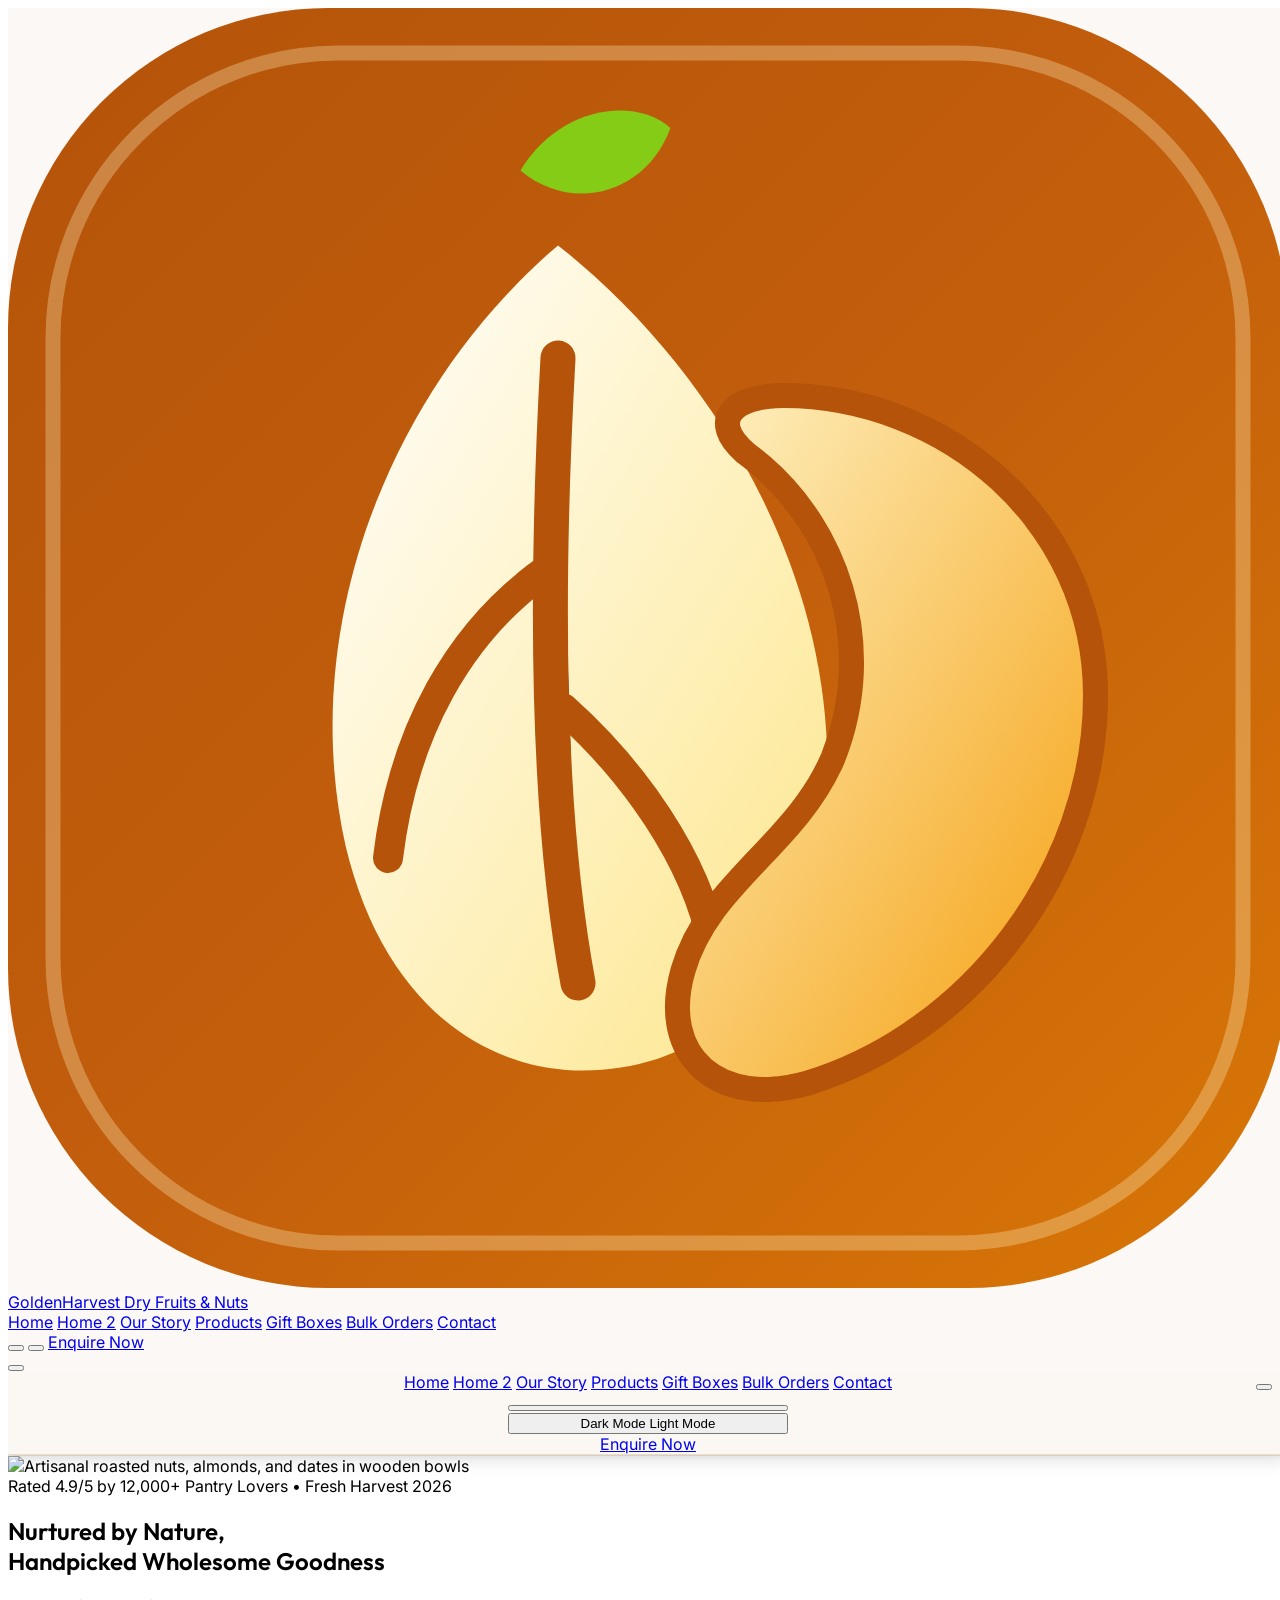
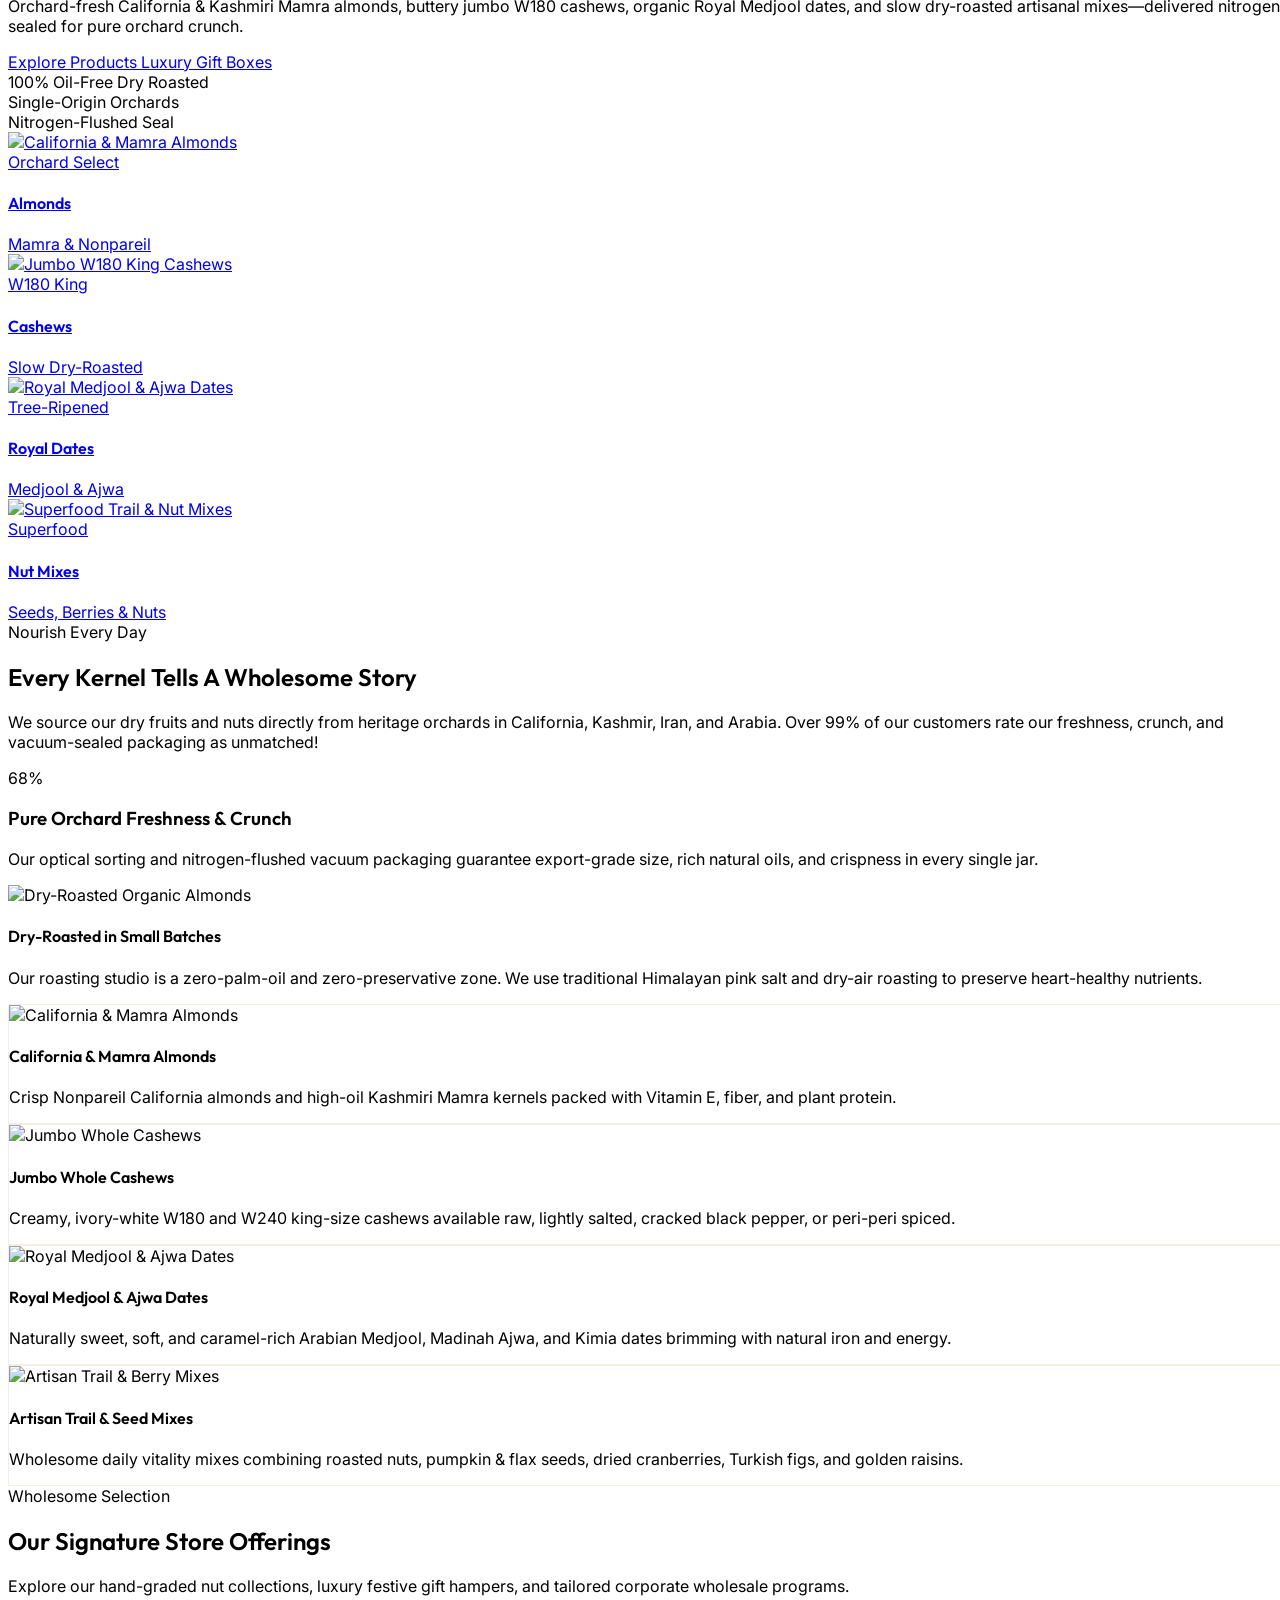
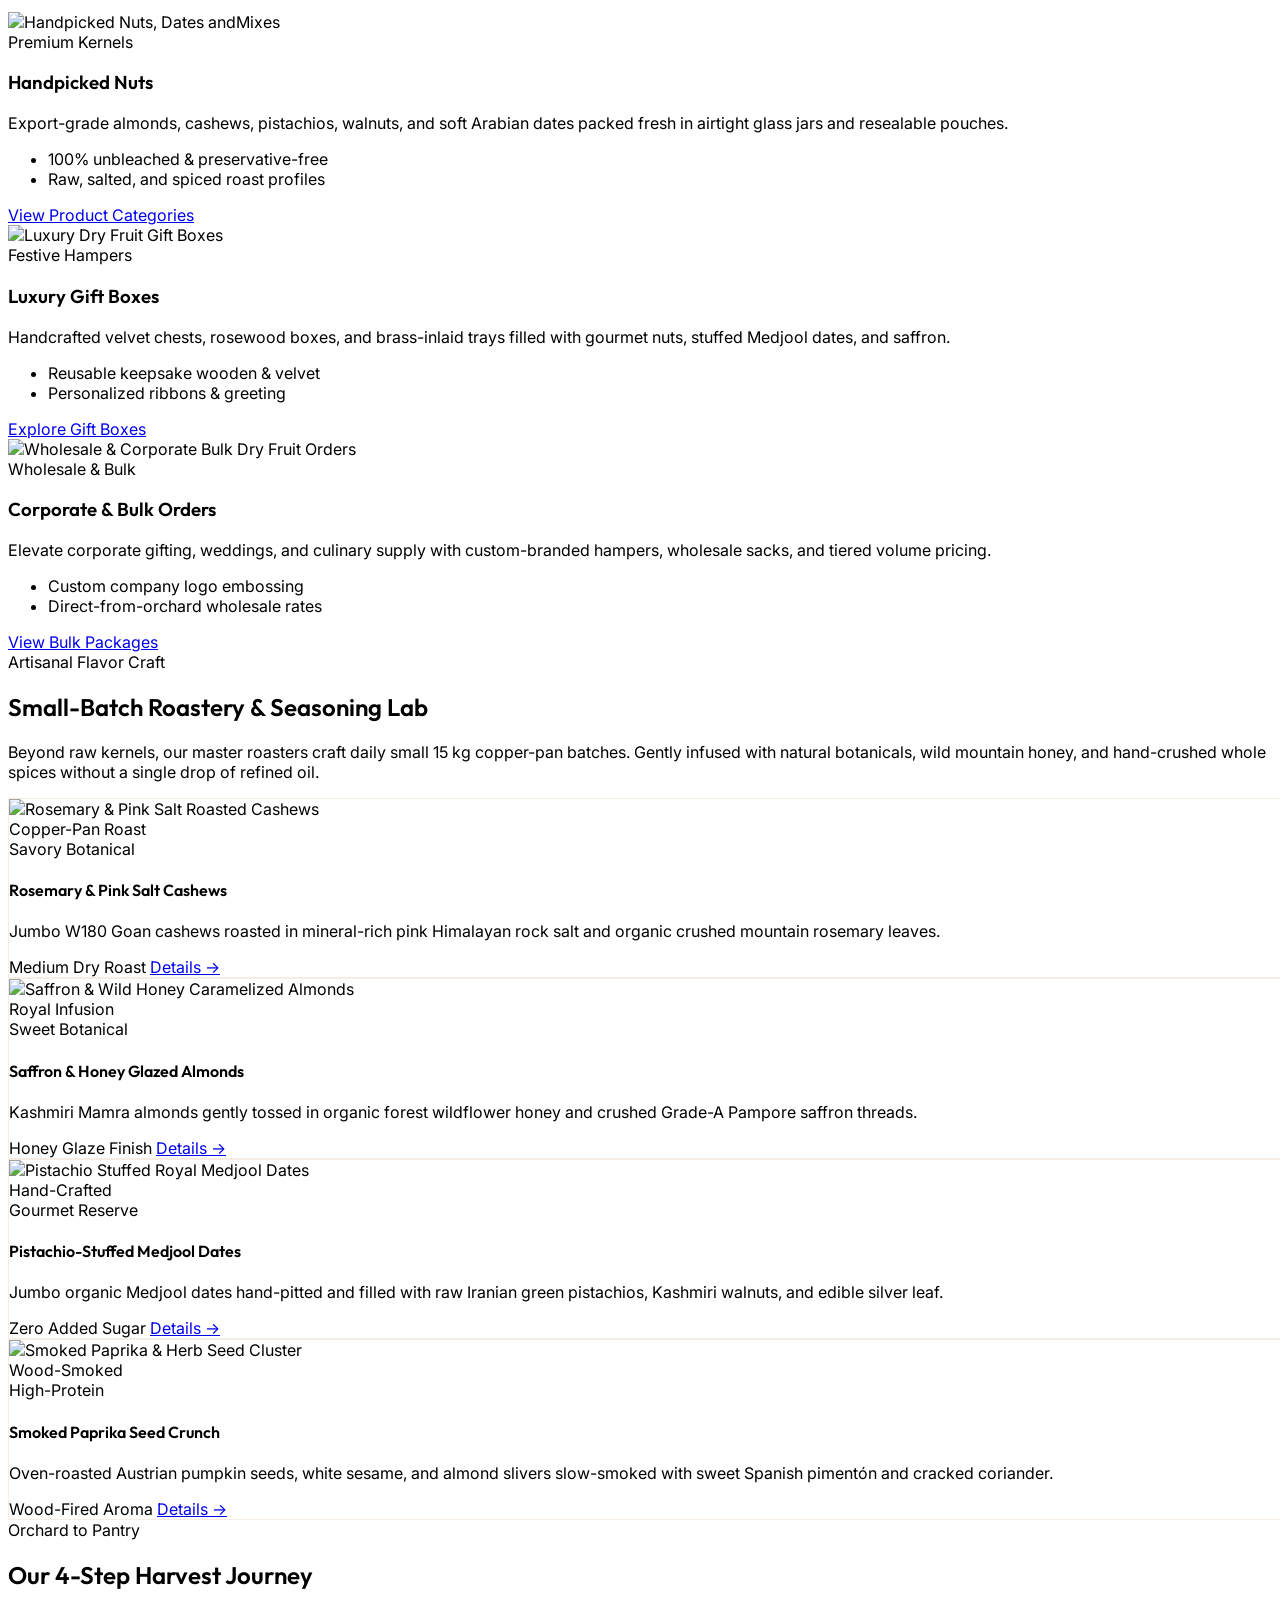
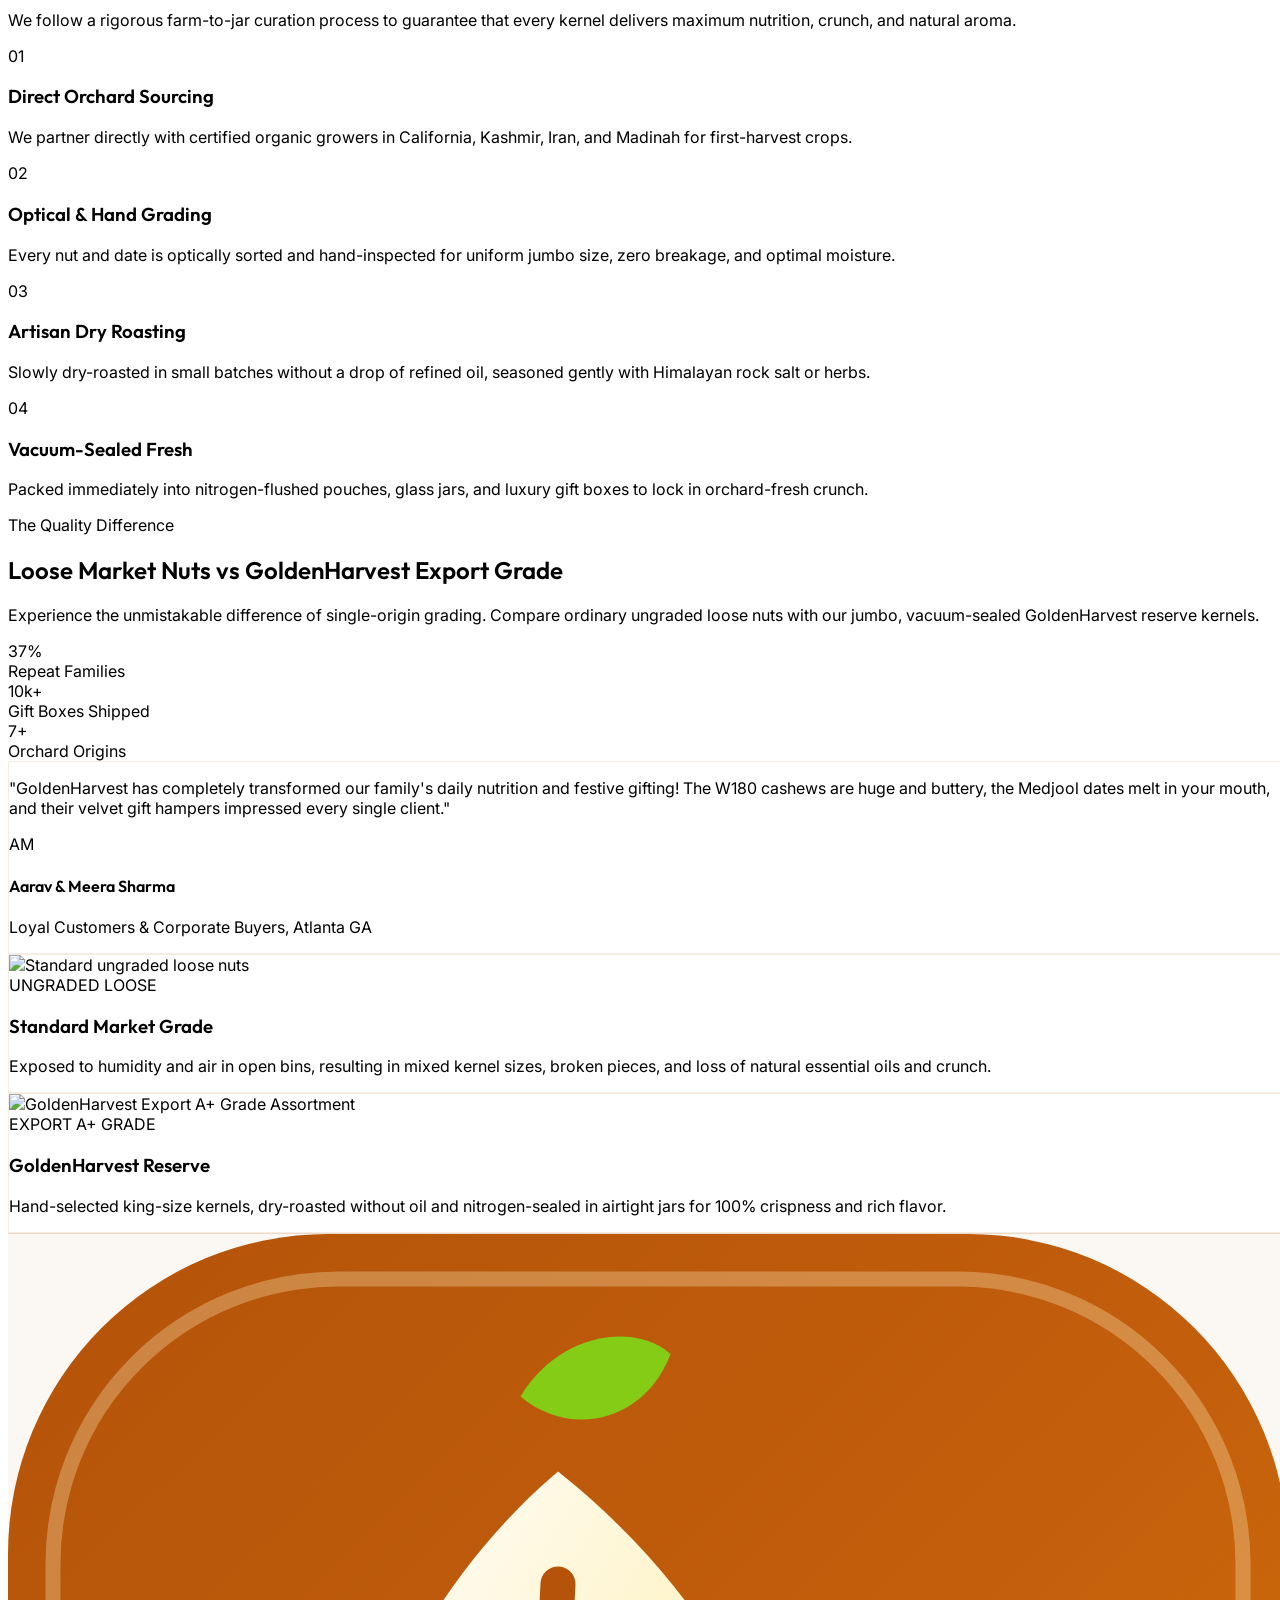
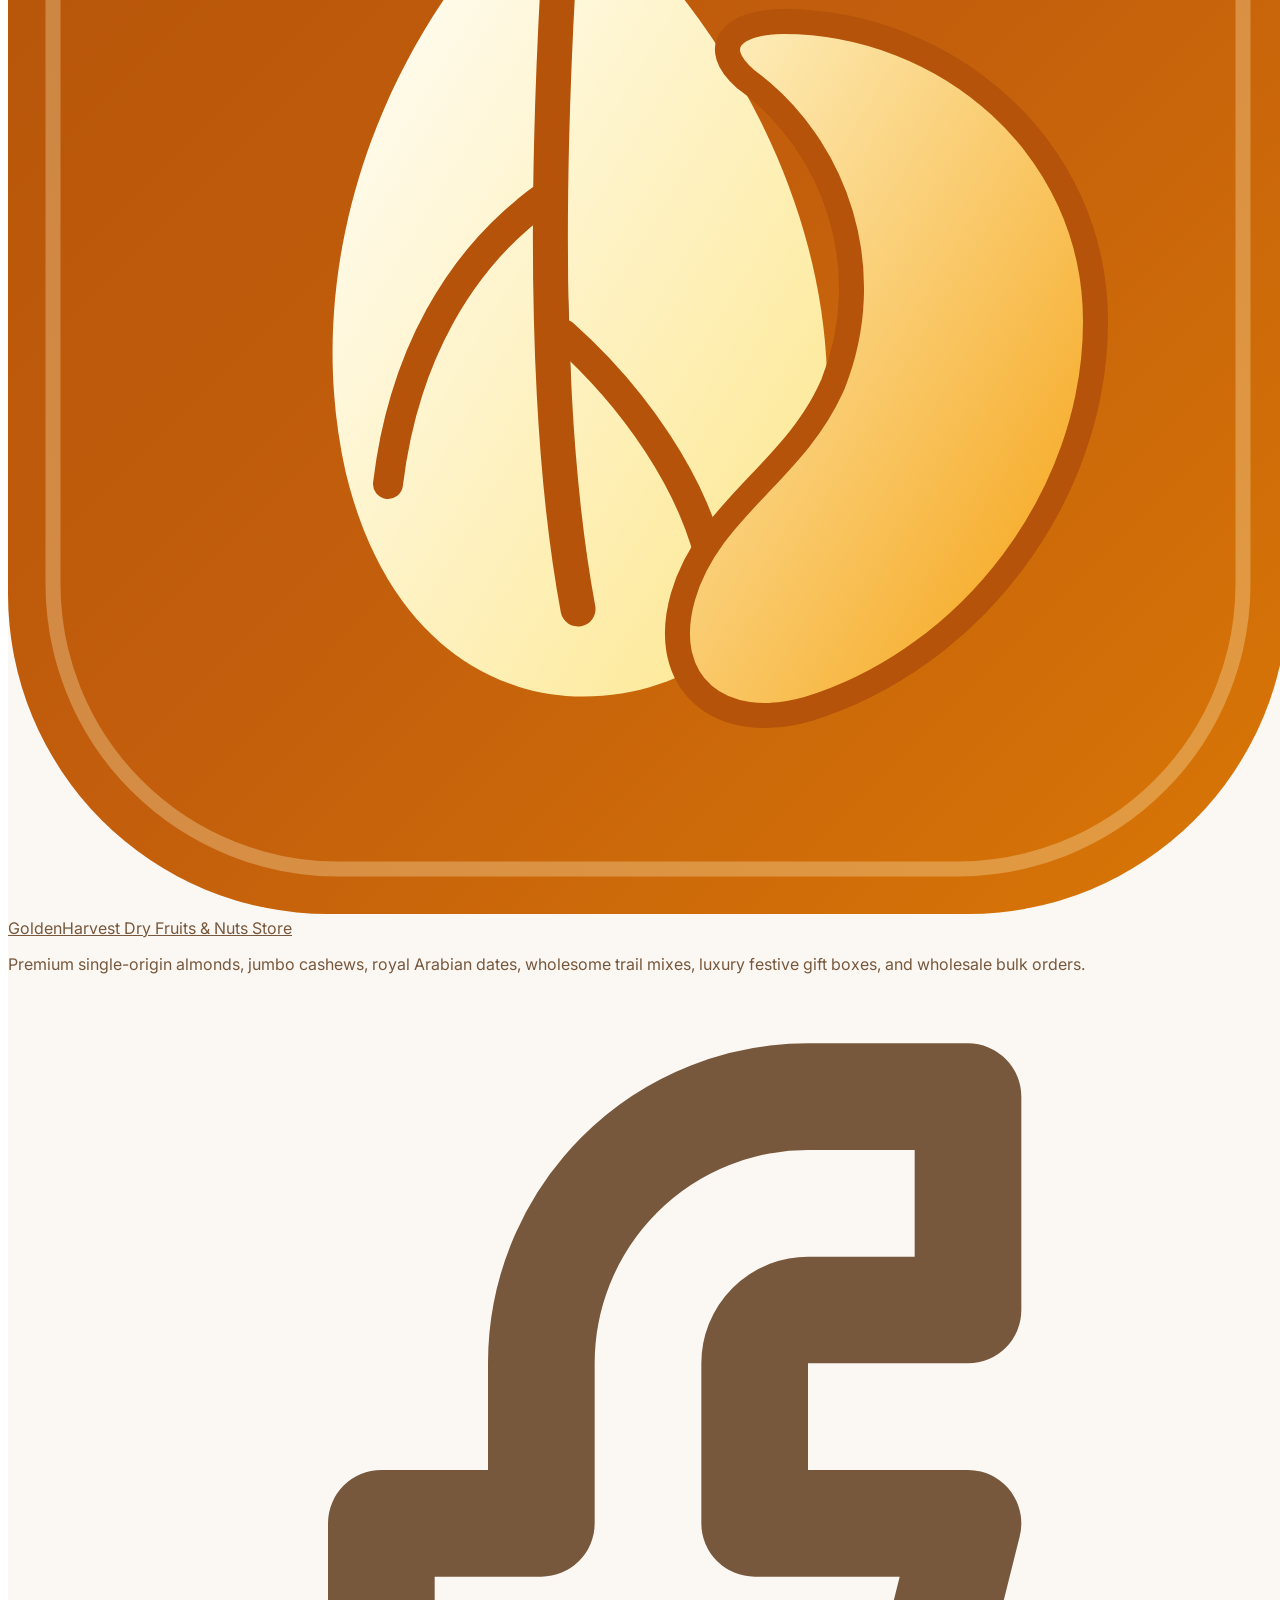
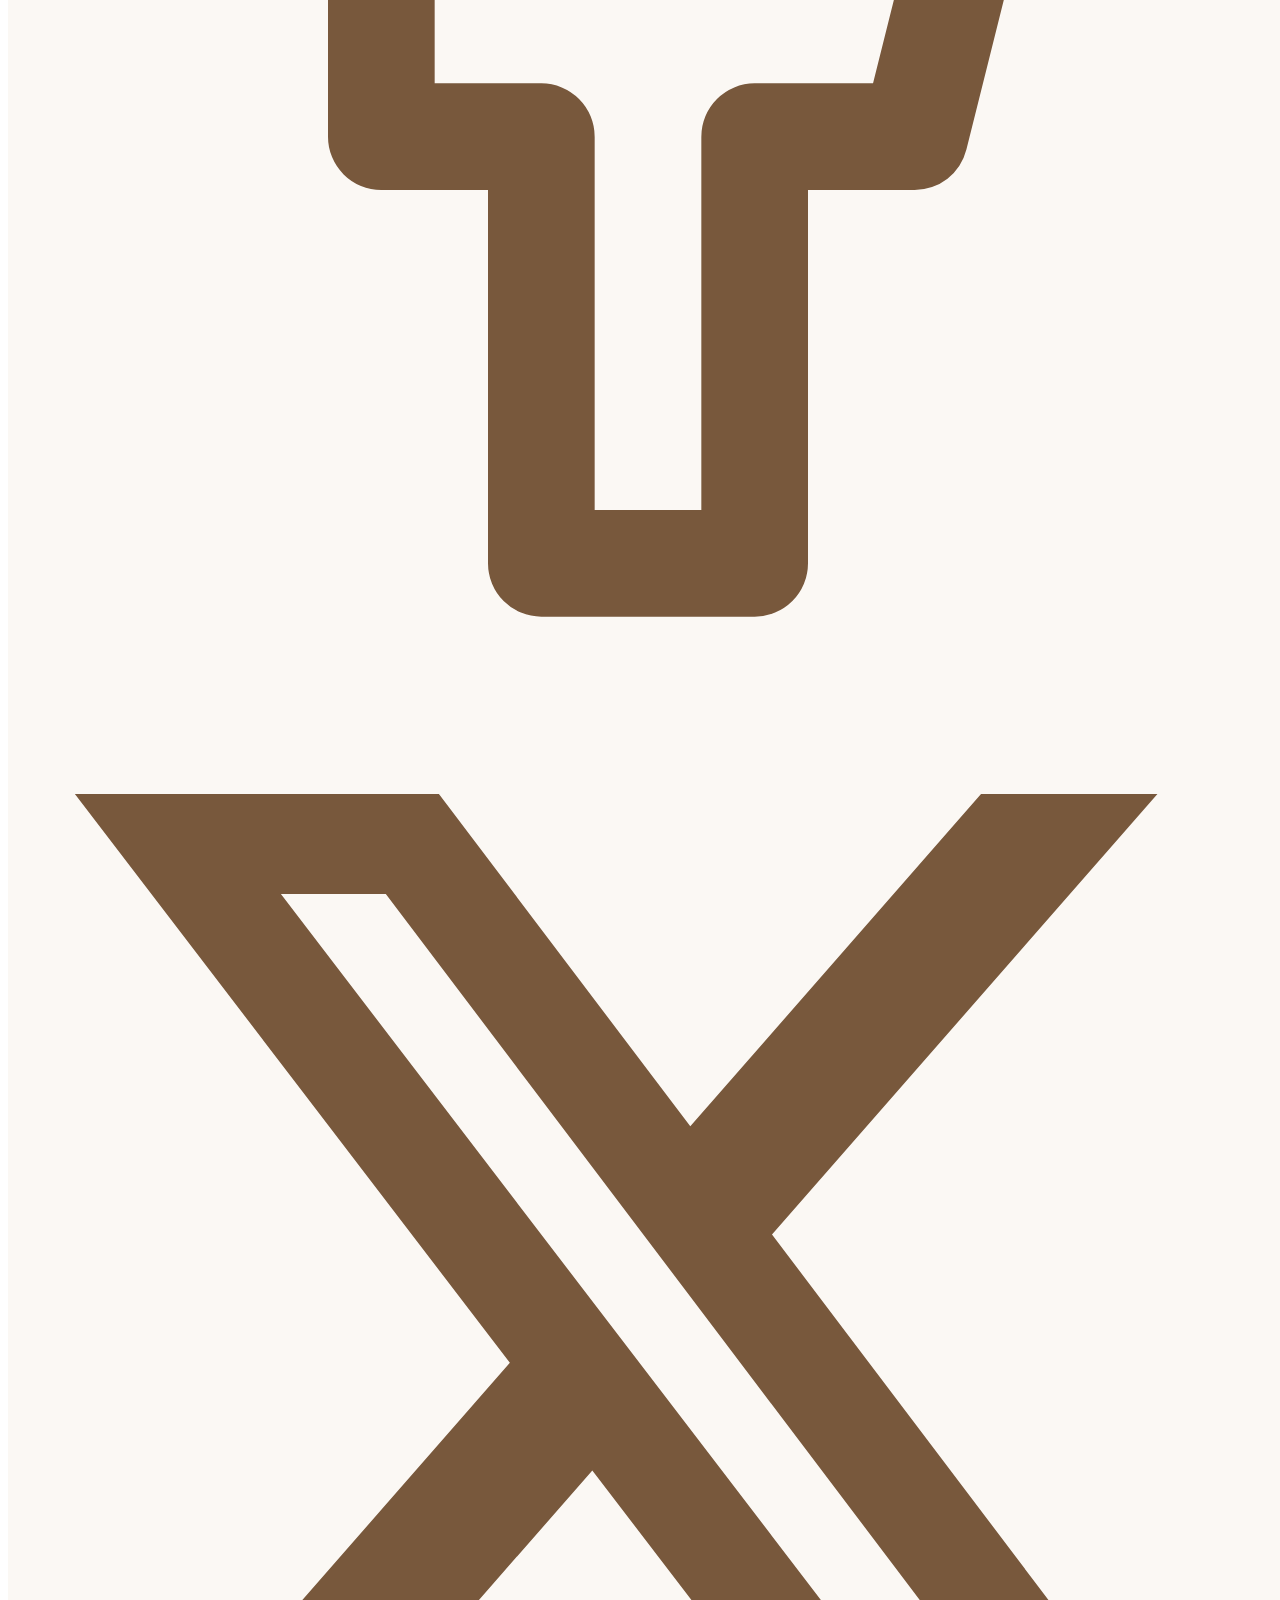
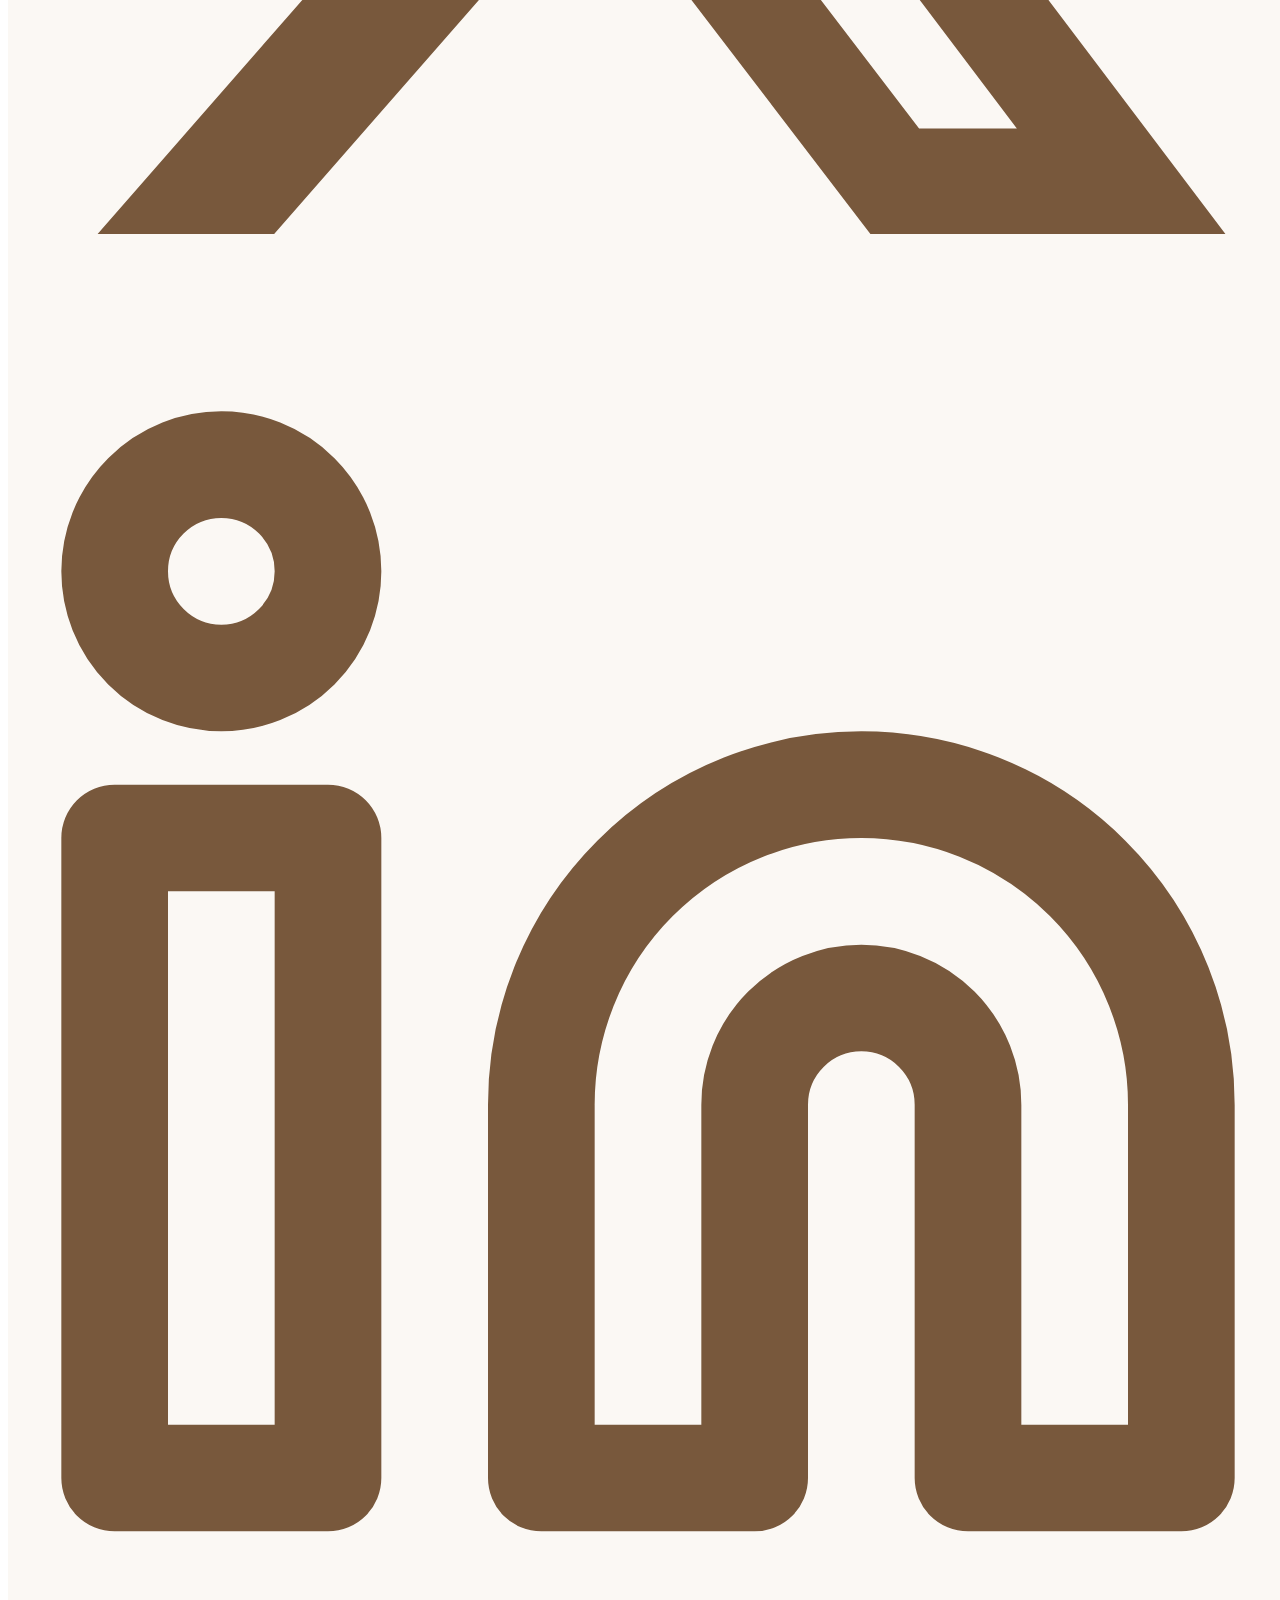
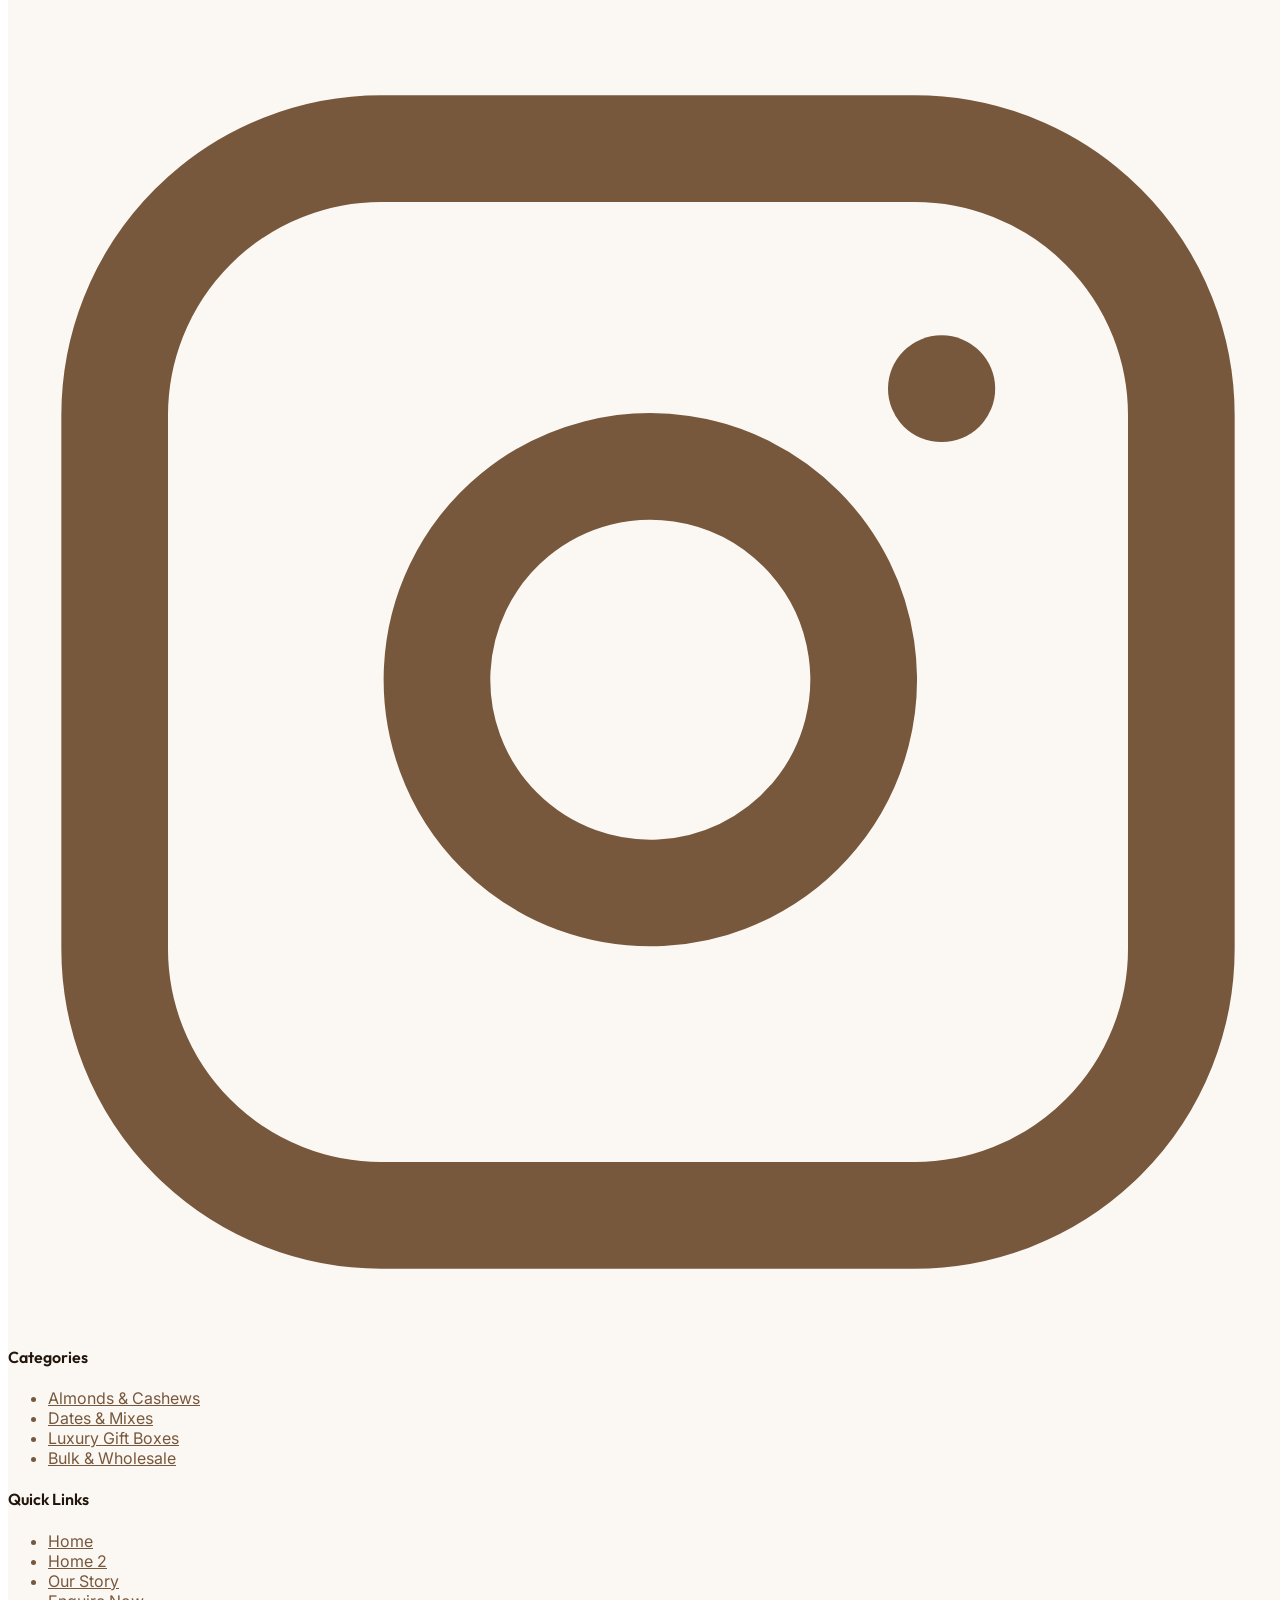
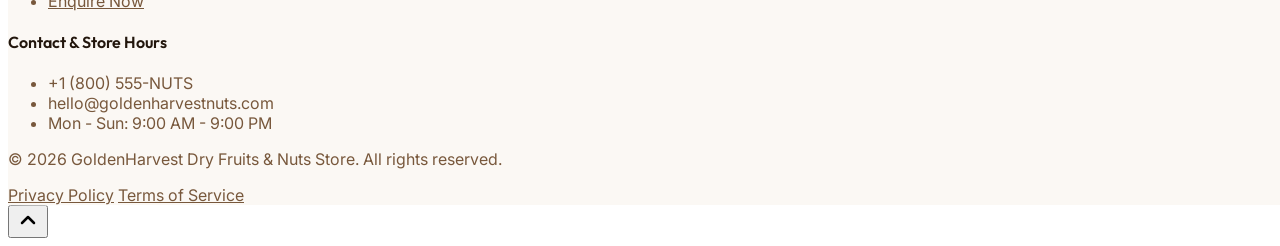
==== commit d546317e: "U" ====
--- a/index.html
+++ b/index.html
@@ -203,25 +203,25 @@
               <span>Explore Products</span>
               <i data-lucide="arrow-right" class="w-4 h-4 group-hover:translate-x-1 rtl:group-hover:-translate-x-1 transition-transform"></i>
             </a>
-            <a href="gallery.html" class="w-full sm:flex-1 px-8 py-4 rounded-xl bg-white/10 dark:bg-slate-900/50 border border-white/20 dark:border-slate-700 text-white text-center font-bold text-sm hover:bg-white/20 dark:hover:bg-slate-800 transition-all flex items-center justify-center space-x-2 rtl:space-x-reverse backdrop-blur-md shadow-lg">
-              <i data-lucide="gift" class="w-4 h-4 text-amber-300"></i>
-              <span>Luxury Gift Boxes</span>
+            <a href="gallery.html" class="w-full sm:flex-1 px-8 py-4 rounded-xl bg-slate-950/85 hover:bg-slate-900 border-2 border-amber-400/80 hover:border-amber-300 text-white text-center font-bold text-sm shadow-2xl shadow-black/60 transition-all transform hover:-translate-y-0.5 flex items-center justify-center space-x-2 rtl:space-x-reverse backdrop-blur-md group">
+              <i data-lucide="gift" class="w-4 h-4 text-amber-400 group-hover:scale-110 transition-transform"></i>
+              <span class="text-white drop-shadow-sm">Luxury Gift Boxes</span>
             </a>
           </div>
 
-          <!-- Trust Badges Strip -->
-          <div class="flex flex-wrap items-center justify-center gap-x-6 gap-y-2 pt-2 text-xs text-slate-300 font-medium">
-            <div class="flex items-center space-x-1.5 rtl:space-x-reverse">
-              <i data-lucide="shield-check" class="w-4 h-4 text-amber-400"></i>
-              <span>100% Oil-Free Dry Roasted</span>
-            </div>
-            <div class="flex items-center space-x-1.5 rtl:space-x-reverse">
-              <i data-lucide="leaf" class="w-4 h-4 text-lime-400"></i>
-              <span>Single-Origin Orchards</span>
-            </div>
-            <div class="flex items-center space-x-1.5 rtl:space-x-reverse">
-              <i data-lucide="box" class="w-4 h-4 text-amber-400"></i>
-              <span>Nitrogen-Flushed Seal</span>
+          <!-- Trust Badges Strip (High-Contrast Frosted Pills) -->
+          <div class="flex flex-wrap items-center justify-center gap-2.5 sm:gap-4 pt-3 text-xs">
+            <div class="inline-flex items-center space-x-2 rtl:space-x-reverse px-3.5 py-1.5 rounded-full bg-slate-950/80 border border-white/25 shadow-lg shadow-black/40 backdrop-blur-md text-white font-semibold">
+              <i data-lucide="shield-check" class="w-4 h-4 text-amber-400 flex-shrink-0"></i>
+              <span class="drop-shadow-sm">100% Oil-Free Dry Roasted</span>
+            </div>
+            <div class="inline-flex items-center space-x-2 rtl:space-x-reverse px-3.5 py-1.5 rounded-full bg-slate-950/80 border border-white/25 shadow-lg shadow-black/40 backdrop-blur-md text-white font-semibold">
+              <i data-lucide="leaf" class="w-4 h-4 text-lime-400 flex-shrink-0"></i>
+              <span class="drop-shadow-sm">Single-Origin Orchards</span>
+            </div>
+            <div class="inline-flex items-center space-x-2 rtl:space-x-reverse px-3.5 py-1.5 rounded-full bg-slate-950/80 border border-white/25 shadow-lg shadow-black/40 backdrop-blur-md text-white font-semibold">
+              <i data-lucide="box" class="w-4 h-4 text-amber-400 flex-shrink-0"></i>
+              <span class="drop-shadow-sm">Nitrogen-Flushed Seal</span>
             </div>
           </div>
 
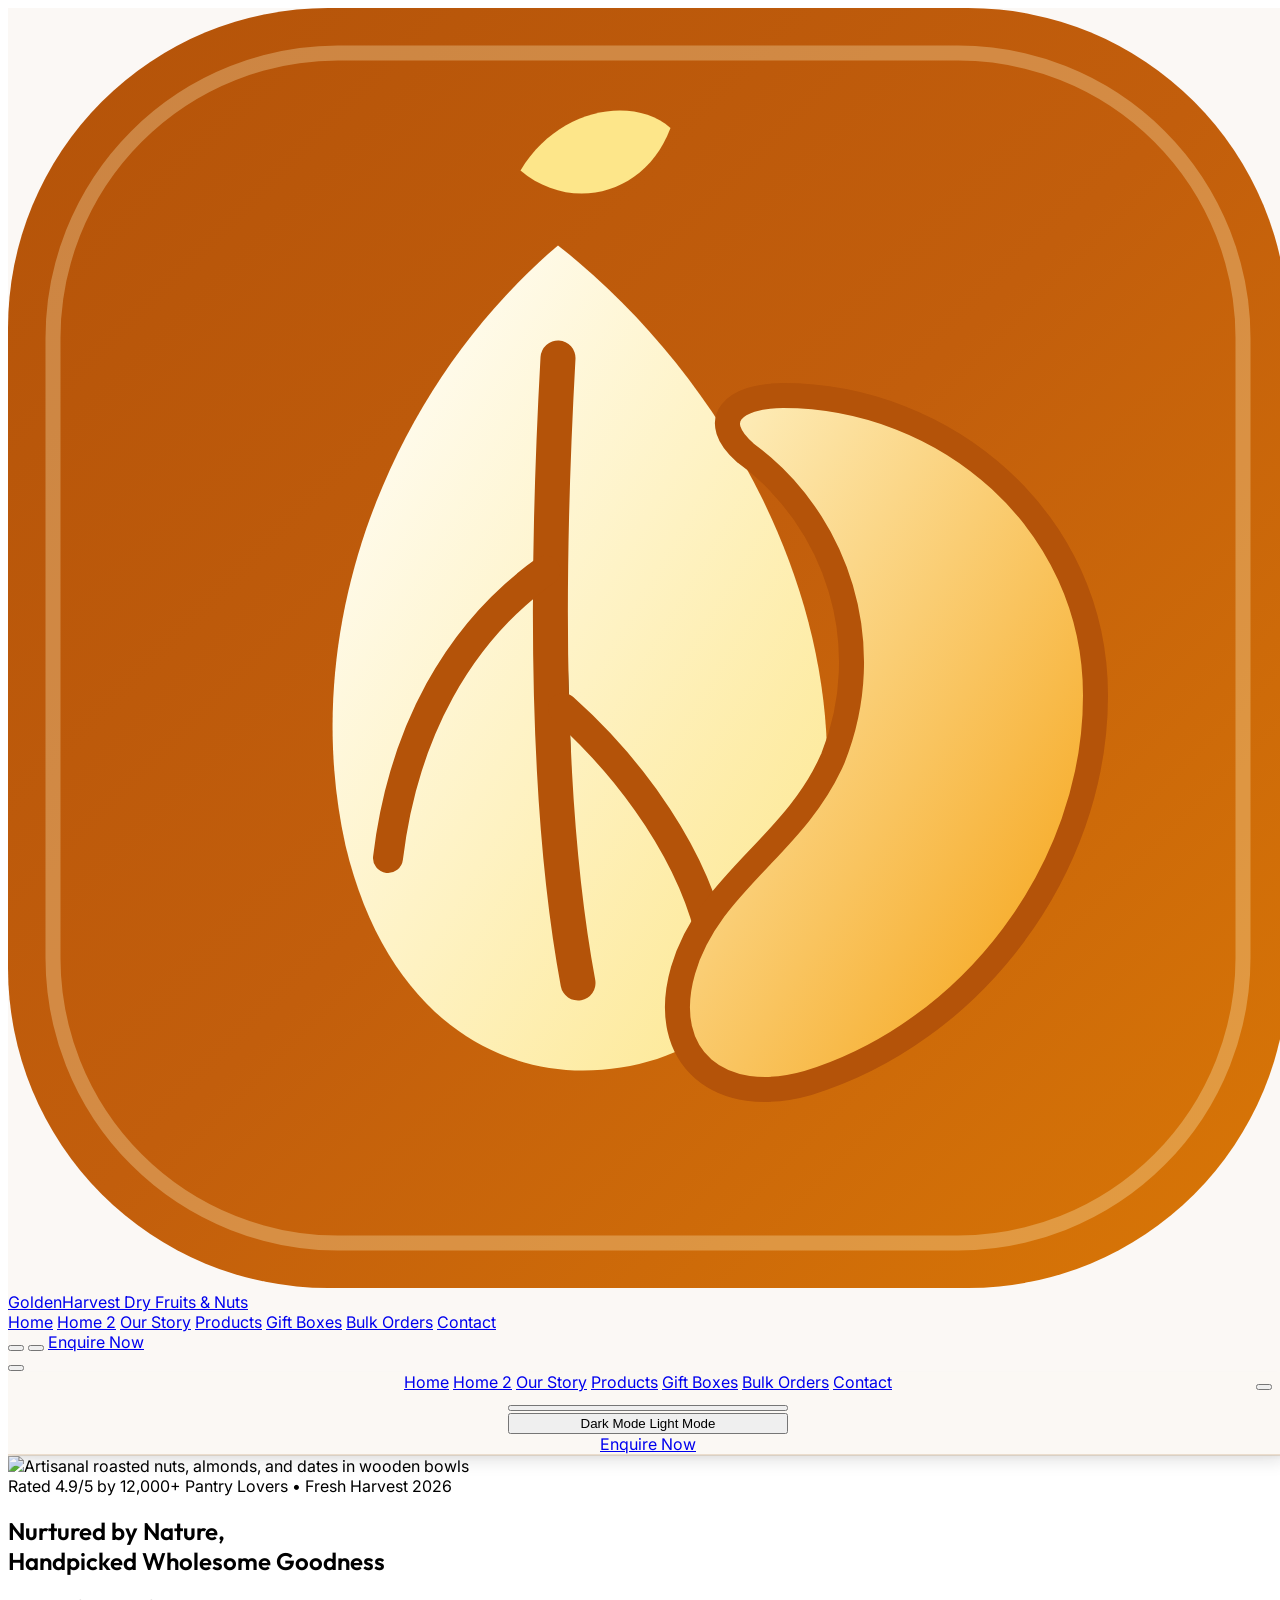
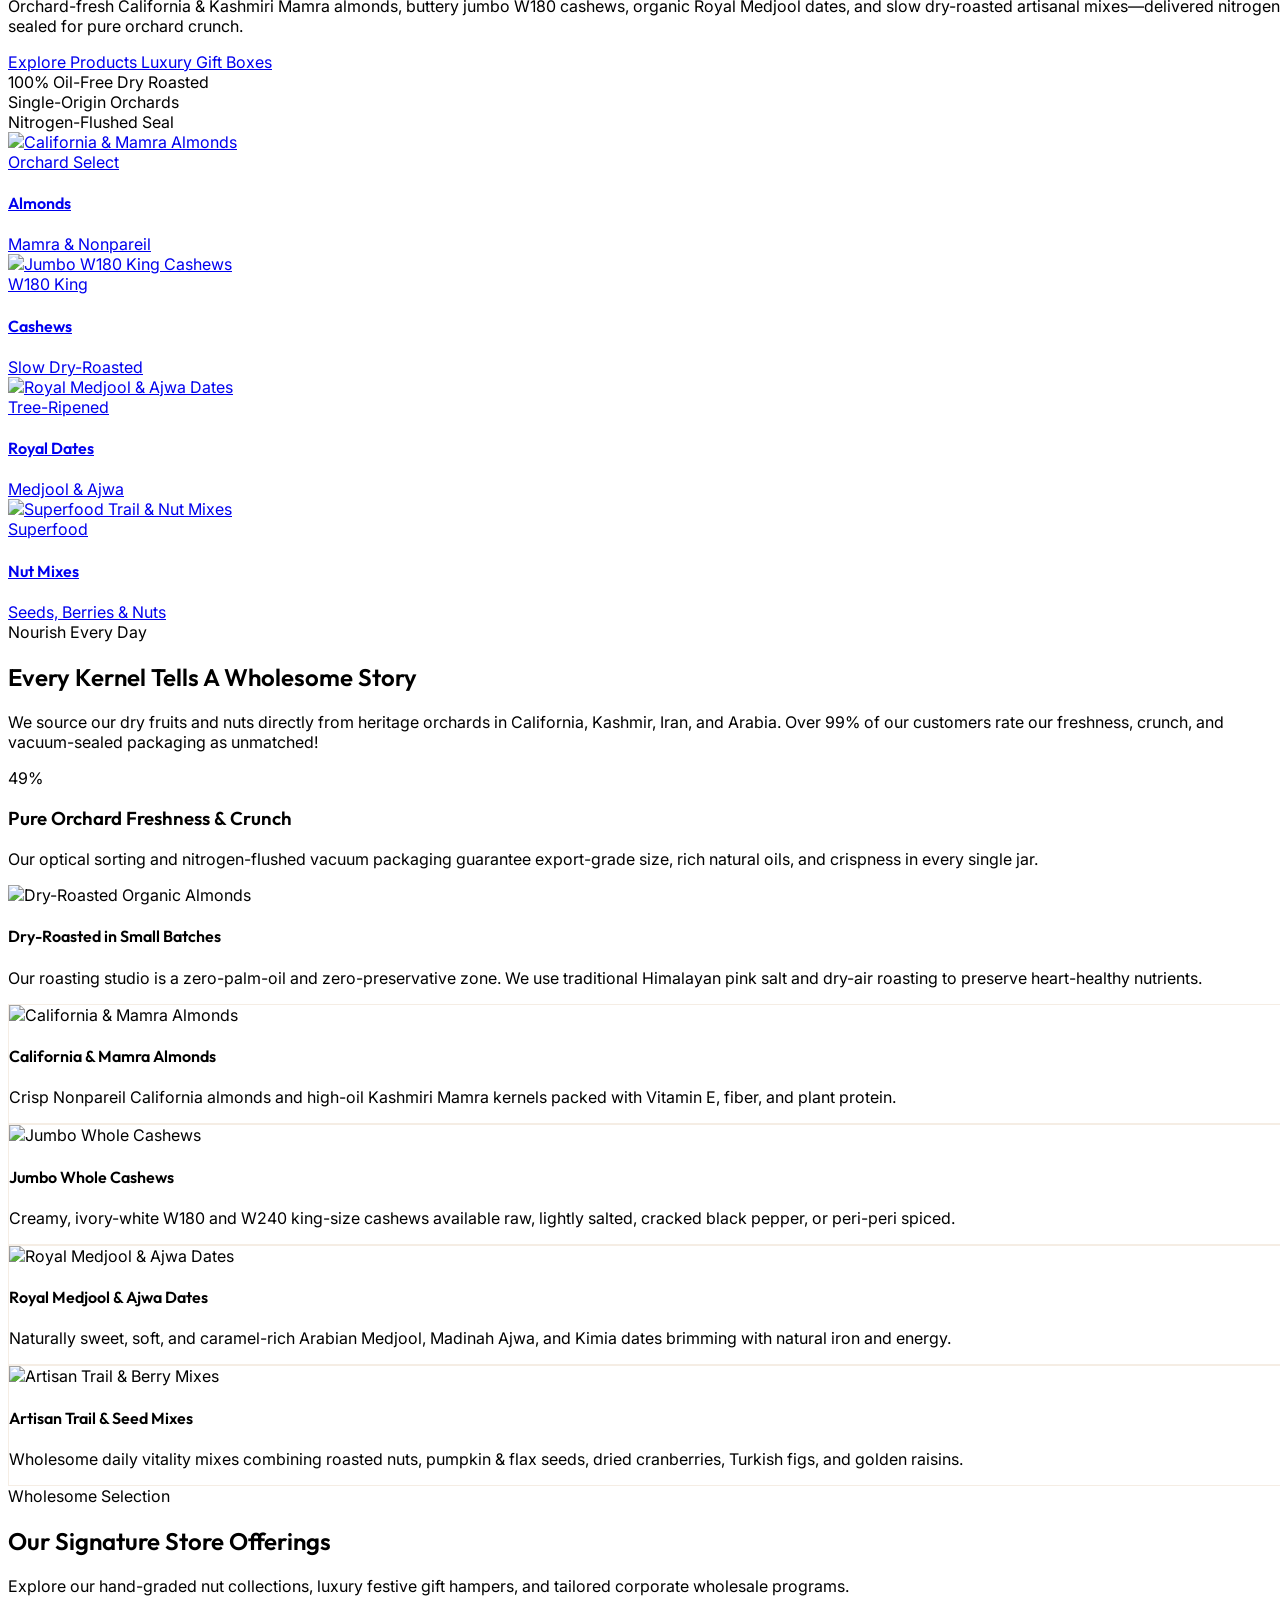
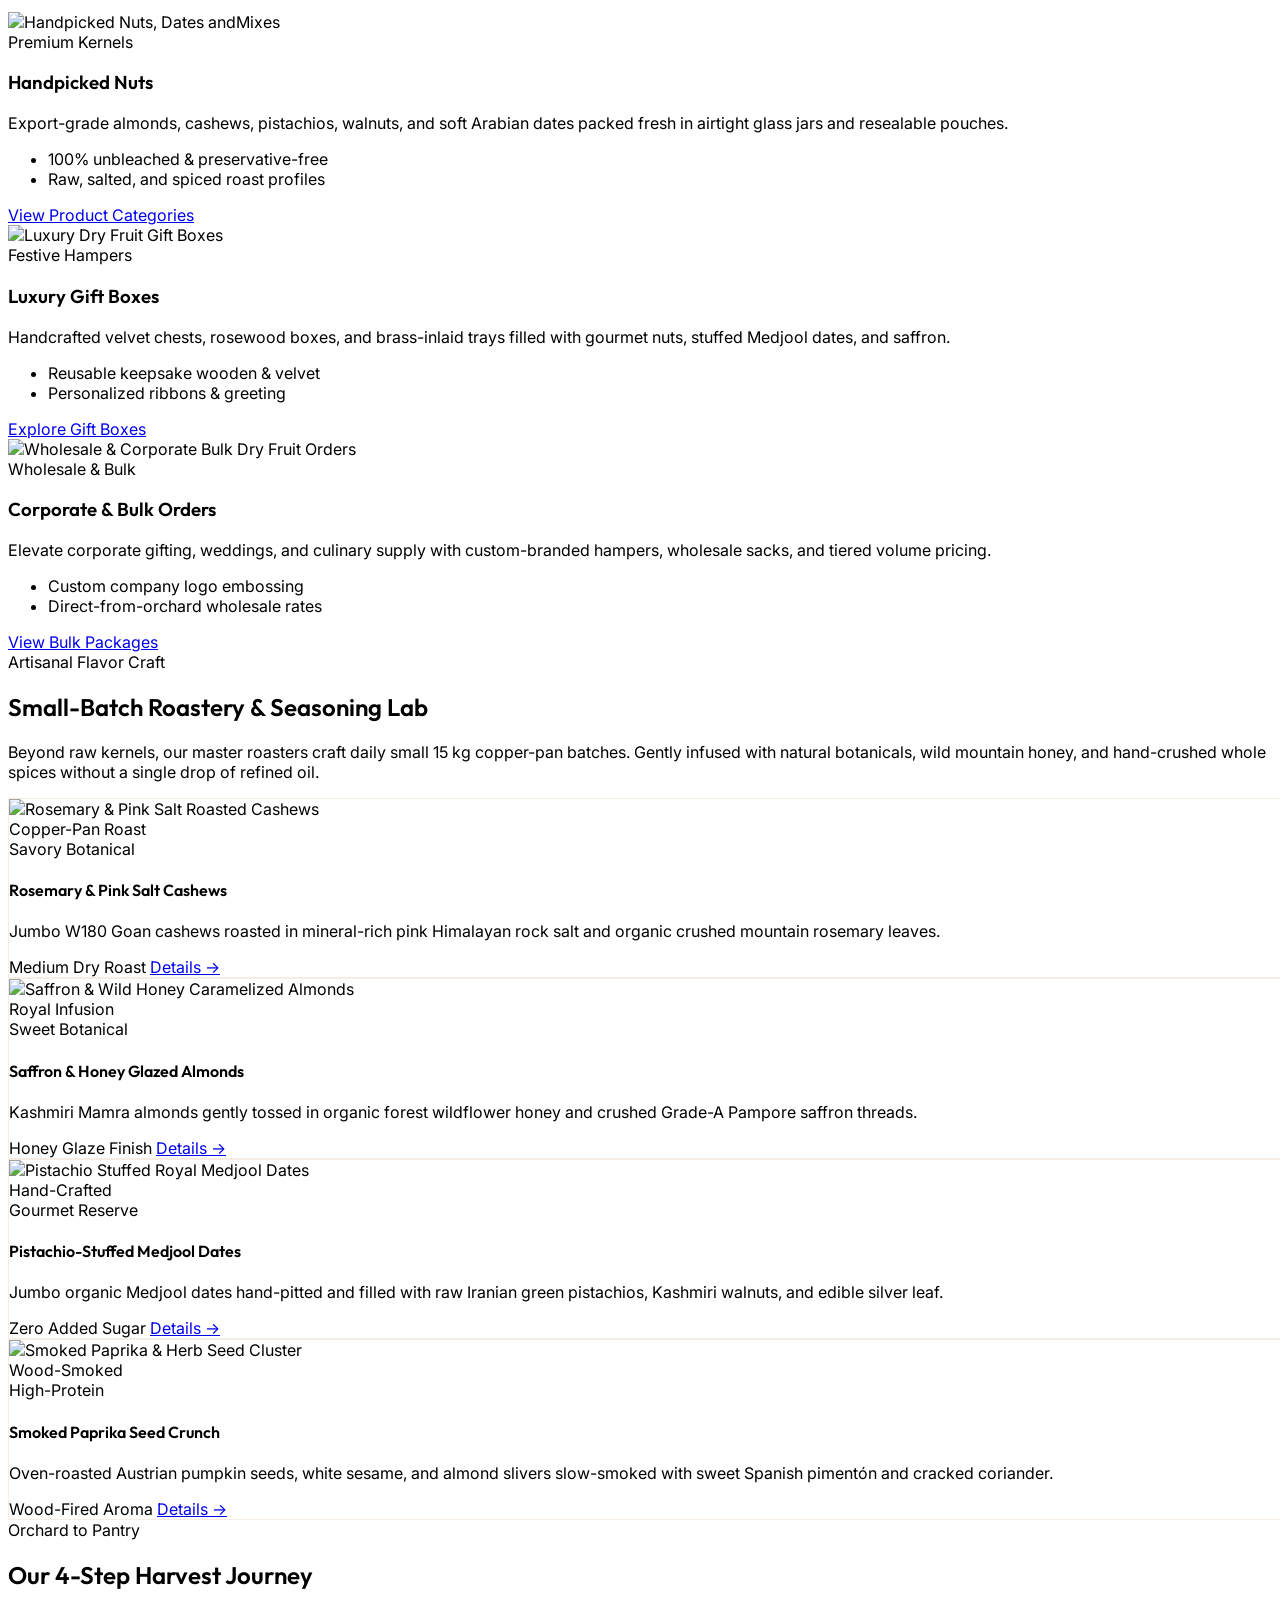
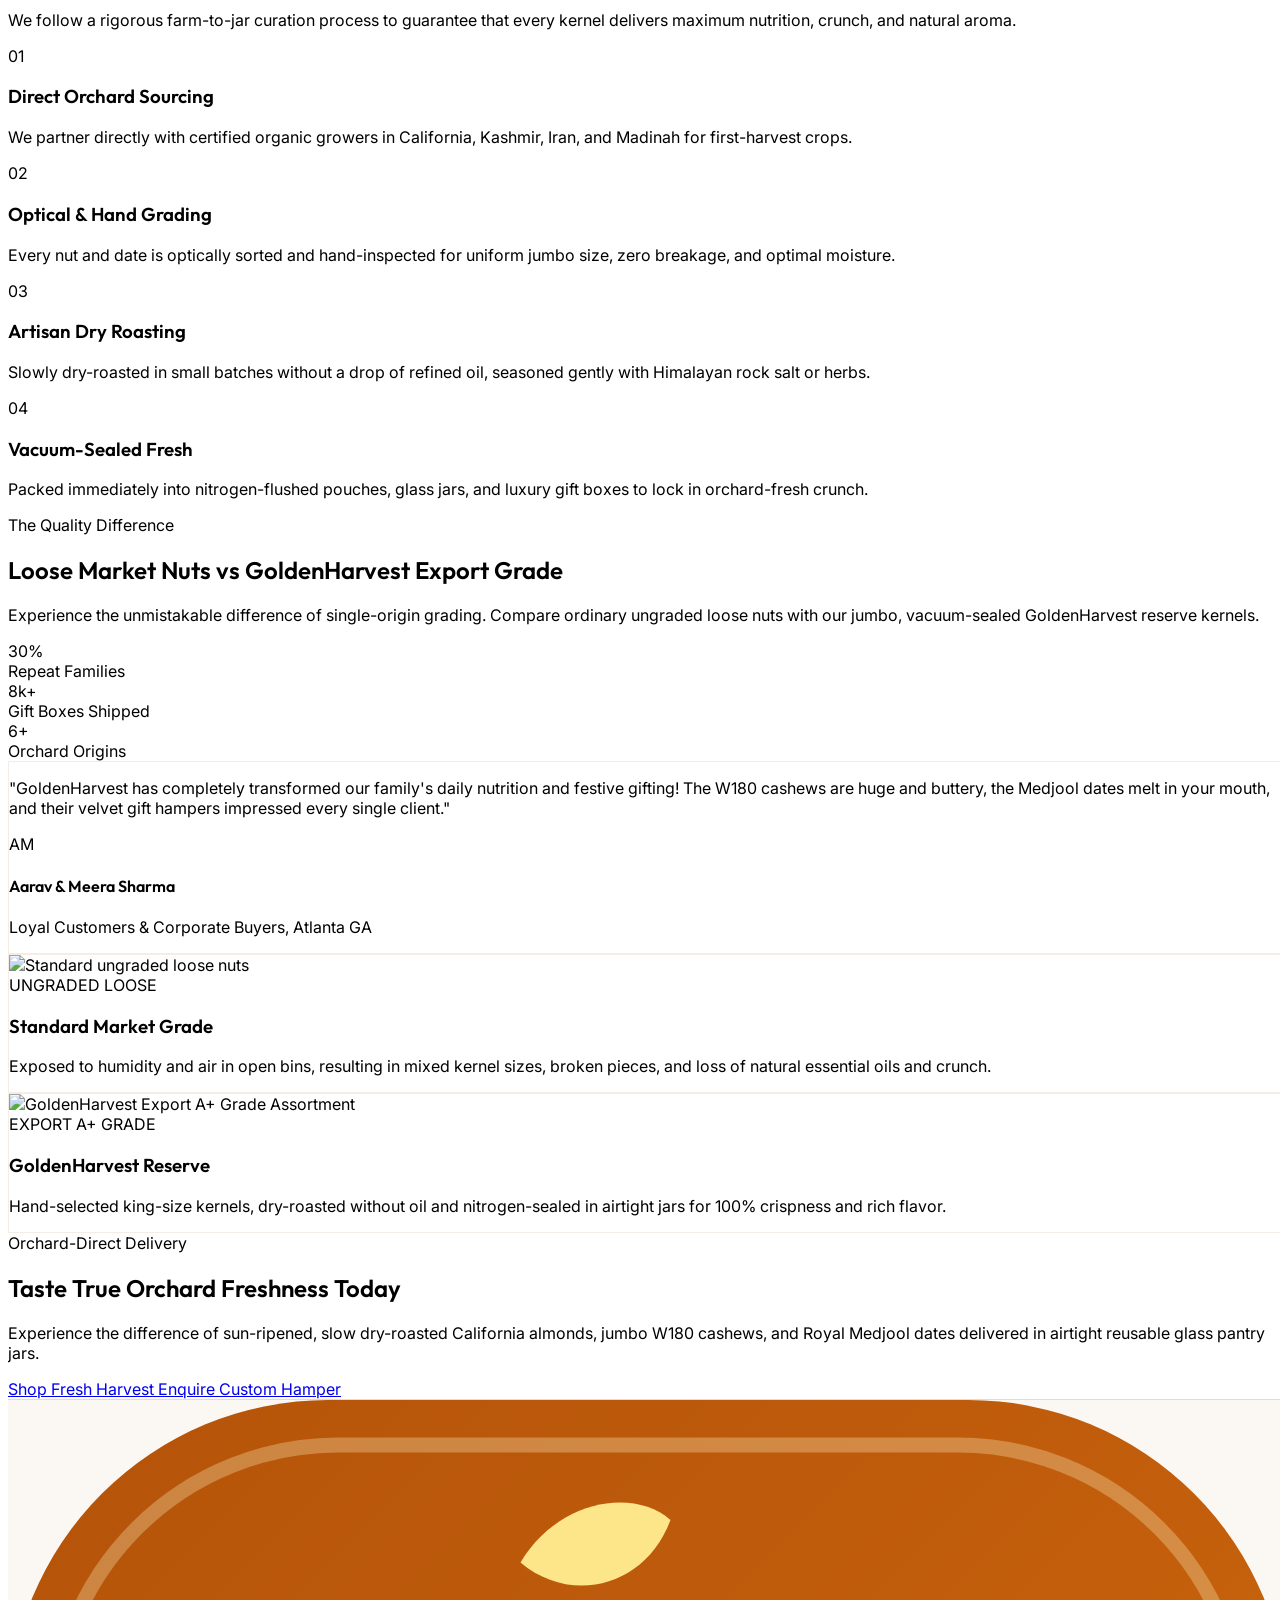
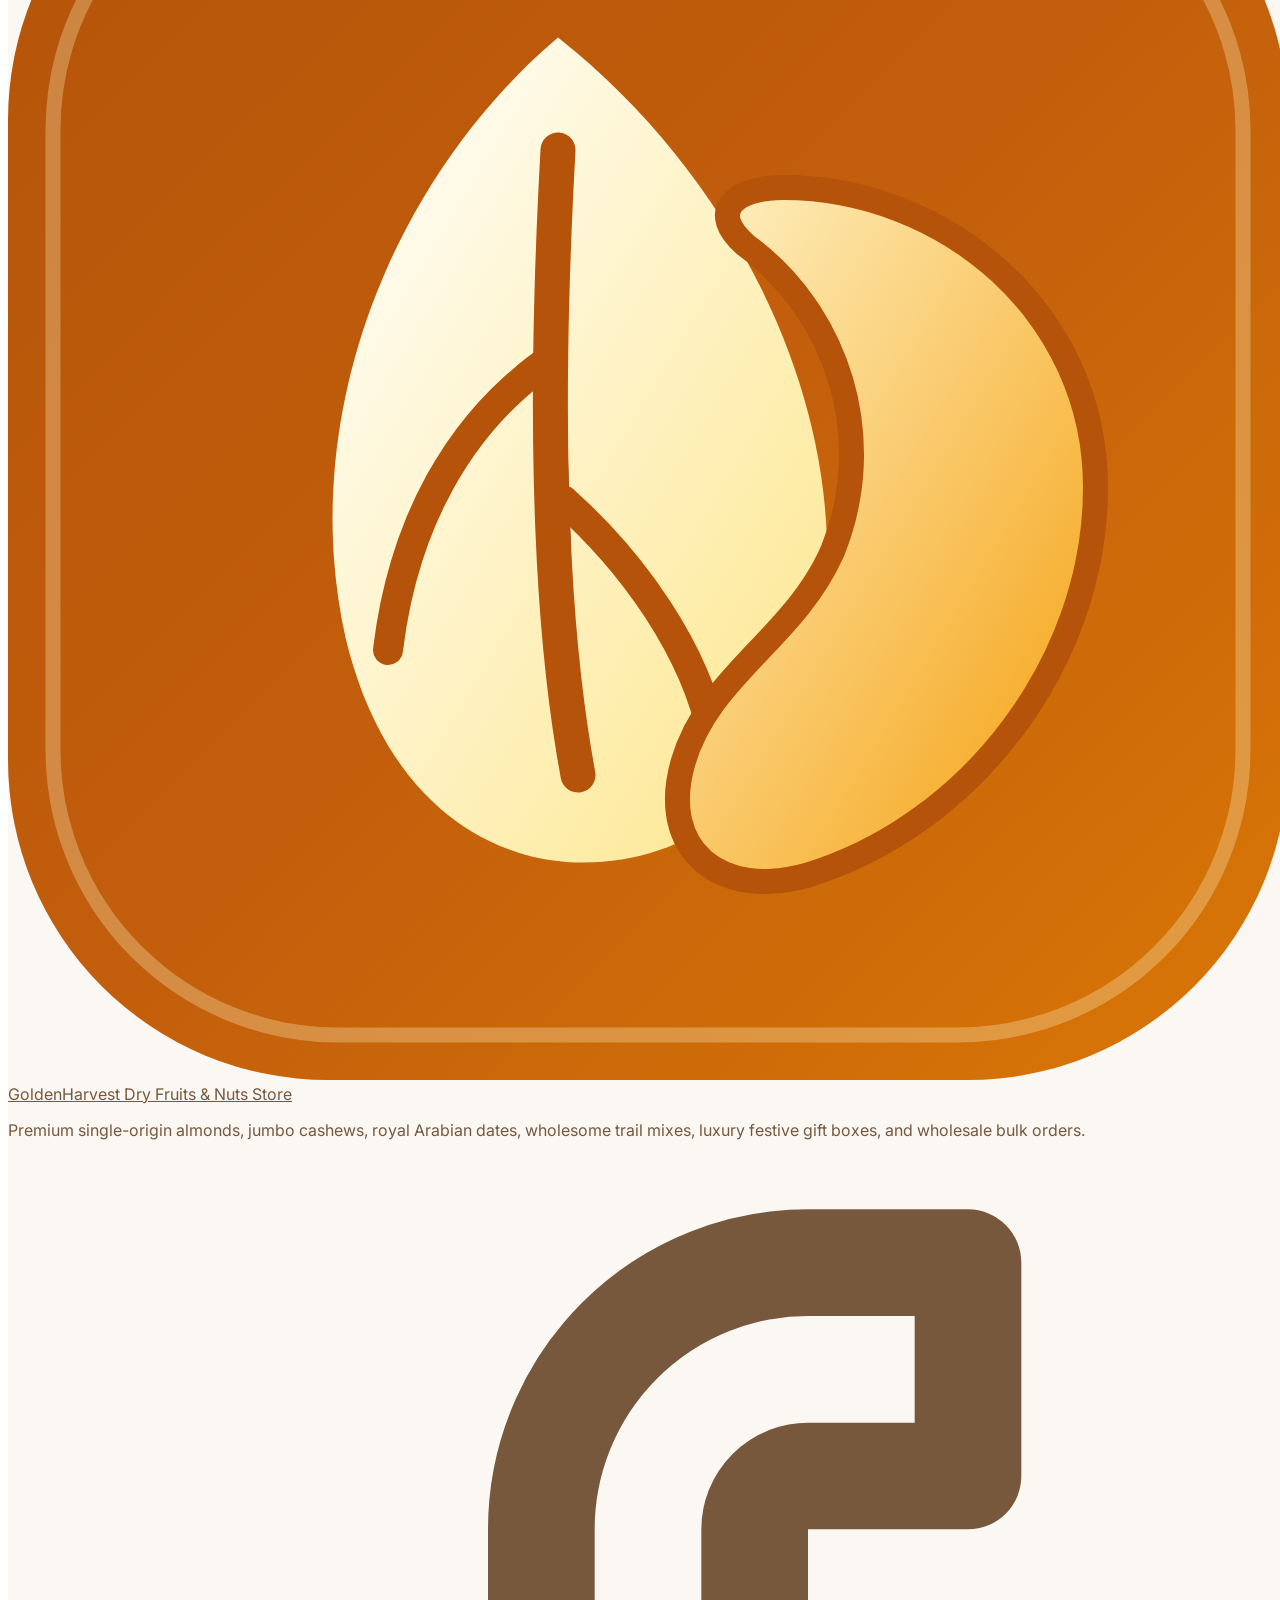
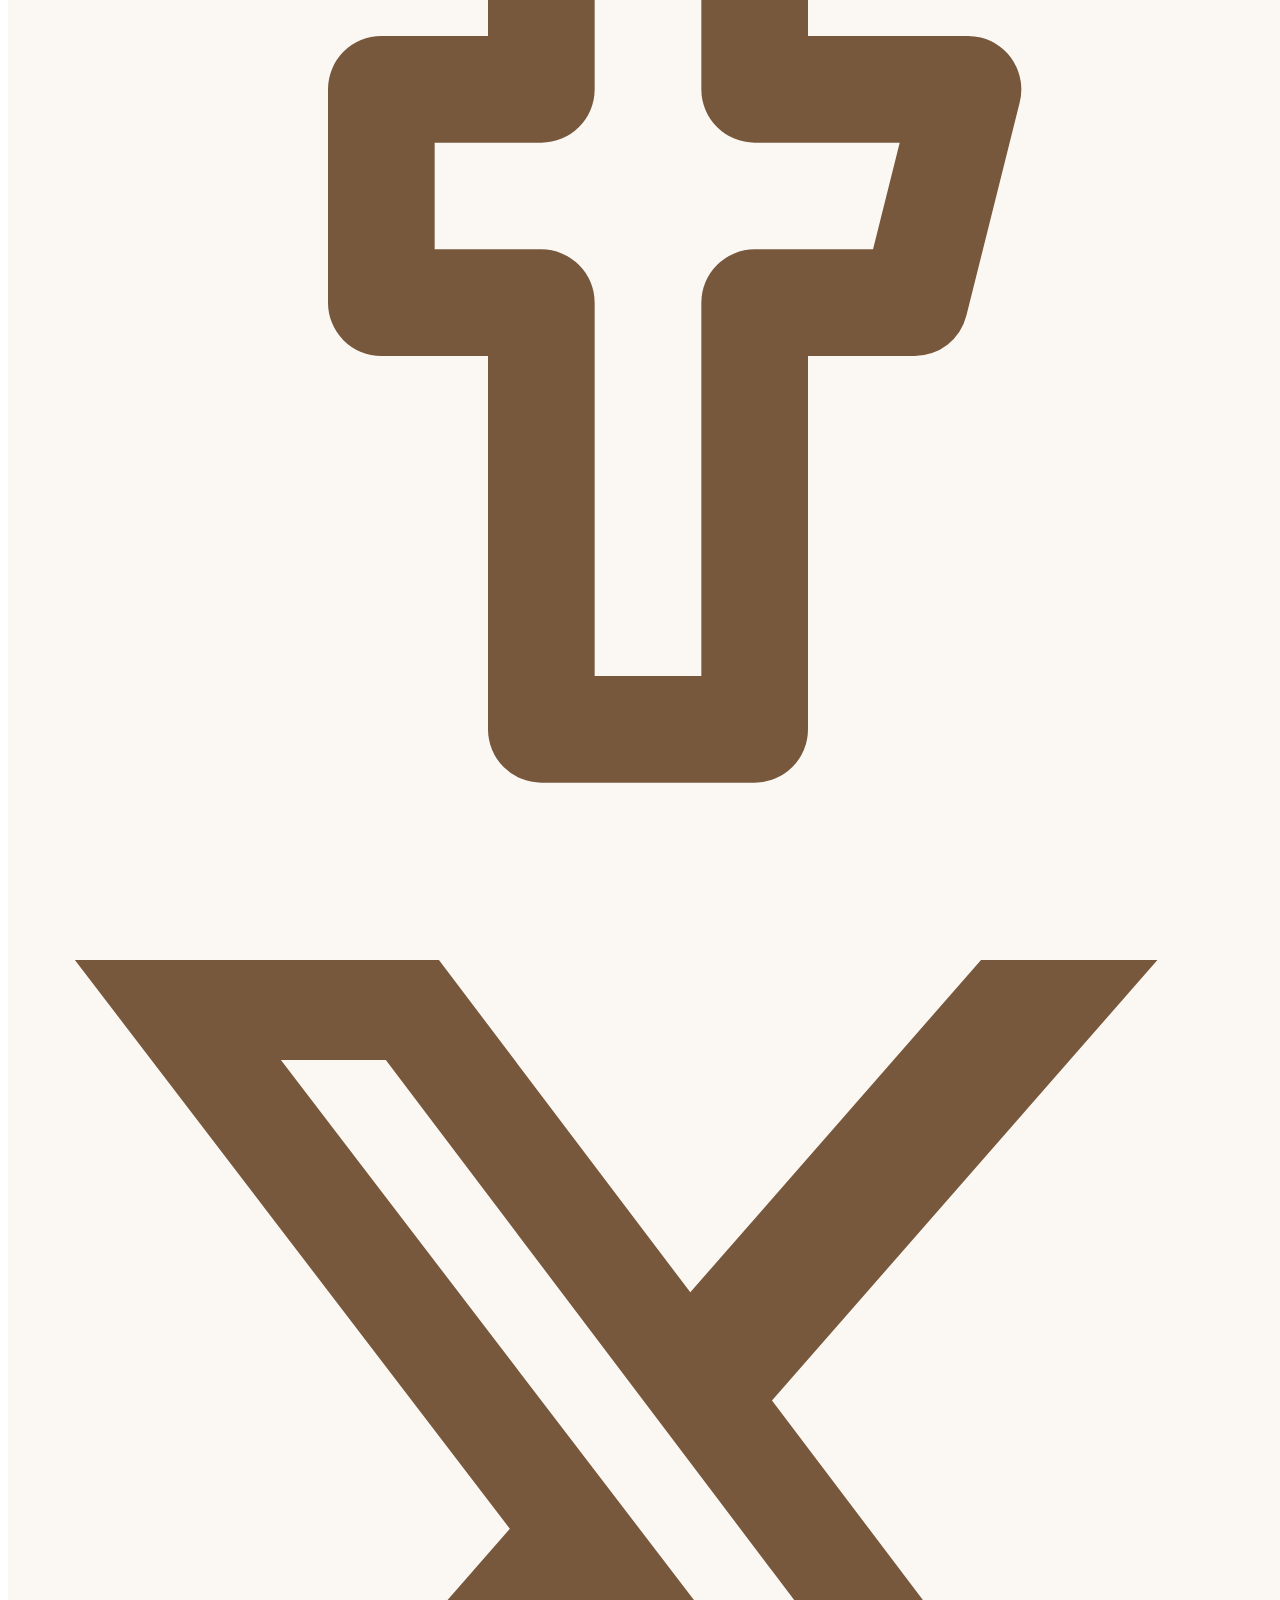
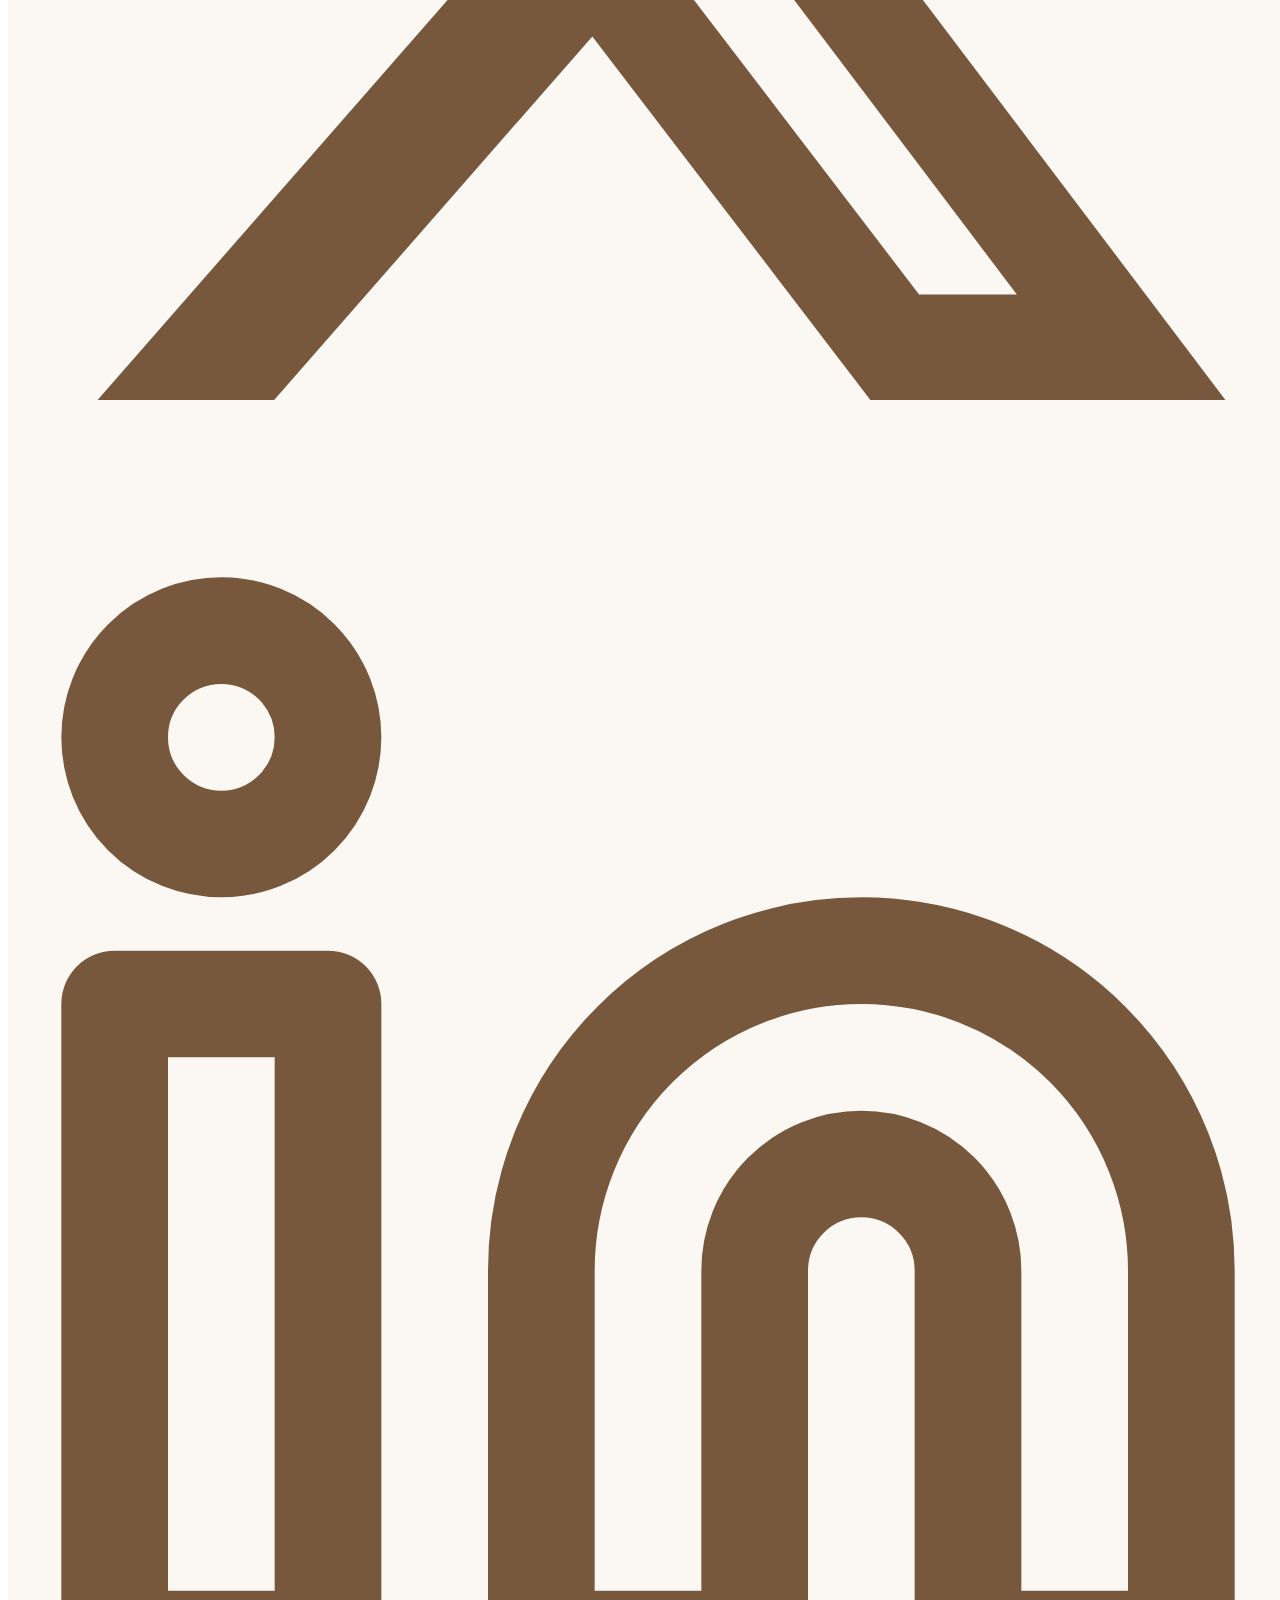
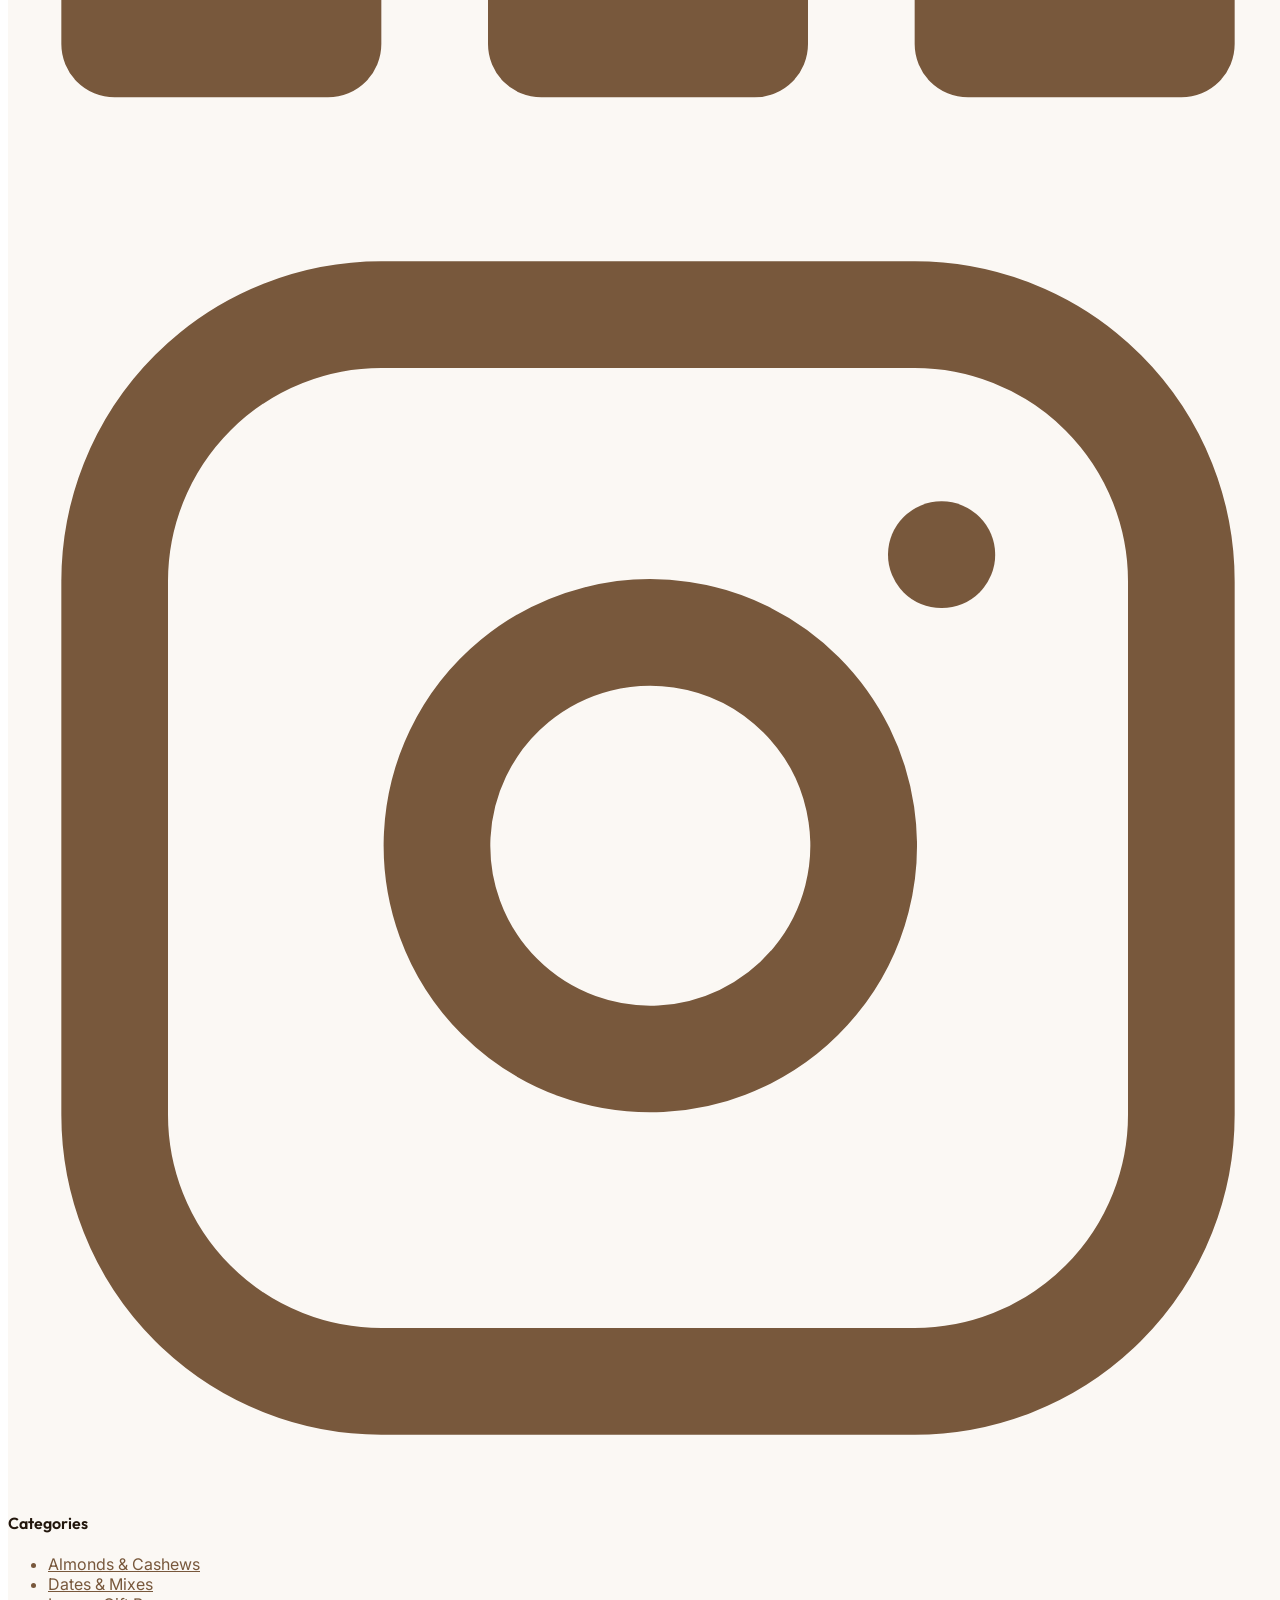
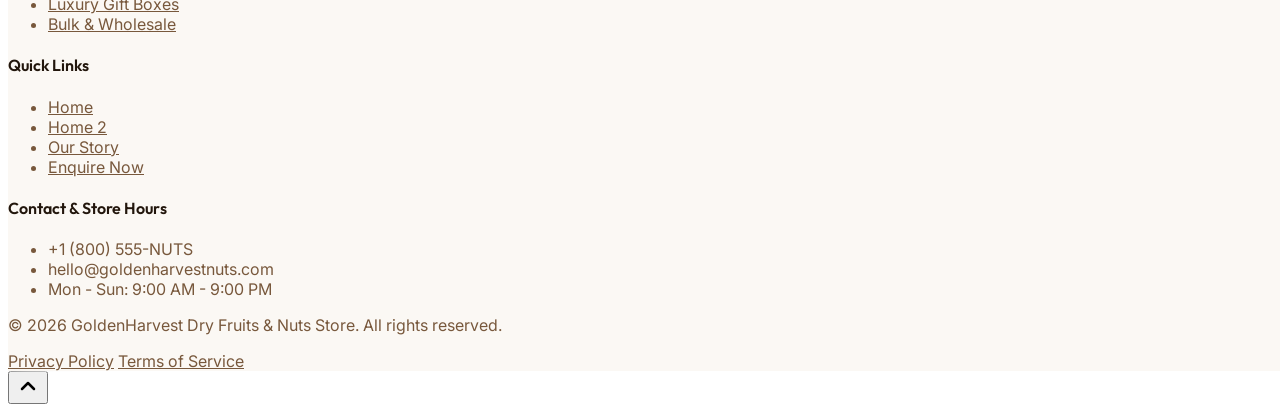
==== commit 4b1fa442: "U" ====
--- a/index.html
+++ b/index.html
@@ -24,8 +24,8 @@
               dark: '#181009',
               primary: '#b45309',
               primaryHover: '#92400e',
-              secondary: '#4d7c0f',
-              secondaryHover: '#3f6212',
+              secondary: '#c2410c',
+              secondaryHover: '#9a3412',
               accent: '#d97706',
               navy: '#2c1a0e',
             },
@@ -187,7 +187,7 @@
           <!-- Headline -->
           <h1 class="text-3xl sm:text-5xl lg:text-6xl font-extrabold text-white leading-[1.12] font-outfit text-center tracking-tight drop-shadow-[0_4px_16px_rgba(0,0,0,0.9)]">
             Nurtured by Nature,<br>
-            <span class="bg-clip-text text-transparent bg-gradient-to-r from-amber-400 via-amber-200 to-lime-300">
+            <span class="bg-clip-text text-transparent bg-gradient-to-r from-amber-400 via-amber-200 to-orange-300">
               Handpicked Wholesome Goodness
             </span>
           </h1>
@@ -216,7 +216,7 @@
               <span class="drop-shadow-sm">100% Oil-Free Dry Roasted</span>
             </div>
             <div class="inline-flex items-center space-x-2 rtl:space-x-reverse px-3.5 py-1.5 rounded-full bg-slate-950/80 border border-white/25 shadow-lg shadow-black/40 backdrop-blur-md text-white font-semibold">
-              <i data-lucide="leaf" class="w-4 h-4 text-lime-400 flex-shrink-0"></i>
+              <i data-lucide="leaf" class="w-4 h-4 text-orange-400 flex-shrink-0"></i>
               <span class="drop-shadow-sm">Single-Origin Orchards</span>
             </div>
             <div class="inline-flex items-center space-x-2 rtl:space-x-reverse px-3.5 py-1.5 rounded-full bg-slate-950/80 border border-white/25 shadow-lg shadow-black/40 backdrop-blur-md text-white font-semibold">
@@ -274,8 +274,8 @@
                      alt="Superfood Trail &amp; Nut Mixes" 
                      class="w-10 h-10 sm:w-14 sm:h-14 rounded-xl object-cover flex-shrink-0 group-hover:scale-105 transition-transform shadow-md">
                 <div class="min-w-0">
-                  <span class="text-[9px] sm:text-[10px] text-lime-400 font-bold uppercase tracking-wider block">Superfood</span>
-                  <h4 class="text-xs sm:text-sm font-bold text-white group-hover:text-lime-300 transition-colors truncate">Nut Mixes</h4>
+                  <span class="text-[9px] sm:text-[10px] text-orange-400 font-bold uppercase tracking-wider block">Superfood</span>
+                  <h4 class="text-xs sm:text-sm font-bold text-white group-hover:text-orange-300 transition-colors truncate">Nut Mixes</h4>
                   <span class="text-[9px] sm:text-[10px] text-slate-300 block truncate">Seeds, Berries &amp; Nuts</span>
                 </div>
               </a>
@@ -805,6 +805,46 @@
             </div>
           </div>
 
+        </div>
+      </div>
+    </section>
+
+    <!-- 8. Unique CTA Section: Pure Harvest Daily Wellness -->
+    
+
+    <!-- 8. Unique CTA Section: Pure Harvest Daily Wellness -->
+    <section class="py-20 relative overflow-hidden bg-gradient-to-r from-amber-900 via-amber-800 to-amber-950 text-white shadow-2xl">
+      <!-- Decorative Orbs -->
+      <div class="absolute -top-24 -left-24 w-96 h-96 bg-amber-500/20 rounded-full blur-3xl pointer-events-none"></div>
+      <div class="absolute -bottom-24 -right-24 w-96 h-96 bg-brand-primary/25 rounded-full blur-3xl pointer-events-none"></div>
+      
+      <div class="max-w-7xl mx-auto px-4 sm:px-6 lg:px-8 relative z-10 text-center">
+        <div class="max-w-3xl mx-auto space-y-6">
+          <div class="inline-flex items-center gap-2 px-4 py-1.5 rounded-full bg-white/10 backdrop-blur-md border border-white/20 text-amber-200 text-xs font-bold uppercase tracking-wider shadow-sm">
+            <i data-lucide="sparkles" class="w-3.5 h-3.5 text-amber-300"></i>
+            <span>Orchard-Direct Delivery</span>
+          </div>
+          
+          <h2 class="text-3xl sm:text-4xl lg:text-5xl font-extrabold font-outfit text-white leading-tight">
+            Taste True Orchard Freshness Today
+          </h2>
+          
+          <p class="text-amber-100/90 text-sm sm:text-base font-normal leading-relaxed max-w-2xl mx-auto">
+            Experience the difference of sun-ripened, slow dry-roasted California almonds, jumbo W180 cashews, and Royal Medjool dates delivered in airtight reusable glass pantry jars.
+          </p>
+
+          <div class="flex flex-col sm:flex-row items-center justify-center gap-4 pt-2">
+            <a href="services.html" class="w-full sm:w-auto px-8 py-4 rounded-xl bg-white text-slate-950 hover:bg-amber-50 font-extrabold text-sm shadow-xl shadow-black/20 transition-all transform hover:-translate-y-0.5 flex items-center justify-center gap-2">
+              <span>Shop Fresh Harvest</span>
+              <i data-lucide="arrow-right" class="w-4 h-4 text-brand-primary"></i>
+            </a>
+            <a href="enquire.html" class="w-full sm:w-auto px-8 py-4 rounded-xl bg-slate-950/70 hover:bg-slate-950 border-2 border-amber-400/60 text-white font-bold text-sm backdrop-blur-md transition-all flex items-center justify-center gap-2">
+              <i data-lucide="gift" class="w-4 h-4 text-amber-300"></i>
+              <span>Enquire Custom Hamper</span>
+            </a>
+          </div>
+
+          
         </div>
       </div>
     </section>
